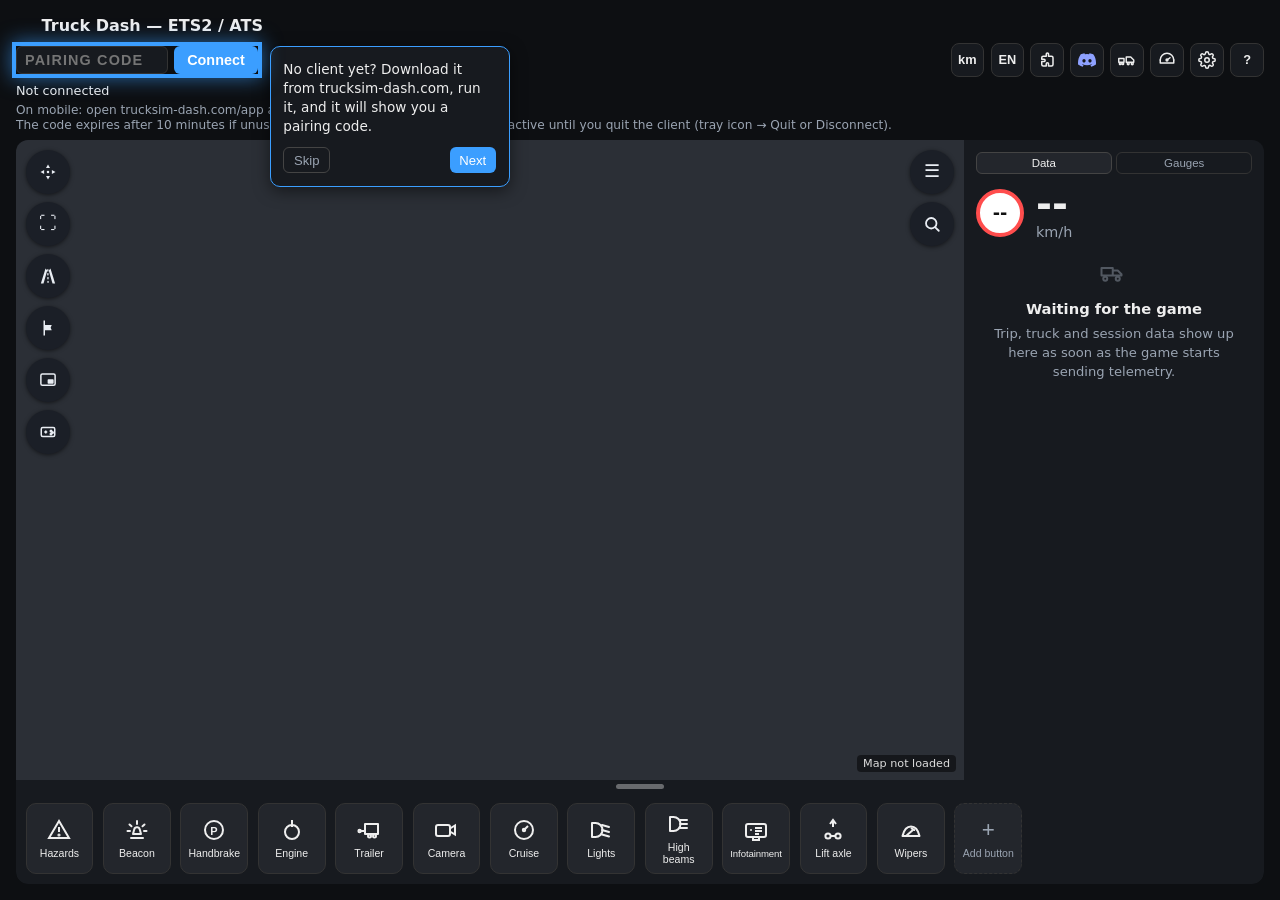
==== docs/app/index.html @ 6ca16608 "Merge upstream/main while preserving local dashboard changes" ====
<!doctype html>
<html lang="en">
<head>
<meta charset="utf-8" />
<meta name="robots" content="noindex, nofollow" />
<meta name="viewport" content="width=device-width, initial-scale=1, maximum-scale=1, viewport-fit=cover" />
<!-- viewport-fit=cover: sin esto env(safe-area-inset-*) vale 0 y en pantalla
     completa las indicaciones quedan abajo de la camara del telefono. -->
<title>Truck Dash – Live Dashboard</title>
<link rel="icon" type="image/svg+xml" href="assets/logo.svg" />
<link rel="manifest" href="manifest.json" />
<meta name="theme-color" content="#0d0f12" />
<link rel="apple-touch-icon" href="assets/icon-192.png" />
<meta name="mobile-web-app-capable" content="yes" />
<meta name="apple-mobile-web-app-capable" content="yes" />
<meta name="apple-mobile-web-app-status-bar-style" content="black-translucent" />
<link rel="stylesheet" href="vendor/maplibre-gl-4.7.1.css" />
<link rel="stylesheet" href="../dash/dash.css?v=20261011b" />
<link rel="stylesheet" href="app.css?v=20261011b" />
</head>
<body>
  <div id="toastContainer"></div>
  <h1 class="appTitle"><img src="assets/logo.svg" alt="" style="height:1.1em;width:1.1em;" /> Truck Dash — ETS2 / ATS</h1>
  <div class="setup" id="setupRow">
    <input id="backendUrl" value="wss://truck-companion-production.up.railway.app" size="34" style="display:none" />
    <div class="connectGroup" id="connectGroup">
      <input id="code" data-i18n-placeholder="pairingCode" maxlength="8" style="text-transform:uppercase" />
      <button id="connectBtn" data-i18n="connect">Connect</button>
    </div>
    <div class="statusChip" id="statusChip" hidden>
      <span class="statusDot" id="statusDot"></span>
      <span id="statusChipText"></span><span id="spectatorCode" hidden></span>
      <button id="changeCodeBtn" class="chipBtn" data-i18n-title="changeCode" title="Use another code">✎</button>
    </div>
    <div class="topActions">
      <button class="iconBtn secondary" id="unitToggle" data-i18n-title="toggleUnits" title="Toggle units">km</button>
      <select class="iconBtn secondary langSelect" id="langSelect" data-i18n-title="toggleLanguage" title="Language">
        <option value="en" title="English">EN</option>
        <option value="es" title="Español">ES</option>
        <option value="de" title="Deutsch">DE</option>
        <option value="fr" title="Français">FR</option>
        <option value="pt" title="Português (BR)">PT</option>
        <option value="pl" title="Polski">PL</option>
        <option value="tr" title="Türkçe">TR</option>
        <option value="ru" title="Русский">RU</option>
      </select>
      <button class="iconBtn secondary" id="modsBtn" data-i18n-title="modsTitle" title="Map mods"><svg viewBox="0 0 24 24" width="18" height="18" fill="none" stroke="currentColor" stroke-width="2" stroke-linecap="round" stroke-linejoin="round"><path d="M14 7h4a2 2 0 0 1 2 2v9a2 2 0 0 1-2 2h-4v-3a1.5 1.5 0 0 0-3 0v3H7a2 2 0 0 1-2-2v-4h3a1.5 1.5 0 0 0 0-3H5V9a2 2 0 0 1 2-2h4V4a1.5 1.5 0 0 1 3 0v3z"/></svg></button>
      <a class="iconBtn secondary discord" id="discordBtn" href="https://discord.gg/K7Xq4628tg" target="_blank" rel="noopener" data-i18n-title="joinDiscord" title="Join our Discord"><svg viewBox="0 0 127.14 96.36" width="18" height="18" fill="currentColor"><path d="M107.7,8.07A105.15,105.15,0,0,0,81.47,0a72.06,72.06,0,0,0-3.36,6.83A97.68,97.68,0,0,0,49,6.83,72.37,72.37,0,0,0,45.64,0,105.89,105.89,0,0,0,19.39,8.09C2.79,32.65-1.71,56.6.54,80.21h0A105.73,105.73,0,0,0,32.71,96.36,77.7,77.7,0,0,0,39.6,85.25a68.42,68.42,0,0,1-10.85-5.18c.91-.66,1.8-1.34,2.66-2a75.57,75.57,0,0,0,64.32,0c.87.71,1.76,1.39,2.66,2a68.68,68.68,0,0,1-10.87,5.19,77,77,0,0,0,6.89,11.1A105.25,105.25,0,0,0,126.6,80.22h0C129.24,52.84,122.9,29.11,107.7,8.07ZM42.45,65.69C36.18,65.69,31,60,31,53s5-12.74,11.43-12.74S54,46,53.89,53,48.84,65.69,42.45,65.69Zm42.24,0C78.41,65.69,73.25,60,73.25,53s5-12.74,11.44-12.74S96.23,46,96.12,53,91.08,65.69,84.69,65.69Z"/></svg></a>
      <button class="iconBtn secondary" id="convoyBtn" data-i18n-title="convoyTitle" title="Convoy (beta)" style="position:relative"><svg viewBox="0 0 24 24" width="18" height="18" fill="none" stroke="currentColor" stroke-width="1.9" stroke-linecap="round" stroke-linejoin="round"><path d="M1 10h7v5H1z"/><circle cx="3" cy="17" r="1.2"/><circle cx="6.4" cy="17" r="1.2"/><path d="M11 8h6l4 4v3H11z"/><circle cx="13.6" cy="17" r="1.3"/><circle cx="19" cy="17" r="1.3"/></svg><span id="convoyBadge" class="mapBtnBadge" style="display:none">0</span></button>
      <button class="iconBtn" id="dashBtn" data-i18n-title="dashOpenPanel" title="Dashboard panel"><svg viewBox="0 0 24 24" width="18" height="18" fill="none" stroke="currentColor" stroke-width="2" stroke-linecap="round" stroke-linejoin="round"><path d="M3 12a9 9 0 0 1 18 0"/><path d="M3 12v4h18v-4"/><path d="M12 12l4-3"/><circle cx="12" cy="12" r="1.2" fill="currentColor"/></svg></button>
      <button class="iconBtn" id="settingsBtn" data-i18n-title="settings" title="Settings"><svg viewBox="0 0 24 24" width="18" height="18" fill="none" stroke="currentColor" stroke-width="2" stroke-linecap="round" stroke-linejoin="round"><circle cx="12" cy="12" r="3"/><path d="M19.4 15a1.65 1.65 0 0 0 .33 1.82l.06.06a2 2 0 1 1-2.83 2.83l-.06-.06a1.65 1.65 0 0 0-1.82-.33 1.65 1.65 0 0 0-1 1.51V21a2 2 0 1 1-4 0v-.09A1.65 1.65 0 0 0 9 19.4a1.65 1.65 0 0 0-1.82.33l-.06.06a2 2 0 1 1-2.83-2.83l.06-.06A1.65 1.65 0 0 0 4.6 15a1.65 1.65 0 0 0-1.51-1H3a2 2 0 1 1 0-4h.09A1.65 1.65 0 0 0 4.6 9a1.65 1.65 0 0 0-.33-1.82l-.06-.06a2 2 0 1 1 2.83-2.83l.06.06A1.65 1.65 0 0 0 9 4.6a1.65 1.65 0 0 0 1-1.51V3a2 2 0 1 1 4 0v.09a1.65 1.65 0 0 0 1 1.51 1.65 1.65 0 0 0 1.82-.33l.06-.06a2 2 0 1 1 2.83 2.83l-.06.06A1.65 1.65 0 0 0 19.4 9a1.65 1.65 0 0 0 1.51 1H21a2 2 0 1 1 0 4h-.09a1.65 1.65 0 0 0-1.51 1z"/></svg></button>
      <button class="iconBtn" id="helpBtn" data-i18n-title="replayTour" title="Show quick tour">?</button>
    </div>
  </div>

  <!-- Panel a pantalla completa: el mismo modulo que sirve docs/dash/ en un
       segundo dispositivo. Aca esta para quien tiene uno solo y quiere
       alternar sin recargar el mapa. -->
  <div id="dashOverlay" class="dashOverlay" hidden>
    <div class="dashOverlayBar">
      <span class="dashOverlayTitle" data-i18n="dashTitle">Dashboard</span>
      <div class="sizeGroup" id="dashSizeGroup" data-i18n-title="dashSize">
        <button class="iconBtn secondary" data-dash-scale="0.85">S</button>
        <button class="iconBtn secondary" data-dash-scale="1">M</button>
        <button class="iconBtn secondary" data-dash-scale="1.2">L</button>
      </div>
      <button class="iconBtn" id="dashCloseBtn" data-i18n-title="dashOpenGps" title="GPS map">✕</button>
    </div>
    <div id="dashOverlayPanel"></div>
  </div>

  <div id="settingsModal" class="settingsOverlay" style="display:none;">
    <div class="settingsPanel">
      <h3 data-i18n="settingsTitle">Settings</h3>

      <div class="settingsQuick">
        <button id="setUnitToggle" class="settingsLinkBtn">km</button>
        <select id="setLangSelect" class="settingsLinkBtn">
        <option value="en">English</option>
        <option value="es">Español</option>
        <option value="de">Deutsch</option>
        <option value="fr">Français</option>
        <option value="pt">Português (BR)</option>
        <option value="pl">Polski</option>
        <option value="tr">Türkçe</option>
        <option value="ru">Русский</option>
        </select>
        <button id="setModsBtn" class="settingsLinkBtn" data-i18n="modsTitle">Map mods</button>
        <button id="setDlcBtn" class="settingsLinkBtn" data-i18n="dlcTitle">DLCs</button>
        <a class="settingsLinkBtn" href="https://discord.gg/K7Xq4628tg" target="_blank" rel="noopener">Discord</a>
        <a class="settingsLinkBtn" id="guideLink" href="https://trucksim-dash.com/guide/" target="_blank" rel="noopener" data-i18n="guideLink">User guide</a>
      </div>

      <p class="settingsSectionTitle" data-i18n="settingsMiniHudTitle">Show in mini-HUD (when info panel is hidden):</p>
      <label class="settingsRow"><input type="checkbox" id="setMiniFuelPct" /> <span data-i18n="fuel">Fuel</span></label>
      <label class="settingsRow"><input type="checkbox" id="setMiniFuelRange" /> <span data-i18n="range">Range</span></label>
      <label class="settingsRow"><input type="checkbox" id="setMiniEta" /> <span data-i18n="etaGame">In-game ETA</span></label>
      <label class="settingsRow"><input type="checkbox" id="setMiniDistance" /> <span data-i18n="distanceLeft">Distance left</span></label>
      <label class="settingsRow"><input type="checkbox" id="setMiniCruise" /> <span data-i18n="cruiseControl">Cruise control</span></label>
      <label class="settingsRow"><input type="checkbox" id="setMiniGps" /> <span data-i18n="settingsGpsDirections">GPS directions</span></label>
      <label class="settingsRow"><input type="checkbox" id="setMiniRest" /> <span data-i18n="nextRest">Next rest stop</span></label>

      <p class="settingsSectionTitle" data-i18n="settingsLiveTitle">Other players nearby:</p>
      <label class="settingsRow"><input type="checkbox" id="setLiveShare" /> <span data-i18n="settingsLiveShare">Share my position and see others (same game/map only)</span></label>
      <label class="settingsRow"><input type="checkbox" id="setLiveShareRoute" /> <span data-i18n="settingsLiveShareRoute">Also show my route on the live map</span></label>
      <p id="liveShareLanHint" class="waypointModalExplain" data-i18n="liveShareLanHint" hidden>On the same Wi-Fi (LAN) this is set from the dashboard opened with the pairing code.</p>
      <label class="settingsRow"><input type="checkbox" id="setLiveHideOthers" /> <span data-i18n="settingsLiveHideOthers">Hide other players' markers on the map</span></label>

      <p class="settingsSectionTitle" data-i18n="settingsButtonsTitle">Map buttons:</p>
      <label class="settingsRow"><input type="checkbox" id="setDarkButtons" /> <span data-i18n="settingsDarkButtons">Dark buttons, to match the dark map</span></label>
      <label class="settingsRow"><input type="checkbox" id="setFadeButtons" /> <span data-i18n="settingsFadeButtons">Fade them out while driving and bring them back on touch</span></label>
      <button id="setMoveButtonsBtn" class="settingsLinkBtn" data-i18n="settingsMoveButtons">Move the buttons</button>

      <p class="settingsSectionTitle" data-i18n="settingsBaseTitle">Base map:</p>
      <label class="settingsRow"><input type="checkbox" id="setRealBase" /> <span data-i18n="settingsRealBase">Real base map: coastline, lakes, rivers and built-up areas under the roads</span></label>
      <p class="settingsHint" data-i18n="settingsRealBaseHint">Map data from Natural Earth. Adds about 1 MB the first time. Grand Utopia has no real base map: it is a standalone map.</p>

      <p class="settingsSectionTitle" data-i18n="settingsLiteTitle">Lite mode (old phones / tablets):</p>
      <label class="settingsRow"><input type="checkbox" id="setLiteMode" /> <span data-i18n="settingsLiteMode">Lite mode: lower-resolution rendering, no animations or 3D, fewer labels, no road names in directions</span></label>
      <label class="settingsRow"><input type="checkbox" id="setLiteNoRouting" /> <span data-i18n="settingsLiteNoRouting">Also skip routing (no route line, turn-by-turn or real ETA) — saves the most memory</span></label>
      <p class="settingsHint" data-i18n="settingsLiteHint">Applies after a reload. Use it if the page crashes or the map never finishes loading on an older device.</p>

      <p class="settingsSectionTitle" data-i18n="settingsRouteTitle">Route preference:</p>
      <label class="settingsRow"><input type="radio" name="routeProfile" id="setRouteFastest" value="fastest" /> <span data-i18n="settingsRouteFastest">Fastest — prefers highways, like the in-game GPS</span></label>
      <label class="settingsRow"><input type="radio" name="routeProfile" id="setRouteShortest" value="shortest" /> <span data-i18n="settingsRouteShortest">Shortest distance</span></label>

      <p class="settingsSectionTitle" data-i18n="settingsCurrencyTitle">Job pay in your currency:</p>
      <select id="setCurrency" class="settingsLinkBtn settingsSelect"></select>
      <p class="settingsHint" data-i18n="currencyHint">Worked out from your device's time zone (or its language) — no location, nothing tracked. Shown next to the pay here and in the Discord #jobs post; only the currency code is sent.</p>

      <p class="settingsSectionTitle" data-i18n="settingsRouteColorTitle">Route line color:</p>
      <div class="colorOptions">
        <button class="colorSwatch" data-color="#ef3434" style="background:#ef3434" data-i18n-title="colorRed" title="Red"></button>
        <button class="colorSwatch" data-color="#3b9eff" style="background:#3b9eff" data-i18n-title="colorBlue" title="Blue"></button>
        <button class="colorSwatch" data-color="#4caf50" style="background:#4caf50" data-i18n-title="colorGreen" title="Green"></button>
      </div>

      <p class="settingsSectionTitle" data-i18n="settingsNavZoomTitle">Map zoom in navigation mode:</p>
      <div class="navZoomRow">
        <span data-i18n="navZoomFar">Farther</span>
        <input type="range" id="setNavZoom" min="8" max="13" step="0.5" value="10" />
        <span data-i18n="navZoomNear">Closer</span>
        <button id="setNavZoomDefault" class="settingsLinkBtn" data-i18n="navZoomDefault">Default</button>
      </div>
      <p class="settingsHint" data-i18n="settingsNavZoomHint">You can still pinch to zoom while driving; the recenter button goes back to this zoom.</p>

      <p class="settingsSectionTitle" data-i18n="settingsTruckSizeTitle">Truck marker size:</p>
      <div class="navZoomRow">
        <span data-i18n="truckSizeNormal">Normal</span>
        <input type="range" id="setTruckSize" min="1" max="3" step="0.25" value="1" />
        <span data-i18n="truckSizeHuge">3×</span>
        <button id="setTruckSizeDefault" class="settingsLinkBtn" data-i18n="navZoomDefault">Default</button>
      </div>

      <p class="settingsSectionTitle" data-i18n="settingsVoiceTitle">Voice guidance:</p>
      <label class="settingsRow"><input type="checkbox" id="setVoice" /> <span data-i18n="settingsVoice">Speak the directions (navigation mode)</span></label>
      <p id="voiceOtherTabHint" class="settingsHint" data-i18n="voiceOtherTab" hidden>Truck Dash is open in another tab of this browser: the directions are spoken there. Open this tab to move them here.</p>
      <div class="voiceRow">
        <select id="setVoiceName" class="settingsLinkBtn settingsSelect"></select>
        <button id="setVoiceTest" class="settingsLinkBtn" data-i18n="settingsVoiceTest">Test</button>
      </div>
      <label class="voiceRow" for="setVoiceTiming"><span data-i18n="settingsVoiceTiming">Say the turn:</span>
        <select id="setVoiceTiming" class="settingsLinkBtn settingsSelect">
          <option value="early" data-i18n="voiceTimingEarly">Well ahead</option>
          <option value="normal" data-i18n="voiceTimingNormal">Shortly before</option>
          <option value="late" data-i18n="voiceTimingLate">Right at the turn</option>
        </select>
      </label>
      <p class="settingsHint" data-i18n="settingsVoiceHint">Announces each turn ahead of time and again at the turn, plus arrival, without road names. The in-game GPS can talk too: you may want to keep just one.</p>

      <p class="settingsSectionTitle" data-i18n="settingsCommandsTitle">Truck command buttons:</p>
      <button id="settingsRemapBtn" class="settingsLinkBtn" data-i18n="cmdRemap">Remap keys</button>

      <p class="settingsSectionTitle" data-i18n="dashSecondDeviceTitle">Dashboard on another device:</p>
      <p class="settingsHint" data-i18n="dashConnectHint"></p>
      <button id="dashCopyLinkBtn" class="settingsLinkBtn" data-i18n="dashCopyLink">Copy the panel link</button>

      <p class="settingsSectionTitle" data-i18n="settingsHistoryTitle">Trip history (saved on this device only):</p>
      <div id="tripHistoryList" class="tripHistory"></div>
      <button id="tripHistoryClearBtn" class="settingsLinkBtn" data-i18n="tripHistoryClear">Clear history</button>

      <p class="settingsSectionTitle" data-i18n="settingsAboutTitle">About:</p>
      <p class="settingsAbout"><a href="https://trucksim-dash.com/" target="_blank" rel="noopener">trucksim-dash.com</a> · <a href="https://github.com/Nethercap/truck-companion" target="_blank" rel="noopener">GitHub</a> · <a href="https://trucksim-dash.com/privacy.html" target="_blank" rel="noopener" data-i18n="privacyLink">Privacy</a> · <a href="https://trucksim-dash.com/terms.html" target="_blank" rel="noopener" data-i18n="termsLink">Terms</a> · <a href="https://github.com/Nethercap/truck-companion/releases" target="_blank" rel="noopener" data-i18n="changelogLink">Changelog</a> · <a href="https://tecito.app/truckdash" target="_blank" rel="noopener" data-i18n="supportLink">Support</a></p>
      <a id="roadmapLink" class="settingsLinkBtn settingsLinkA" href="https://trucksim-dash.com/#roadmap" target="_blank" rel="noopener" data-i18n="roadmapLink">What's next</a>
      <button id="reportProblemBtn" class="settingsLinkBtn" data-i18n="reportProblem">Report a problem</button>

      <button id="settingsCloseBtn" data-i18n="close">Close</button>
    </div>
  </div>

  <div id="convoyModal" class="settingsOverlay" style="display:none;">
    <div class="settingsPanel">
      <h3><span data-i18n="convoyTitle">Convoy</span> <span class="betaTag">beta</span></h3>
      <div id="convoyOut">
        <p class="settingsHint" data-i18n="convoyIntro">Share a code with friends: everyone sees each other on the map and in a card carousel. Each one runs their own game and client - no need to be in the same session.</p>
        <label class="settingsRow"><span data-i18n="convoyNickLabel">Nickname</span> <input id="convoyNick" type="text" maxlength="16" class="convoyInput" placeholder="Netherman"></label>
        <label class="settingsRow"><input type="checkbox" id="convoyShareIncome"> <span data-i18n="convoyShareIncome">Show my job pay to the others</span></label>
        <p class="settingsSectionTitle" data-i18n="convoyCreateTitle">Start a convoy:</p>
        <label class="settingsRow"><input type="checkbox" id="convoyPostSummary"> <span data-i18n="convoyPostSummary">Post a summary in the Truck Dash Discord when it ends</span></label>
        <button id="convoyCreateBtn" class="settingsLinkBtn" data-i18n="convoyCreate">Create convoy</button>
        <p class="settingsSectionTitle" data-i18n="convoyJoinTitle">Join one:</p>
        <div class="convoyJoinRow"><input id="convoyCodeInput" type="text" maxlength="6" class="convoyInput code" placeholder="CODE" autocapitalize="characters"><button id="convoyJoinBtn" class="settingsLinkBtn" data-i18n="convoyJoin">Join</button></div>
        <p class="settingsHint" id="convoyNotConnected" hidden data-i18n="convoyNotConnected">Connect your client first (enter your pairing code).</p>
        <p class="settingsHint" id="convoyUnavailable" hidden></p>
        <p class="settingsHint" data-i18n="convoyPrivacyHint">Convoy members see your position and trip data while you are in. Nothing is stored when the convoy ends. The buttons always control only your own truck.</p>
      </div>
      <div id="convoyIn" hidden>
        <div class="convoyCodeRow"><span id="convoyCodeBig" class="convoyCodeBig"></span><button id="convoyCopyBtn" class="settingsLinkBtn" data-i18n="convoyCopyLink">Copy link</button></div>
        <div id="convoyMemberList" class="convoyMemberList"></div>
        <div class="convoyMeta"><span id="convoySpectators"></span></div>
        <label class="settingsRow"><input type="checkbox" id="convoyShowMarkers"> <span data-i18n="convoyShowMarkers">Show members on the map (arrows and edge chips)</span></label>
        <label class="settingsRow"><input type="checkbox" id="convoyMute"> <span data-i18n="convoyMute">Mute convoy sounds</span></label>
        <div class="convoyActions">
          <button id="convoyLeaveBtn" class="settingsLinkBtn" data-i18n="convoyLeave">Leave convoy</button>
          <button id="convoyCloseConvoyBtn" class="settingsLinkBtn danger" hidden data-i18n="convoyCloseConvoy">End convoy for everyone</button>
        </div>
      </div>
      <button id="convoyModalClose" data-i18n="close">Close</button>
    </div>
  </div>

  <div id="dlcModal" class="settingsOverlay" style="display:none;">
    <div class="settingsPanel">
      <h3 data-i18n="dlcTitle">DLCs</h3>
      <p class="settingsAbout" data-i18n="dlcHint">Uncheck the map DLCs you do not own and routes will avoid their roads. If there is no way around one, the route uses it anyway and tells you.</p>
      <label class="settingsRow"><input type="radio" name="dlcAuto" id="setDlcAuto" value="auto" /> <span data-i18n="dlcAutoLabel">Automatic: read from the game (needs client 1.5.28 or newer)</span></label>
      <p class="settingsAbout" id="dlcAutoStatus" style="margin:0 0 0.4rem 1.6rem"></p>
      <label class="settingsRow"><input type="radio" name="dlcAuto" id="setDlcManual" value="manual" /> <span data-i18n="modsManualLabel">Choose manually</span></label>
      <div id="dlcLists"></div>
      <button id="dlcCloseBtn" data-i18n="close">Close</button>
    </div>
  </div>

  <div id="modsModal" class="settingsOverlay" style="display:none;">
    <div class="settingsPanel">
      <h3 data-i18n="modsTitle">Map mods</h3>

      <label class="settingsRow"><input type="radio" name="modsAuto" id="setModsAuto" value="auto" /> <span data-i18n="modsAutoLabel">Automatic — read from the game (needs client 1.5.1+)</span></label>
      <p class="settingsAbout" id="modsAutoStatus" style="margin:0 0 0.4rem 1.6rem"></p>
      <label class="settingsRow"><input type="radio" name="modsAuto" id="setModsManual" value="manual" /> <span data-i18n="modsManualLabel">Choose manually</span></label>

      <div id="modsManualBlock">
      <p class="settingsSectionTitle">American Truck Simulator</p>
      <label class="settingsRow"><input type="radio" name="atsMod" id="setAtsModNone" value="none" /> <span data-i18n="settingsNoMod">None</span></label>
      <label class="settingsRow"><input type="radio" name="atsMod" id="setCoastToCoast" value="c2c" /> <span data-i18n="settingsCoastToCoast">I have Coast to Coast installed</span></label>
      <label class="settingsRow"><input type="radio" name="atsMod" id="setProModsCanada" value="promods_canada" /> <span data-i18n="settingsProModsCanada">I have ProMods Canada installed</span></label>
      <label class="settingsRow"><input type="radio" name="atsMod" id="setC2CProModsCanada" value="c2c_promods_canada" /> <span data-i18n="settingsC2CProModsCanada">I have Coast to Coast + ProMods Canada installed</span></label>
      <label class="settingsRow"><input type="radio" name="atsMod" id="setReforma" value="reforma" /> <span data-i18n="settingsReforma">I have Reforma (Mexico, with Sierra Nevada) installed</span></label>
      <label class="settingsRow"><input type="radio" name="atsMod" id="setReformaAll" value="reforma_c2c_promods_canada" /> <span data-i18n="settingsReformaAll">I have Reforma + Coast to Coast + ProMods Canada installed</span></label>
      <label class="settingsRow"><input type="radio" name="atsMod" id="setCanada" value="canada" /> <span data-i18n="settingsCanada">I have Western + Eastern Canada Expansion installed</span></label>
      <label class="settingsRow"><input type="radio" name="atsMod" id="setC2CCanada" value="c2c_canada" /> <span data-i18n="settingsC2CCanada">I have Coast to Coast + Western/Eastern Canada Expansion (with their C2C connections)</span></label>

      <p class="settingsSectionTitle">Euro Truck Simulator 2</p>
      <label class="settingsRow"><input type="radio" name="ets2Mod" id="setEts2ModNone" value="none" /> <span data-i18n="settingsNoMod">None</span></label>
      <label class="settingsRow"><input type="radio" name="ets2Mod" id="setProMods" value="promods" /> <span data-i18n="settingsProMods">I have ProMods (Europe + all addons) installed</span></label>
      <label class="settingsRow"><input type="radio" name="ets2Mod" id="setProModsRusMap" value="promods_rusmap" /> <span data-i18n="settingsProModsRusMap">I have ProMods + RusMap (with the ProMods-RusMap connector)</span></label>
      <label class="settingsRow"><input type="radio" name="ets2Mod" id="setProModsRoex" value="promods_roex" /> <span data-i18n="settingsProModsRoex">I have ProMods + Roextended (Hybrid edition)</span></label>
      <label class="settingsRow"><input type="radio" name="ets2Mod" id="setProModsRusMapRoex" value="promods_rusmap_roex" /> <span data-i18n="settingsProModsRusMapRoex">I have ProMods + RusMap + Roextended (Hybrid edition)</span></label>
      <label class="settingsRow"><input type="radio" name="ets2Mod" id="setGrandUtopia" value="gu" /> <span data-i18n="settingsGrandUtopia">I play on Grand Utopia (standalone map)</span></label>
      <label class="settingsRow"><input type="radio" name="ets2Mod" id="setEuGrandUtopia" value="eugu" /> <span data-i18n="settingsEuGrandUtopia">I have European Grand Utopia (Grand Utopia joined to Europe)</span></label>
      <label class="settingsRow"><input type="radio" name="ets2Mod" id="setProModsEuGrandUtopia" value="promods_eugu" /> <span data-i18n="settingsProModsEuGrandUtopia">I have ProMods + European Grand Utopia (with its ProMods patch)</span></label>
      <label class="settingsRow"><input type="radio" name="ets2Mod" id="setTruckersMP" value="tmp" /> <span data-i18n="settingsTruckersMP">I play on TruckersMP (base map + TruckersMP HQ and CD road)</span></label>
      </div>

      <p class="settingsAbout modsCredits" id="modsCredits"></p>
      <button id="modsCloseBtn" data-i18n="close">Close</button>
    </div>
  </div>

  <div id="poiModal" class="settingsOverlay" style="display:none;">
    <div class="settingsPanel poiPanel">
      <button id="poiCloseX" class="panelCloseX" type="button" data-i18n-title="close" title="Close" aria-label="Close">×</button>
      <h3 data-i18n="poiTitle">Find nearby</h3>
      <button id="poiNearestFuelBtn" class="settingsLinkBtn poiQuick" data-i18n="poiNearestFuel">⛽ Nearest fuel station</button>
      <div class="poiChips">
        <button class="poiChip active" data-code="g">⛽ <span data-i18n="poiCatFuel">Fuel station</span></button>
        <button class="poiChip" data-code="p">🅿️ <span data-i18n="poiCatRest">Rest area</span></button>
        <button class="poiChip" data-code="s">🔧 <span data-i18n="poiCatService">Service</span></button>
        <button class="poiChip" data-code="r">🏠 <span data-i18n="poiCatGarage">Garage</span></button>
        <button class="poiChip" data-code="d">🚛 <span data-i18n="poiCatDealer">Truck dealer</span></button>
        <button class="poiChip" data-code="w">⚖️ <span data-i18n="poiCatWeigh">Weigh station</span></button>
        <button class="poiChip" data-code="a" hidden>🧭 <span data-i18n="poiCatAtlas">Atlas</span></button>
      </div>
      <input id="poiCityInput" class="poiSearch" type="search" list="poiCityList" data-i18n-placeholder="poiCityPlaceholder" placeholder="City (optional)…" autocomplete="off" />
      <datalist id="poiCityList"></datalist>
      <input id="poiSearchInput" class="poiSearch" type="search" data-i18n-placeholder="poiSearchPlaceholder" placeholder="Company or city…" autocomplete="off" />
      <div id="poiResults" class="poiResults"></div>
      <p class="waypointModalExplain" data-i18n="poiHint">Tap a place to route through it as a waypoint.</p>
      <button id="poiCloseBtn" data-i18n="close">Close</button>
    </div>
  </div>

  <div id="waypointModal" class="settingsOverlay" style="display:none;">
    <div class="settingsPanel">
      <h3 data-i18n="waypointModalTitle">Waypoint added</h3>
      <p data-i18n="waypointModalQuestion">Did you also set this point as a waypoint in the game's own GPS/map?</p>
      <div class="waypointModalButtons">
        <button id="waypointConfirmInGameBtn" data-i18n="waypointModalYes">Yes, I set it in-game too</button>
        <button id="waypointConfirmNotInGameBtn" class="secondary" data-i18n="waypointModalNo">No, just here</button>
      </div>
      <p class="waypointModalExplain" data-i18n="waypointModalExplain">If you set it in-game too, the game's own ETA/distance already account for the detour, so we don't touch those numbers - we just draw the route through this point. If not, the game has no idea about this point, so we calculate our own distance/time through it separately (shown as "with waypoint" under the ETA rows) - the game's own numbers will keep ignoring the detour.</p>
    </div>
  </div>
  <div id="status" data-i18n="notConnected">Not connected</div>
  <div id="setupHints" class="setupHints">
    <span id="mobileHint" data-i18n="mobileHint">On mobile: open trucksim-dash.com/app and enter your pairing code.</span>
    <span id="pairingDurationHint" data-i18n="pairingDurationHint">The code expires after 10 minutes if unused. Once connected, the session stays active until you quit the client (tray icon → Quit).</span>
    <span id="activePlayersHint" style="display:none;"></span>
  </div>
  <div id="updateBanner" class="updateBanner" style="display:none;">
    <span id="updateBannerText"></span>
    <a id="updateBannerLink" href="#" target="_blank" rel="noopener" data-i18n="updateBannerLink">Download</a>
    <button id="updateBannerClose" aria-label="Dismiss">✕</button>
  </div>

  <!-- Fuera del mapa a proposito: adentro tapaba justo lo que se quiere
       mover. Solo aparece mientras se acomoda. -->
  <div id="layoutBar" class="layoutBar" style="display:none">
    <span data-i18n="layoutHint">Drag whatever you want to move; the handle moves a whole button group</span>
    <label class="layoutBarGrid"><input type="checkbox" id="layoutGridChk" checked /> <span data-i18n="layoutGrid">Grid</span></label>
    <button id="layoutResetBtn" class="settingsLinkBtn" data-i18n="layoutReset">Reset</button>
    <button id="layoutDoneBtn" class="settingsLinkBtn" data-i18n="layoutDone">Done</button>
  </div>

  <div class="layout" id="layout">
   <div class="rowWrap">
    <div id="mapPanel">
      <div id="mapCanvas"></div>
      <div id="convoyEdgeLayer" class="convoyEdgeLayer"></div>
      <div id="convoyMsgPop" class="convoyMsgPop" style="display:none"></div>
      <!-- Resumen de la ruta (PR #1 de Vladimir Kutkovoy): progreso, lo que
           falta, tiempo restante y hora de llegada, con un boton para sacar
           la ruta del mapa. -->
      <div id="routeSummary" class="routeSummary" hidden>
        <div class="routeProgressTrack"><div id="routeProgressBar" class="routeProgressBar"></div></div>
        <div class="routeSummaryRow">
          <span class="routeStat"><b id="routeRemaining">--</b> <span data-i18n="routeRemainingLabel">Left</span></span>
          <span class="routeStat"><b id="routeDuration">--</b> <span data-i18n="routeDurationLabel">Time</span></span>
          <span class="routeStat"><b id="routeArrival">--</b> <span data-i18n="routeArrivalLabel">Arrival</span></span>
          <button id="routeResetBtn" class="routeResetBtn" data-i18n-title="routeReset" title="Clear the route from the map"><svg viewBox="0 0 24 24" width="17" height="17" fill="none" stroke="currentColor" stroke-width="2" stroke-linecap="round" stroke-linejoin="round"><circle cx="6" cy="19" r="2"/><path d="M8 19h4.5a3.5 3.5 0 0 0 0-7h-1a3.5 3.5 0 0 1 0-7H16"/><circle cx="18" cy="5" r="2"/><path d="M3 3l18 18"/></svg></button>
          <button id="routeMinBtn" class="routeResetBtn" data-i18n-title="routeSummaryMin" title="Minimize the route summary"><svg viewBox="0 0 24 24" width="18" height="18" fill="none" stroke="currentColor" stroke-width="2.2" stroke-linecap="round" stroke-linejoin="round"><path d="M6 9l6 6 6-6"/></svg></button>
        </div>
        <div id="routeStop" class="routeStop" hidden><span id="routeStopName"></span><button id="routeStopSkip" class="routeStopSkip" data-i18n="routeSkipStop">Skip</button></div>
        <div id="routeApprox" class="routeApprox" hidden></div>
        <!-- Minimizado queda solo la barra de progreso; tocarla lo abre. -->
        <button id="routeExpandBtn" class="routeExpandBtn" data-i18n-title="routeSummaryShow" title="Show the route summary"></button>
      </div>
      <div id="bottomRightHud" class="bottomRightHud">
        <div id="miniHudExtra" class="miniHudExtra"></div>
      </div>
      <div class="mapHint" id="mapHint" data-i18n="mapNotLoaded">Map not loaded</div>
      <div class="mapNoWebgl" id="mapNoWebgl" hidden>
        <b data-i18n="noWebglTitle">The map needs WebGL</b>
        <p data-i18n="noWebglBody">This browser has WebGL turned off, so the map can't be drawn. Speed, trip, truck and the rest of the dashboard still work.</p>
        <p class="muted" data-i18n="noWebglFix">To see the map, turn WebGL on (in LibreWolf: about:config, set webgl.disabled to false) or open the dashboard in Chrome, Edge or Firefox.</p>
      </div>
      <div id="mapLoading" class="mapLoading" style="display:none;"><span class="mapSpinner"></span><span id="mapLoadingText"></span></div>
      <div id="reconnectBanner"></div>
      <div class="mapLeftControls mapBtnGroup" id="mapLeftControls">
        <button id="recenterBtn" class="mapBtn" data-i18n-title="recenter" title="Recenter on truck"><svg viewBox="0 0 24 24" width="18" height="18" fill="currentColor"><path d="M12 2 L14.7 6.8 L9.3 6.8 Z"/><path d="M12 22 L14.7 17.2 L9.3 17.2 Z"/><path d="M2 12 L6.8 9.3 L6.8 14.7 Z"/><path d="M22 12 L17.2 9.3 L17.2 14.7 Z"/><circle cx="12" cy="12" r="1.7"/></svg></button>
        <button id="fullscreenBtn" class="mapBtn" data-i18n-title="toggleFullscreen" title="Fullscreen">⛶</button>
        <button id="navToggleBtn" class="mapBtn" data-i18n-title="toggleNavMode" title="Navigation mode"><svg viewBox="0 0 24 24" width="18" height="18" fill="currentColor"><path d="M8.7 2 L2.5 22 L6 22 L11 4.7 Z"/><path d="M15.3 2 L21.5 22 L18 22 L13 4.7 Z"/><rect x="10.9" y="3" width="1.7" height="3"/><rect x="11" y="8.2" width="1.7" height="3"/><rect x="11.1" y="13.4" width="1.7" height="3"/><rect x="11.2" y="18.6" width="1.7" height="2.5"/></svg></button>
        <button id="tilt3dBtn" class="mapBtn" data-i18n-title="toggle3d" title="3D view" style="display:none"><span class="btnText">3D</span></button>
        <button id="waypointBtn" class="mapBtn" data-i18n-title="toggleWaypointMode" title="Add waypoint"><span id="waypointCount" class="mapBtnBadge" style="display:none">0</span><svg viewBox="0 0 24 24" width="18" height="18" fill="currentColor"><path d="M6 2v20h2v-7h9l-1.5-3.5L17 8H8V2H6z"/></svg></button>
        <button id="pipBtn" class="mapBtn" style="display:none" data-i18n-title="pipOverlay" title="Pop out a small window that stays on top of the game"><svg viewBox="0 0 24 24" width="18" height="18" fill="none" stroke="currentColor" stroke-width="2" stroke-linecap="round" stroke-linejoin="round"><rect x="2.5" y="4" width="19" height="15" rx="2"/><rect x="11.5" y="11" width="8" height="6" rx="1" fill="currentColor" stroke="none"/></svg></button>
        <button id="commandsToggleBtn" class="mapBtn" data-i18n-title="toggleCommands" title="Truck commands"><svg viewBox="0 0 24 24" width="18" height="18" fill="none" stroke="currentColor" stroke-width="2"><rect x="3" y="6" width="18" height="12" rx="2"/><path d="M7 12h4M9 10v4"/><circle cx="16" cy="10.5" r="1"/><circle cx="18" cy="12.5" r="1"/><circle cx="16" cy="14.5" r="1"/></svg></button>
        <button id="convoyMsgBtn" class="mapBtn" style="display:none" data-i18n-title="convoyMsgBtn" title="Quick message to the convoy"><svg viewBox="0 0 24 24" width="18" height="18" fill="none" stroke="currentColor" stroke-width="2" stroke-linecap="round" stroke-linejoin="round"><path d="M4 6.5h16v10H10l-4.5 3.2V16.5H4z"/><path d="M8 10h8M8 13h5"/></svg></button>
      </div>

      <div id="navPanel" class="navPanel" style="display:none;"></div>

      <div id="emptyState" class="emptyState" style="display:none;">
        <div class="emptyStateCard">
          <div class="emptyStateIcon" id="emptyStateIcon"></div>
          <div class="emptyStateTitle" id="emptyStateTitle"></div>
          <div class="emptyStateBody" id="emptyStateBody"></div>
          <a class="emptyStateLink" id="emptyStateLink" href="https://trucksim-dash.com/#get-started" target="_blank" rel="noopener" style="display:none;"></a>
          <a class="emptyStateDemo" id="emptyStateDemo" href="?demo=1" style="display:none;" data-i18n="emptyDemoLink">or try the demo</a>
        </div>
      </div>

      <div id="topRightControls">
        <div id="miniHud">
          <div class="miniHudTop">
            <div class="limitSign" id="miniLimitSign">--</div>
            <div class="roadBadge mini" id="miniRoadBadge" style="display:none"></div>
            <div>
              <div class="speedBig" id="miniSpeedBig">--</div>
              <div class="speedUnit" id="miniSpeedUnitLabel">km/h</div>
            </div>
            <div class="cruiseDisplay" id="miniCruiseDisplay" style="display:none">
              <div>
                <div class="cruiseSpeed" id="miniCruiseSpeed">--</div>
              </div>
            </div>
          </div>
        </div>
<div class="mapBtnGroup" id="topRightBtns">
        <button id="panelToggleBtn" class="mapBtn" data-i18n-title="togglePanel" title="Show/hide info">☰</button>
        <button id="poiBtn" class="mapBtn" data-i18n-title="poiTitle" title="Find nearby"><svg viewBox="0 0 24 24" width="18" height="18" fill="none" stroke="currentColor" stroke-width="2.4" stroke-linecap="round"><circle cx="11" cy="11" r="7"/><path d="M21 21l-4.3-4.3"/></svg></button>
      </div>
        </div>
    </div>

    <div id="infoPanel" class="noData">
     <div class="swipeHint" id="swipeHint">›</div>
     <div class="panelTabs" id="panelTabs">
       <button class="panelTab active" data-view="data" data-i18n="tabData">Data</button>
       <button class="panelTab" data-view="gauges" data-i18n="tabGauges">Gauges</button>
     </div>
     <div class="panelSwipe" id="panelSwipe">
      <div class="panelPage" id="infoPageContent">
      <div class="speedRow">
        <div class="limitSign" id="limitSign">--</div>
        <div>
          <div class="speedBig" id="speedBig">--</div>
          <div class="speedUnit" id="speedUnitLabel">km/h</div>
          <div class="roadBadge" id="roadBadge" style="display:none"></div>
        </div>
        <div class="cruiseDisplay" id="cruiseDisplay" style="display:none">
          <svg viewBox="0 0 24 24" width="22" height="22" fill="none" stroke="currentColor" stroke-width="2"><circle cx="12" cy="12" r="9"/><path d="M12 12 L16 8"/><circle cx="12" cy="12" r="1.2" fill="currentColor"/></svg>
          <div>
            <div class="cruiseSpeed" id="cruiseSpeed">--</div>
            <div class="speedUnit" data-i18n="cruiseControl">Cruise control</div>
          </div>
        </div>
        <div class="fuelStack">
          <div id="fuelPctLine">-</div>
          <div id="fuelRangeLine">-</div>
          <div id="fuelAvgLine">-</div>
        </div>
      </div>

      <div id="panelEmpty">
        <svg viewBox="0 0 24 24" fill="none" stroke="currentColor" stroke-width="1.6" stroke-linecap="round" stroke-linejoin="round"><path d="M2 14h9V8H2zM11 10h4l3 3v1h-7z"/><circle cx="5" cy="16.5" r="1.6"/><circle cx="15" cy="16.5" r="1.6"/></svg>
        <span class="emptyTitle" data-i18n="panelEmptyTitle">Waiting for the game</span>
        <span data-i18n="panelEmptyBody">Trip, truck and session data show up here as soon as the game starts sending telemetry.</span>
      </div>

      <div class="card">
        <div class="cardTitle" data-i18n="cardTrip">Trip</div>
        <div class="route">
          <div class="cities">
            <span id="citySrc">?</span>
            <span class="arrow">→</span>
            <span id="cityDst">?</span>
          </div>
          <div class="row"><span class="label" data-i18n="cargo">Cargo</span><span id="cargo">-</span></div>
          <div class="row"><span class="label" data-i18n="etaGame">In-game ETA</span><span id="etaGame">-</span></div>
          <div class="row waypointSubRow" id="etaGameWaypointRow" hidden><span class="label" data-i18n="withWaypoint" data-i18n-title="withWaypointHint" title="Estimated by the app via your waypoint - the game does not know about it">📍 via waypoint</span><span id="etaGameWaypoint">-</span></div>
          <div class="row" id="nextCityRow" hidden><span class="label" data-i18n="nextCity">Next city</span><span id="nextCity">-</span></div>
          <div class="row" id="gameClockRow" hidden><span class="label" data-i18n="gameClock">Game time</span><span id="gameClock">-</span></div>
          <div class="row" id="jobDeadlineRow" hidden><span class="label" data-i18n="jobDeadline">Job deadline</span><span id="jobDeadline">-</span></div>
          <div class="row"><span class="label" data-i18n="etaReal">Real ETA</span><span id="etaReal">-</span></div>
          <div class="row waypointSubRow" id="etaRealWaypointRow" hidden><span class="label" data-i18n="withWaypoint" data-i18n-title="withWaypointHint" title="Estimated by the app via your waypoint - the game does not know about it">📍 via waypoint</span><span id="etaRealWaypoint">-</span></div>
          <div class="row" id="restStopRow" hidden><span class="label" data-i18n="nextRest">Next rest stop</span><span id="restStop">-</span></div>
          <div id="waypointRow" class="waypointRow" hidden>
            <div class="row" style="border-bottom:none;padding-bottom:0"><span class="label" data-i18n="waypointsLabel">Waypoints</span><button id="waypointClearAllBtn" class="waypointClearBtn" data-i18n="waypointClearAll">Clear all</button></div>
            <div id="waypointList" class="waypointList"></div>
          </div>
          <div class="row"><span class="label" data-i18n="jobPay">Job pay</span><span id="jobIncome">-</span></div>
        </div>
      </div>

      <div class="card liveMapCard" id="liveMapCard" hidden>
        <div class="cardTitle cardTitleRow"><span data-i18n="liveMapTitle">Live map</span><span id="liveMapCount" class="convoyStatus"></span></div>
        <div class="convoyMeta liveMapHead"><span id="liveMapVariant"></span><button id="liveMapFitBtn" class="waypointClearBtn" data-i18n="liveMapFitAll">Show all</button></div>
        <div id="liveMapList"></div>
        <div class="convoyActions"><a class="settingsLinkBtn" href="/live/" data-i18n="liveMapAll">All maps</a></div>
      </div>

      <div class="card convoyCards" id="convoyCards" hidden>
        <div class="cardTitle cardTitleRow"><span><span data-i18n="convoyCardsTitle">Convoy</span> <span class="betaTag">beta</span></span><span id="convoyDots" class="convoyDots"></span></div>
        <div class="convoyCardsScroll" id="convoyCardsScroll"></div>
      </div>

      <div class="card">
        <div class="cardTitle" data-i18n="cardTruck">Truck</div>
        <div class="row"><span class="label" data-i18n="truck">Truck</span><span id="truck">-</span></div>
        <div class="row" id="odometerRow" hidden><span class="label" data-i18n="odometer">Odometer</span><span id="odometer">-</span></div>
        <div class="statLine" id="wearLine">-</div>
        <div class="row" id="mechanicalAlertsRow" style="display:none"><span class="label" data-i18n="alerts">Alerts</span><span id="mechanicalAlerts" style="color:var(--danger)">-</span></div>
      </div>

      <div class="card">
        <div class="cardTitle cardTitleRow"><span data-i18n="cardSession">Session</span><button id="sessionResetBtn" class="waypointClearBtn" data-i18n="sessionReset">Reset</button></div>
        <div class="row"><span class="label" data-i18n="tolls">Tolls paid</span><span id="tollsTotal">-</span></div>
        <div class="row"><span class="label" data-i18n="fines">Fines</span><span id="finesTotal">-</span></div>
        <div class="row"><span class="label" data-i18n="ferryTrain">Ferry/train trips</span><span id="ferryTrainCount">0</span></div>
      </div>
      </div>
      <div class="panelPage gaugesPage" id="gaugesPage">
        <svg class="cluster" viewBox="0 0 320 200" xmlns="http://www.w3.org/2000/svg">
          <!-- Velocimetro (arco 240deg, de -120 a +120 desde arriba) -->
          <g transform="translate(90 105)">
            <path class="dialTrack" d="M -60.6 35 A 70 70 0 1 1 60.6 35" />
            <path class="dialFill" id="gaugeSpeedFill" d="M -60.6 35 A 70 70 0 1 1 60.6 35" />
            <g id="gaugeSpeedTicks"></g>
            <line class="needle" id="gaugeSpeedNeedle" x1="0" y1="8" x2="0" y2="-58" transform="rotate(-120)" />
            <circle class="needleHub" r="5" />
            <text class="dialValue" id="gaugeSpeedValue" y="52" text-anchor="middle">--</text>
            <text class="dialUnit" id="gaugeSpeedUnit" y="66" text-anchor="middle">km/h</text>
            <g id="gaugeLimit" transform="translate(0 -84)" style="display:none">
              <circle r="13" fill="#fff" stroke="#ff4d4d" stroke-width="3" />
              <text id="gaugeLimitValue" y="4" text-anchor="middle" font-size="11" font-weight="800" fill="#111">--</text>
            </g>
          </g>
          <!-- RPM -->
          <g transform="translate(240 105)">
            <path class="dialTrack" d="M -47.6 27.5 A 55 55 0 1 1 47.6 27.5" />
            <path class="dialFill rpm" id="gaugeRpmFill" d="M -47.6 27.5 A 55 55 0 1 1 47.6 27.5" />
            <line class="needle" id="gaugeRpmNeedle" x1="0" y1="6" x2="0" y2="-45" transform="rotate(-120)" />
            <circle class="needleHub" r="4" />
            <text class="dialValue small" id="gaugeRpmValue" y="44" text-anchor="middle">--</text>
            <text class="dialUnit" y="56" text-anchor="middle">rpm</text>
            <text class="gearText" id="gaugeGear" y="-6" text-anchor="middle">N</text>
          </g>
          <!-- Combustible -->
          <g transform="translate(20 180)">
            <text class="dialUnit" x="0" y="-8" data-i18n="fuel">Fuel</text>
            <rect class="barTrack" x="0" y="0" width="280" height="8" rx="4" />
            <rect class="barFill" id="gaugeFuelBar" x="0" y="0" width="0" height="8" rx="4" />
            <text class="dialUnit" id="gaugeFuelText" x="280" y="-8" text-anchor="end">--</text>
          </g>
        </svg>
        <div class="gaugesFooter">
          <span id="gaugeOdometer">-</span>
          <span id="gaugeCruise" style="display:none">CC <b id="gaugeCruiseValue">--</b></span>
          <span id="gaugeRange">-</span>
        </div>
      </div>
      <div class="panelPage" id="commandsSlotPortrait"></div>
     </div>
    </div>
   </div>

    <div id="commandsDrawer">
      <div class="commandsPeek" id="commandsPeek"><div class="commandsPeekTab"></div></div>
    </div>

    <div id="commandsPanel" style="display:none;">
      <div class="cmdGrid">
        <button class="cmdBtn" id="cmdHazards" data-action="toggle_hazards" data-i18n-title="cmdHazards" title="Hazard lights">
          <svg viewBox="0 0 24 24" fill="none" stroke="currentColor" stroke-width="2"><path d="M12 3 L2 20 h20 Z"/><path d="M12 9v5"/><circle cx="12" cy="17" r="0.6" fill="currentColor"/></svg>
          <span data-i18n="cmdHazards">Hazards</span>
        </button>
        <button class="cmdBtn" id="cmdBeacon" data-action="toggle_beacon" data-i18n-title="cmdBeacon" title="Beacon light">
          <svg viewBox="0 0 24 24" fill="none" stroke="currentColor" stroke-width="2" stroke-linecap="round" stroke-linejoin="round"><path d="M6 20h12"/><path d="M8 16h8l-1.2-4.5a2.9 2.9 0 0 0-5.6 0z"/><path d="M12 3v3M4.5 6.5l2 1.8M19.5 6.5l-2 1.8M2.5 13h2.5M19 13h2.5"/></svg>
          <span data-i18n="cmdBeacon">Beacon</span>
        </button>
        <button class="cmdBtn" id="cmdHandbrake" data-action="toggle_parking_brake" data-i18n-title="cmdHandbrake" title="Parking brake">
          <svg viewBox="0 0 24 24" fill="none" stroke="currentColor" stroke-width="2"><circle cx="12" cy="12" r="9"/><text x="12" y="16.5" text-anchor="middle" font-size="11" font-weight="700" fill="currentColor" stroke="none" font-family="sans-serif">P</text></svg>
          <span data-i18n="cmdHandbrake">Handbrake</span>
        </button>
        <button class="cmdBtn" id="cmdEngine" data-action="toggle_engine" data-i18n-title="cmdEngine" title="Engine">
          <svg viewBox="0 0 24 24" fill="none" stroke="currentColor" stroke-width="2"><path d="M12 2v7"/><circle cx="12" cy="14" r="7"/></svg>
          <span data-i18n="cmdEngine">Engine</span>
        </button>
        <button class="cmdBtn" id="cmdTrailer" data-action="toggle_trailer" data-i18n-title="cmdTrailer" title="Trailer attach/detach">
          <svg viewBox="0 0 24 24" fill="none" stroke="currentColor" stroke-width="2" stroke-linecap="round" stroke-linejoin="round"><path d="M8 6h13v10H8z"/><path d="M8 13H4.2"/><circle cx="2.6" cy="13" r="1.2"/><circle cx="12.5" cy="18" r="1.5"/><circle cx="17.5" cy="18" r="1.5"/></svg>
          <span data-i18n="cmdTrailer">Trailer</span>
        </button>
        <button class="cmdBtn" id="cmdCamera" data-action="cycle_camera" data-i18n-title="cmdCamera" title="Switch camera">
          <svg viewBox="0 0 24 24" fill="none" stroke="currentColor" stroke-width="2"><rect x="2" y="7" width="14" height="11" rx="2"/><path d="M16 10.5l5-3v9l-5-3Z"/></svg>
          <span data-i18n="cmdCamera">Camera</span>
        </button>
        <button class="cmdBtn" id="cmdCruise" data-action="toggle_cruise_control" data-i18n-title="cmdCruise" title="Cruise control">
          <svg viewBox="0 0 24 24" fill="none" stroke="currentColor" stroke-width="2"><circle cx="12" cy="12" r="9"/><path d="M12 12 L16 8"/><circle cx="12" cy="12" r="1.2" fill="currentColor"/></svg>
          <span data-i18n="cmdCruise">Cruise</span>
        </button>
        <button class="cmdBtn" id="cmdLights" data-action="cycle_lights" data-i18n-title="cmdLights" title="Cycle lights">
          <svg viewBox="0 0 24 24" fill="none" stroke="currentColor" stroke-width="2" stroke-linecap="round" stroke-linejoin="round"><path d="M3 5h3.5a7 7 0 0 1 0 14H3z"/><path d="M13 7l7 2M13 12l7 2M13 16.5l7 2"/></svg>
          <span data-i18n="cmdLights">Lights</span>
        </button>
        <button class="cmdBtn" id="cmdHighBeam" data-action="toggle_high_beam" data-i18n-title="cmdHighBeam" title="High beams">
          <svg viewBox="0 0 24 24" fill="none" stroke="currentColor" stroke-width="2" stroke-linecap="round" stroke-linejoin="round"><path d="M3 5h3.5a7 7 0 0 1 0 14H3z"/><path d="M13 8h7M13 12h7M13 16h7"/></svg>
          <span data-i18n="cmdHighBeam">High beams</span>
        </button>
        <button class="cmdBtn" id="cmdInfotainment" data-action="toggle_infotainment" data-i18n-title="cmdInfotainment" title="Infotainment screen">
          <svg viewBox="0 0 24 24" fill="none" stroke="currentColor" stroke-width="2"><rect x="2" y="5" width="20" height="13" rx="2"/><path d="M8 21h8M9 18v3M15 18v3"/><circle cx="7" cy="11" r="1" fill="currentColor" stroke="none"/><path d="M11 9h7M11 12h7M11 15h4"/></svg>
          <span data-i18n="cmdInfotainment">Infotainment</span>
        </button>
        <button class="cmdBtn" id="cmdLiftAxle" data-action="toggle_lift_axle" data-i18n-title="cmdLiftAxle" title="Lift axle">
          <svg viewBox="0 0 24 24" fill="none" stroke="currentColor" stroke-width="2"><path d="M12 2v7M9 6l3-4 3 4"/><circle cx="7" cy="18" r="2.6"/><circle cx="17" cy="18" r="2.6"/><path d="M9.5 18h5"/></svg>
          <span data-i18n="cmdLiftAxle">Lift axle</span>
        </button>
        <button class="cmdBtn" id="cmdWipers" data-action="toggle_wipers" data-i18n-title="cmdWipers" title="Wipers">
          <svg viewBox="0 0 24 24" fill="none" stroke="currentColor" stroke-width="2" stroke-linecap="round" stroke-linejoin="round"><path d="M3.5 18c1.5-6.5 4-9.5 8.5-9.5s7 3 8.5 9.5z"/><path d="M7 18l7.2-6.2"/><path d="M12.6 10.3l2.7 1.7"/></svg>
          <span data-i18n="cmdWipers">Wipers</span>
        </button>
        <!-- botones custom del usuario (hasta 3) + boton de agregar: los arma renderCustomButtons() -->
      </div>
    </div>
  </div>

  <div id="customBtnModal" class="settingsOverlay" style="display:none;">
    <div class="settingsPanel">
      <h3 data-i18n="customBtnModalTitle">Custom button</h3>
      <p class="waypointModalExplain" data-i18n="customBtnExplain">The client presses this key in the game, exactly like the built-in buttons. Bind the same key to something in the game's controls.</p>
      <div class="keybindRow"><span data-i18n="customBtnLabel">Label</span><input type="text" id="customBtnTitle" maxlength="14" style="width:140px" /></div>
      <div class="keybindRow" style="margin-top:0.5rem"><span data-i18n="customBtnKey">Key</span><input type="text" id="customBtnKey" maxlength="24" style="width:140px" data-i18n-placeholder="customBtnKeyPlaceholder" placeholder="Press a key…" /></div>
      <p class="waypointModalExplain" data-i18n="customBtnKeyHint">Click the field and press the key (Ctrl / Shift / Alt combos work). Letters, digits, F1–F24, numpad and the usual punctuation.</p>
      <div class="waypointModalButtons">
        <button id="customBtnSave" data-i18n="save">Save</button>
        <button id="customBtnDelete" class="secondary" data-i18n="customBtnDelete">Delete</button>
        <button id="customBtnCancel" class="secondary" data-i18n="close">Close</button>
      </div>
    </div>
  </div>

  <div id="keybindsModal" class="settingsOverlay" style="display:none;">
    <div class="settingsPanel">
      <h3 data-i18n="keybindsModalTitle">Remap keys</h3>
      <p class="waypointModalExplain" data-i18n="keybindsModalExplain">Keys must match your in-game control settings. Leave a field empty to leave that command unassigned.</p>
      <div id="keybindsList"></div>
      <div class="waypointModalButtons">
        <button id="keybindsSaveBtn" data-i18n="save">Save</button>
        <button id="keybindsCloseBtn" class="secondary" data-i18n="close">Close</button>
      </div>
    </div>
  </div>

  <div id="tourOverlay" class="tourOverlay" style="display:none;">
    <div id="tourTooltip" class="tourTooltip">
      <p id="tourText"></p>
      <div class="tourButtons">
        <button id="tourSkipBtn" class="secondary" data-i18n="tourSkip">Skip</button>
        <button id="tourNextBtn" data-i18n="tourNext">Next</button>
      </div>
    </div>
  </div>

<script src="vendor/maplibre-gl-4.7.1.js"></script>
<script src="vendor/pmtiles-3.2.0.js"></script>
<script src="vendor/proj4-2.15.0.js"></script>
<script src="variants.js?v=20261011b"></script>
<script src="pure.js?v=20261011b"></script>
<script src="i18n.js?v=20261011b"></script>
<script src="i18n_en_es.js?v=20261011b"></script>
<script src="../dash/dash.js?v=20261011b"></script>
<script src="app.js?v=20261011b"></script>
<script src="convoy.js?v=20261011b"></script>
<script src="livemap.js?v=20261011b"></script>
</body>
</html>
---- docs/app/vendor/maplibre-gl-4.7.1.css ----
.maplibregl-map{font:12px/20px Helvetica Neue,Arial,Helvetica,sans-serif;overflow:hidden;position:relative;-webkit-tap-highlight-color:rgb(0 0 0/0)}.maplibregl-canvas{left:0;position:absolute;top:0}.maplibregl-map:fullscreen{height:100%;width:100%}.maplibregl-ctrl-group button.maplibregl-ctrl-compass{touch-action:none}.maplibregl-canvas-container.maplibregl-interactive,.maplibregl-ctrl-group button.maplibregl-ctrl-compass{cursor:grab;-webkit-user-select:none;-moz-user-select:none;user-select:none}.maplibregl-canvas-container.maplibregl-interactive.maplibregl-track-pointer{cursor:pointer}.maplibregl-canvas-container.maplibregl-interactive:active,.maplibregl-ctrl-group button.maplibregl-ctrl-compass:active{cursor:grabbing}.maplibregl-canvas-container.maplibregl-touch-zoom-rotate,.maplibregl-canvas-container.maplibregl-touch-zoom-rotate .maplibregl-canvas{touch-action:pan-x pan-y}.maplibregl-canvas-container.maplibregl-touch-drag-pan,.maplibregl-canvas-container.maplibregl-touch-drag-pan .maplibregl-canvas{touch-action:pinch-zoom}.maplibregl-canvas-container.maplibregl-touch-zoom-rotate.maplibregl-touch-drag-pan,.maplibregl-canvas-container.maplibregl-touch-zoom-rotate.maplibregl-touch-drag-pan .maplibregl-canvas{touch-action:none}.maplibregl-canvas-container.maplibregl-touch-drag-pan.maplibregl-cooperative-gestures,.maplibregl-canvas-container.maplibregl-touch-drag-pan.maplibregl-cooperative-gestures .maplibregl-canvas{touch-action:pan-x pan-y}.maplibregl-ctrl-bottom-left,.maplibregl-ctrl-bottom-right,.maplibregl-ctrl-top-left,.maplibregl-ctrl-top-right{pointer-events:none;position:absolute;z-index:2}.maplibregl-ctrl-top-left{left:0;top:0}.maplibregl-ctrl-top-right{right:0;top:0}.maplibregl-ctrl-bottom-left{bottom:0;left:0}.maplibregl-ctrl-bottom-right{bottom:0;right:0}.maplibregl-ctrl{clear:both;pointer-events:auto;transform:translate(0)}.maplibregl-ctrl-top-left .maplibregl-ctrl{float:left;margin:10px 0 0 10px}.maplibregl-ctrl-top-right .maplibregl-ctrl{float:right;margin:10px 10px 0 0}.maplibregl-ctrl-bottom-left .maplibregl-ctrl{float:left;margin:0 0 10px 10px}.maplibregl-ctrl-bottom-right .maplibregl-ctrl{float:right;margin:0 10px 10px 0}.maplibregl-ctrl-group{background:#fff;border-radius:4px}.maplibregl-ctrl-group:not(:empty){box-shadow:0 0 0 2px rgba(0,0,0,.1)}@media (forced-colors:active){.maplibregl-ctrl-group:not(:empty){box-shadow:0 0 0 2px ButtonText}}.maplibregl-ctrl-group button{background-color:transparent;border:0;box-sizing:border-box;cursor:pointer;display:block;height:29px;outline:none;padding:0;width:29px}.maplibregl-ctrl-group button+button{border-top:1px solid #ddd}.maplibregl-ctrl button .maplibregl-ctrl-icon{background-position:50%;background-repeat:no-repeat;display:block;height:100%;width:100%}@media (forced-colors:active){.maplibregl-ctrl-icon{background-color:transparent}.maplibregl-ctrl-group button+button{border-top:1px solid ButtonText}}.maplibregl-ctrl button::-moz-focus-inner{border:0;padding:0}.maplibregl-ctrl-attrib-button:focus,.maplibregl-ctrl-group button:focus{box-shadow:0 0 2px 2px #0096ff}.maplibregl-ctrl button:disabled{cursor:not-allowed}.maplibregl-ctrl button:disabled .maplibregl-ctrl-icon{opacity:.25}.maplibregl-ctrl button:not(:disabled):hover{background-color:rgb(0 0 0/5%)}.maplibregl-ctrl-group button:focus:focus-visible{box-shadow:0 0 2px 2px #0096ff}.maplibregl-ctrl-group button:focus:not(:focus-visible){box-shadow:none}.maplibregl-ctrl-group button:focus:first-child{border-radius:4px 4px 0 0}.maplibregl-ctrl-group button:focus:last-child{border-radius:0 0 4px 4px}.maplibregl-ctrl-group button:focus:only-child{border-radius:inherit}.maplibregl-ctrl button.maplibregl-ctrl-zoom-out .maplibregl-ctrl-icon{background-image:url("data:image/svg+xml;charset=utf-8,%3Csvg xmlns='http://www.w3.org/2000/svg' width='29' height='29' fill='%23333' viewBox='0 0 29 29'%3E%3Cpath d='M10 13c-.75 0-1.5.75-1.5 1.5S9.25 16 10 16h9c.75 0 1.5-.75 1.5-1.5S19.75 13 19 13z'/%3E%3C/svg%3E")}.maplibregl-ctrl button.maplibregl-ctrl-zoom-in .maplibregl-ctrl-icon{background-image:url("data:image/svg+xml;charset=utf-8,%3Csvg xmlns='http://www.w3.org/2000/svg' width='29' height='29' fill='%23333' viewBox='0 0 29 29'%3E%3Cpath d='M14.5 8.5c-.75 0-1.5.75-1.5 1.5v3h-3c-.75 0-1.5.75-1.5 1.5S9.25 16 10 16h3v3c0 .75.75 1.5 1.5 1.5S16 19.75 16 19v-3h3c.75 0 1.5-.75 1.5-1.5S19.75 13 19 13h-3v-3c0-.75-.75-1.5-1.5-1.5'/%3E%3C/svg%3E")}@media (forced-colors:active){.maplibregl-ctrl button.maplibregl-ctrl-zoom-out .maplibregl-ctrl-icon{background-image:url("data:image/svg+xml;charset=utf-8,%3Csvg xmlns='http://www.w3.org/2000/svg' width='29' height='29' fill='%23fff' viewBox='0 0 29 29'%3E%3Cpath d='M10 13c-.75 0-1.5.75-1.5 1.5S9.25 16 10 16h9c.75 0 1.5-.75 1.5-1.5S19.75 13 19 13z'/%3E%3C/svg%3E")}.maplibregl-ctrl button.maplibregl-ctrl-zoom-in .maplibregl-ctrl-icon{background-image:url("data:image/svg+xml;charset=utf-8,%3Csvg xmlns='http://www.w3.org/2000/svg' width='29' height='29' fill='%23fff' viewBox='0 0 29 29'%3E%3Cpath d='M14.5 8.5c-.75 0-1.5.75-1.5 1.5v3h-3c-.75 0-1.5.75-1.5 1.5S9.25 16 10 16h3v3c0 .75.75 1.5 1.5 1.5S16 19.75 16 19v-3h3c.75 0 1.5-.75 1.5-1.5S19.75 13 19 13h-3v-3c0-.75-.75-1.5-1.5-1.5'/%3E%3C/svg%3E")}}@media (forced-colors:active) and (prefers-color-scheme:light){.maplibregl-ctrl button.maplibregl-ctrl-zoom-out .maplibregl-ctrl-icon{background-image:url("data:image/svg+xml;charset=utf-8,%3Csvg xmlns='http://www.w3.org/2000/svg' width='29' height='29' viewBox='0 0 29 29'%3E%3Cpath d='M10 13c-.75 0-1.5.75-1.5 1.5S9.25 16 10 16h9c.75 0 1.5-.75 1.5-1.5S19.75 13 19 13z'/%3E%3C/svg%3E")}.maplibregl-ctrl button.maplibregl-ctrl-zoom-in .maplibregl-ctrl-icon{background-image:url("data:image/svg+xml;charset=utf-8,%3Csvg xmlns='http://www.w3.org/2000/svg' width='29' height='29' viewBox='0 0 29 29'%3E%3Cpath d='M14.5 8.5c-.75 0-1.5.75-1.5 1.5v3h-3c-.75 0-1.5.75-1.5 1.5S9.25 16 10 16h3v3c0 .75.75 1.5 1.5 1.5S16 19.75 16 19v-3h3c.75 0 1.5-.75 1.5-1.5S19.75 13 19 13h-3v-3c0-.75-.75-1.5-1.5-1.5'/%3E%3C/svg%3E")}}.maplibregl-ctrl button.maplibregl-ctrl-fullscreen .maplibregl-ctrl-icon{background-image:url("data:image/svg+xml;charset=utf-8,%3Csvg xmlns='http://www.w3.org/2000/svg' width='29' height='29' fill='%23333' viewBox='0 0 29 29'%3E%3Cpath d='M24 16v5.5c0 1.75-.75 2.5-2.5 2.5H16v-1l3-1.5-4-5.5 1-1 5.5 4 1.5-3zM6 16l1.5 3 5.5-4 1 1-4 5.5 3 1.5v1H7.5C5.75 24 5 23.25 5 21.5V16zm7-11v1l-3 1.5 4 5.5-1 1-5.5-4L6 13H5V7.5C5 5.75 5.75 5 7.5 5zm11 2.5c0-1.75-.75-2.5-2.5-2.5H16v1l3 1.5-4 5.5 1 1 5.5-4 1.5 3h1z'/%3E%3C/svg%3E")}.maplibregl-ctrl button.maplibregl-ctrl-shrink .maplibregl-ctrl-icon{background-image:url("data:image/svg+xml;charset=utf-8,%3Csvg xmlns='http://www.w3.org/2000/svg' width='29' height='29' viewBox='0 0 29 29'%3E%3Cpath d='M18.5 16c-1.75 0-2.5.75-2.5 2.5V24h1l1.5-3 5.5 4 1-1-4-5.5 3-1.5v-1zM13 18.5c0-1.75-.75-2.5-2.5-2.5H5v1l3 1.5L4 24l1 1 5.5-4 1.5 3h1zm3-8c0 1.75.75 2.5 2.5 2.5H24v-1l-3-1.5L25 5l-1-1-5.5 4L17 5h-1zM10.5 13c1.75 0 2.5-.75 2.5-2.5V5h-1l-1.5 3L5 4 4 5l4 5.5L5 12v1z'/%3E%3C/svg%3E")}@media (forced-colors:active){.maplibregl-ctrl button.maplibregl-ctrl-fullscreen .maplibregl-ctrl-icon{background-image:url("data:image/svg+xml;charset=utf-8,%3Csvg xmlns='http://www.w3.org/2000/svg' width='29' height='29' fill='%23fff' viewBox='0 0 29 29'%3E%3Cpath d='M24 16v5.5c0 1.75-.75 2.5-2.5 2.5H16v-1l3-1.5-4-5.5 1-1 5.5 4 1.5-3zM6 16l1.5 3 5.5-4 1 1-4 5.5 3 1.5v1H7.5C5.75 24 5 23.25 5 21.5V16zm7-11v1l-3 1.5 4 5.5-1 1-5.5-4L6 13H5V7.5C5 5.75 5.75 5 7.5 5zm11 2.5c0-1.75-.75-2.5-2.5-2.5H16v1l3 1.5-4 5.5 1 1 5.5-4 1.5 3h1z'/%3E%3C/svg%3E")}.maplibregl-ctrl button.maplibregl-ctrl-shrink .maplibregl-ctrl-icon{background-image:url("data:image/svg+xml;charset=utf-8,%3Csvg xmlns='http://www.w3.org/2000/svg' width='29' height='29' fill='%23fff' viewBox='0 0 29 29'%3E%3Cpath d='M18.5 16c-1.75 0-2.5.75-2.5 2.5V24h1l1.5-3 5.5 4 1-1-4-5.5 3-1.5v-1zM13 18.5c0-1.75-.75-2.5-2.5-2.5H5v1l3 1.5L4 24l1 1 5.5-4 1.5 3h1zm3-8c0 1.75.75 2.5 2.5 2.5H24v-1l-3-1.5L25 5l-1-1-5.5 4L17 5h-1zM10.5 13c1.75 0 2.5-.75 2.5-2.5V5h-1l-1.5 3L5 4 4 5l4 5.5L5 12v1z'/%3E%3C/svg%3E")}}@media (forced-colors:active) and (prefers-color-scheme:light){.maplibregl-ctrl button.maplibregl-ctrl-fullscreen .maplibregl-ctrl-icon{background-image:url("data:image/svg+xml;charset=utf-8,%3Csvg xmlns='http://www.w3.org/2000/svg' width='29' height='29' viewBox='0 0 29 29'%3E%3Cpath d='M24 16v5.5c0 1.75-.75 2.5-2.5 2.5H16v-1l3-1.5-4-5.5 1-1 5.5 4 1.5-3zM6 16l1.5 3 5.5-4 1 1-4 5.5 3 1.5v1H7.5C5.75 24 5 23.25 5 21.5V16zm7-11v1l-3 1.5 4 5.5-1 1-5.5-4L6 13H5V7.5C5 5.75 5.75 5 7.5 5zm11 2.5c0-1.75-.75-2.5-2.5-2.5H16v1l3 1.5-4 5.5 1 1 5.5-4 1.5 3h1z'/%3E%3C/svg%3E")}.maplibregl-ctrl button.maplibregl-ctrl-shrink .maplibregl-ctrl-icon{background-image:url("data:image/svg+xml;charset=utf-8,%3Csvg xmlns='http://www.w3.org/2000/svg' width='29' height='29' viewBox='0 0 29 29'%3E%3Cpath d='M18.5 16c-1.75 0-2.5.75-2.5 2.5V24h1l1.5-3 5.5 4 1-1-4-5.5 3-1.5v-1zM13 18.5c0-1.75-.75-2.5-2.5-2.5H5v1l3 1.5L4 24l1 1 5.5-4 1.5 3h1zm3-8c0 1.75.75 2.5 2.5 2.5H24v-1l-3-1.5L25 5l-1-1-5.5 4L17 5h-1zM10.5 13c1.75 0 2.5-.75 2.5-2.5V5h-1l-1.5 3L5 4 4 5l4 5.5L5 12v1z'/%3E%3C/svg%3E")}}.maplibregl-ctrl button.maplibregl-ctrl-compass .maplibregl-ctrl-icon{background-image:url("data:image/svg+xml;charset=utf-8,%3Csvg xmlns='http://www.w3.org/2000/svg' width='29' height='29' fill='%23333' viewBox='0 0 29 29'%3E%3Cpath d='m10.5 14 4-8 4 8z'/%3E%3Cpath fill='%23ccc' d='m10.5 16 4 8 4-8z'/%3E%3C/svg%3E")}@media (forced-colors:active){.maplibregl-ctrl button.maplibregl-ctrl-compass .maplibregl-ctrl-icon{background-image:url("data:image/svg+xml;charset=utf-8,%3Csvg xmlns='http://www.w3.org/2000/svg' width='29' height='29' fill='%23fff' viewBox='0 0 29 29'%3E%3Cpath d='m10.5 14 4-8 4 8z'/%3E%3Cpath fill='%23ccc' d='m10.5 16 4 8 4-8z'/%3E%3C/svg%3E")}}@media (forced-colors:active) and (prefers-color-scheme:light){.maplibregl-ctrl button.maplibregl-ctrl-compass .maplibregl-ctrl-icon{background-image:url("data:image/svg+xml;charset=utf-8,%3Csvg xmlns='http://www.w3.org/2000/svg' width='29' height='29' viewBox='0 0 29 29'%3E%3Cpath d='m10.5 14 4-8 4 8z'/%3E%3Cpath fill='%23ccc' d='m10.5 16 4 8 4-8z'/%3E%3C/svg%3E")}}.maplibregl-ctrl button.maplibregl-ctrl-terrain .maplibregl-ctrl-icon{background-image:url("data:image/svg+xml;charset=utf-8,%3Csvg xmlns='http://www.w3.org/2000/svg' width='22' height='22' fill='%23333' viewBox='0 0 22 22'%3E%3Cpath d='m1.754 13.406 4.453-4.851 3.09 3.09 3.281 3.277.969-.969-3.309-3.312 3.844-4.121 6.148 6.886h1.082v-.855l-7.207-8.07-4.84 5.187L6.169 6.57l-5.48 5.965v.871ZM.688 16.844h20.625v1.375H.688Zm0 0'/%3E%3C/svg%3E")}.maplibregl-ctrl button.maplibregl-ctrl-terrain-enabled .maplibregl-ctrl-icon{background-image:url("data:image/svg+xml;charset=utf-8,%3Csvg xmlns='http://www.w3.org/2000/svg' width='22' height='22' fill='%2333b5e5' viewBox='0 0 22 22'%3E%3Cpath d='m1.754 13.406 4.453-4.851 3.09 3.09 3.281 3.277.969-.969-3.309-3.312 3.844-4.121 6.148 6.886h1.082v-.855l-7.207-8.07-4.84 5.187L6.169 6.57l-5.48 5.965v.871ZM.688 16.844h20.625v1.375H.688Zm0 0'/%3E%3C/svg%3E")}.maplibregl-ctrl button.maplibregl-ctrl-geolocate .maplibregl-ctrl-icon{background-image:url("data:image/svg+xml;charset=utf-8,%3Csvg xmlns='http://www.w3.org/2000/svg' width='29' height='29' fill='%23333' viewBox='0 0 20 20'%3E%3Cpath d='M10 4C9 4 9 5 9 5v.1A5 5 0 0 0 5.1 9H5s-1 0-1 1 1 1 1 1h.1A5 5 0 0 0 9 14.9v.1s0 1 1 1 1-1 1-1v-.1a5 5 0 0 0 3.9-3.9h.1s1 0 1-1-1-1-1-1h-.1A5 5 0 0 0 11 5.1V5s0-1-1-1m0 2.5a3.5 3.5 0 1 1 0 7 3.5 3.5 0 1 1 0-7'/%3E%3Ccircle cx='10' cy='10' r='2'/%3E%3C/svg%3E")}.maplibregl-ctrl button.maplibregl-ctrl-geolocate:disabled .maplibregl-ctrl-icon{background-image:url("data:image/svg+xml;charset=utf-8,%3Csvg xmlns='http://www.w3.org/2000/svg' width='29' height='29' fill='%23aaa' viewBox='0 0 20 20'%3E%3Cpath d='M10 4C9 4 9 5 9 5v.1A5 5 0 0 0 5.1 9H5s-1 0-1 1 1 1 1 1h.1A5 5 0 0 0 9 14.9v.1s0 1 1 1 1-1 1-1v-.1a5 5 0 0 0 3.9-3.9h.1s1 0 1-1-1-1-1-1h-.1A5 5 0 0 0 11 5.1V5s0-1-1-1m0 2.5a3.5 3.5 0 1 1 0 7 3.5 3.5 0 1 1 0-7'/%3E%3Ccircle cx='10' cy='10' r='2'/%3E%3Cpath fill='red' d='m14 5 1 1-9 9-1-1z'/%3E%3C/svg%3E")}.maplibregl-ctrl button.maplibregl-ctrl-geolocate.maplibregl-ctrl-geolocate-active .maplibregl-ctrl-icon{background-image:url("data:image/svg+xml;charset=utf-8,%3Csvg xmlns='http://www.w3.org/2000/svg' width='29' height='29' fill='%2333b5e5' viewBox='0 0 20 20'%3E%3Cpath d='M10 4C9 4 9 5 9 5v.1A5 5 0 0 0 5.1 9H5s-1 0-1 1 1 1 1 1h.1A5 5 0 0 0 9 14.9v.1s0 1 1 1 1-1 1-1v-.1a5 5 0 0 0 3.9-3.9h.1s1 0 1-1-1-1-1-1h-.1A5 5 0 0 0 11 5.1V5s0-1-1-1m0 2.5a3.5 3.5 0 1 1 0 7 3.5 3.5 0 1 1 0-7'/%3E%3Ccircle cx='10' cy='10' r='2'/%3E%3C/svg%3E")}.maplibregl-ctrl button.maplibregl-ctrl-geolocate.maplibregl-ctrl-geolocate-active-error .maplibregl-ctrl-icon{background-image:url("data:image/svg+xml;charset=utf-8,%3Csvg xmlns='http://www.w3.org/2000/svg' width='29' height='29' fill='%23e58978' viewBox='0 0 20 20'%3E%3Cpath d='M10 4C9 4 9 5 9 5v.1A5 5 0 0 0 5.1 9H5s-1 0-1 1 1 1 1 1h.1A5 5 0 0 0 9 14.9v.1s0 1 1 1 1-1 1-1v-.1a5 5 0 0 0 3.9-3.9h.1s1 0 1-1-1-1-1-1h-.1A5 5 0 0 0 11 5.1V5s0-1-1-1m0 2.5a3.5 3.5 0 1 1 0 7 3.5 3.5 0 1 1 0-7'/%3E%3Ccircle cx='10' cy='10' r='2'/%3E%3C/svg%3E")}.maplibregl-ctrl button.maplibregl-ctrl-geolocate.maplibregl-ctrl-geolocate-background .maplibregl-ctrl-icon{background-image:url("data:image/svg+xml;charset=utf-8,%3Csvg xmlns='http://www.w3.org/2000/svg' width='29' height='29' fill='%2333b5e5' viewBox='0 0 20 20'%3E%3Cpath d='M10 4C9 4 9 5 9 5v.1A5 5 0 0 0 5.1 9H5s-1 0-1 1 1 1 1 1h.1A5 5 0 0 0 9 14.9v.1s0 1 1 1 1-1 1-1v-.1a5 5 0 0 0 3.9-3.9h.1s1 0 1-1-1-1-1-1h-.1A5 5 0 0 0 11 5.1V5s0-1-1-1m0 2.5a3.5 3.5 0 1 1 0 7 3.5 3.5 0 1 1 0-7'/%3E%3C/svg%3E")}.maplibregl-ctrl button.maplibregl-ctrl-geolocate.maplibregl-ctrl-geolocate-background-error .maplibregl-ctrl-icon{background-image:url("data:image/svg+xml;charset=utf-8,%3Csvg xmlns='http://www.w3.org/2000/svg' width='29' height='29' fill='%23e54e33' viewBox='0 0 20 20'%3E%3Cpath d='M10 4C9 4 9 5 9 5v.1A5 5 0 0 0 5.1 9H5s-1 0-1 1 1 1 1 1h.1A5 5 0 0 0 9 14.9v.1s0 1 1 1 1-1 1-1v-.1a5 5 0 0 0 3.9-3.9h.1s1 0 1-1-1-1-1-1h-.1A5 5 0 0 0 11 5.1V5s0-1-1-1m0 2.5a3.5 3.5 0 1 1 0 7 3.5 3.5 0 1 1 0-7'/%3E%3C/svg%3E")}.maplibregl-ctrl button.maplibregl-ctrl-geolocate.maplibregl-ctrl-geolocate-waiting .maplibregl-ctrl-icon{animation:maplibregl-spin 2s linear infinite}@media (forced-colors:active){.maplibregl-ctrl button.maplibregl-ctrl-geolocate .maplibregl-ctrl-icon{background-image:url("data:image/svg+xml;charset=utf-8,%3Csvg xmlns='http://www.w3.org/2000/svg' width='29' height='29' fill='%23fff' viewBox='0 0 20 20'%3E%3Cpath d='M10 4C9 4 9 5 9 5v.1A5 5 0 0 0 5.1 9H5s-1 0-1 1 1 1 1 1h.1A5 5 0 0 0 9 14.9v.1s0 1 1 1 1-1 1-1v-.1a5 5 0 0 0 3.9-3.9h.1s1 0 1-1-1-1-1-1h-.1A5 5 0 0 0 11 5.1V5s0-1-1-1m0 2.5a3.5 3.5 0 1 1 0 7 3.5 3.5 0 1 1 0-7'/%3E%3Ccircle cx='10' cy='10' r='2'/%3E%3C/svg%3E")}.maplibregl-ctrl button.maplibregl-ctrl-geolocate:disabled .maplibregl-ctrl-icon{background-image:url("data:image/svg+xml;charset=utf-8,%3Csvg xmlns='http://www.w3.org/2000/svg' width='29' height='29' fill='%23999' viewBox='0 0 20 20'%3E%3Cpath d='M10 4C9 4 9 5 9 5v.1A5 5 0 0 0 5.1 9H5s-1 0-1 1 1 1 1 1h.1A5 5 0 0 0 9 14.9v.1s0 1 1 1 1-1 1-1v-.1a5 5 0 0 0 3.9-3.9h.1s1 0 1-1-1-1-1-1h-.1A5 5 0 0 0 11 5.1V5s0-1-1-1m0 2.5a3.5 3.5 0 1 1 0 7 3.5 3.5 0 1 1 0-7'/%3E%3Ccircle cx='10' cy='10' r='2'/%3E%3Cpath fill='red' d='m14 5 1 1-9 9-1-1z'/%3E%3C/svg%3E")}.maplibregl-ctrl button.maplibregl-ctrl-geolocate.maplibregl-ctrl-geolocate-active .maplibregl-ctrl-icon{background-image:url("data:image/svg+xml;charset=utf-8,%3Csvg xmlns='http://www.w3.org/2000/svg' width='29' height='29' fill='%2333b5e5' viewBox='0 0 20 20'%3E%3Cpath d='M10 4C9 4 9 5 9 5v.1A5 5 0 0 0 5.1 9H5s-1 0-1 1 1 1 1 1h.1A5 5 0 0 0 9 14.9v.1s0 1 1 1 1-1 1-1v-.1a5 5 0 0 0 3.9-3.9h.1s1 0 1-1-1-1-1-1h-.1A5 5 0 0 0 11 5.1V5s0-1-1-1m0 2.5a3.5 3.5 0 1 1 0 7 3.5 3.5 0 1 1 0-7'/%3E%3Ccircle cx='10' cy='10' r='2'/%3E%3C/svg%3E")}.maplibregl-ctrl button.maplibregl-ctrl-geolocate.maplibregl-ctrl-geolocate-active-error .maplibregl-ctrl-icon{background-image:url("data:image/svg+xml;charset=utf-8,%3Csvg xmlns='http://www.w3.org/2000/svg' width='29' height='29' fill='%23e58978' viewBox='0 0 20 20'%3E%3Cpath d='M10 4C9 4 9 5 9 5v.1A5 5 0 0 0 5.1 9H5s-1 0-1 1 1 1 1 1h.1A5 5 0 0 0 9 14.9v.1s0 1 1 1 1-1 1-1v-.1a5 5 0 0 0 3.9-3.9h.1s1 0 1-1-1-1-1-1h-.1A5 5 0 0 0 11 5.1V5s0-1-1-1m0 2.5a3.5 3.5 0 1 1 0 7 3.5 3.5 0 1 1 0-7'/%3E%3Ccircle cx='10' cy='10' r='2'/%3E%3C/svg%3E")}.maplibregl-ctrl button.maplibregl-ctrl-geolocate.maplibregl-ctrl-geolocate-background .maplibregl-ctrl-icon{background-image:url("data:image/svg+xml;charset=utf-8,%3Csvg xmlns='http://www.w3.org/2000/svg' width='29' height='29' fill='%2333b5e5' viewBox='0 0 20 20'%3E%3Cpath d='M10 4C9 4 9 5 9 5v.1A5 5 0 0 0 5.1 9H5s-1 0-1 1 1 1 1 1h.1A5 5 0 0 0 9 14.9v.1s0 1 1 1 1-1 1-1v-.1a5 5 0 0 0 3.9-3.9h.1s1 0 1-1-1-1-1-1h-.1A5 5 0 0 0 11 5.1V5s0-1-1-1m0 2.5a3.5 3.5 0 1 1 0 7 3.5 3.5 0 1 1 0-7'/%3E%3C/svg%3E")}.maplibregl-ctrl button.maplibregl-ctrl-geolocate.maplibregl-ctrl-geolocate-background-error .maplibregl-ctrl-icon{background-image:url("data:image/svg+xml;charset=utf-8,%3Csvg xmlns='http://www.w3.org/2000/svg' width='29' height='29' fill='%23e54e33' viewBox='0 0 20 20'%3E%3Cpath d='M10 4C9 4 9 5 9 5v.1A5 5 0 0 0 5.1 9H5s-1 0-1 1 1 1 1 1h.1A5 5 0 0 0 9 14.9v.1s0 1 1 1 1-1 1-1v-.1a5 5 0 0 0 3.9-3.9h.1s1 0 1-1-1-1-1-1h-.1A5 5 0 0 0 11 5.1V5s0-1-1-1m0 2.5a3.5 3.5 0 1 1 0 7 3.5 3.5 0 1 1 0-7'/%3E%3C/svg%3E")}}@media (forced-colors:active) and (prefers-color-scheme:light){.maplibregl-ctrl button.maplibregl-ctrl-geolocate .maplibregl-ctrl-icon{background-image:url("data:image/svg+xml;charset=utf-8,%3Csvg xmlns='http://www.w3.org/2000/svg' width='29' height='29' viewBox='0 0 20 20'%3E%3Cpath d='M10 4C9 4 9 5 9 5v.1A5 5 0 0 0 5.1 9H5s-1 0-1 1 1 1 1 1h.1A5 5 0 0 0 9 14.9v.1s0 1 1 1 1-1 1-1v-.1a5 5 0 0 0 3.9-3.9h.1s1 0 1-1-1-1-1-1h-.1A5 5 0 0 0 11 5.1V5s0-1-1-1m0 2.5a3.5 3.5 0 1 1 0 7 3.5 3.5 0 1 1 0-7'/%3E%3Ccircle cx='10' cy='10' r='2'/%3E%3C/svg%3E")}.maplibregl-ctrl button.maplibregl-ctrl-geolocate:disabled .maplibregl-ctrl-icon{background-image:url("data:image/svg+xml;charset=utf-8,%3Csvg xmlns='http://www.w3.org/2000/svg' width='29' height='29' fill='%23666' viewBox='0 0 20 20'%3E%3Cpath d='M10 4C9 4 9 5 9 5v.1A5 5 0 0 0 5.1 9H5s-1 0-1 1 1 1 1 1h.1A5 5 0 0 0 9 14.9v.1s0 1 1 1 1-1 1-1v-.1a5 5 0 0 0 3.9-3.9h.1s1 0 1-1-1-1-1-1h-.1A5 5 0 0 0 11 5.1V5s0-1-1-1m0 2.5a3.5 3.5 0 1 1 0 7 3.5 3.5 0 1 1 0-7'/%3E%3Ccircle cx='10' cy='10' r='2'/%3E%3Cpath fill='red' d='m14 5 1 1-9 9-1-1z'/%3E%3C/svg%3E")}}@keyframes maplibregl-spin{0%{transform:rotate(0deg)}to{transform:rotate(1turn)}}a.maplibregl-ctrl-logo{background-image:url("data:image/svg+xml;charset=utf-8,%3Csvg xmlns='http://www.w3.org/2000/svg' width='88' height='23' fill='none'%3E%3Cpath fill='%23000' fill-opacity='.4' fill-rule='evenodd' d='M17.408 16.796h-1.827l2.501-12.095h.198l3.324 6.533.988 2.19.988-2.19 3.258-6.533h.181l2.6 12.095h-1.81l-1.218-5.644-.362-1.71-.658 1.71-2.929 5.644h-.098l-2.914-5.644-.757-1.71-.345 1.71zm1.958-3.42-.726 3.663a1.255 1.255 0 0 1-1.232 1.011h-1.827a1.255 1.255 0 0 1-1.229-1.509l2.501-12.095a1.255 1.255 0 0 1 1.23-1.001h.197a1.25 1.25 0 0 1 1.12.685l3.19 6.273 3.125-6.263a1.25 1.25 0 0 1 1.123-.695h.181a1.255 1.255 0 0 1 1.227.991l1.443 6.71a5 5 0 0 1 .314-.787l.009-.016a4.6 4.6 0 0 1 1.777-1.887c.782-.46 1.668-.667 2.611-.667a4.6 4.6 0 0 1 1.7.32l.306.134c.21-.16.474-.256.759-.256h1.694a1.255 1.255 0 0 1 1.212.925 1.255 1.255 0 0 1 1.212-.925h1.711c.284 0 .545.094.755.252.613-.3 1.312-.45 2.075-.45 1.356 0 2.557.445 3.482 1.4q.47.48.763 1.064V4.701a1.255 1.255 0 0 1 1.255-1.255h1.86A1.255 1.255 0 0 1 54.44 4.7v9.194h2.217c.19 0 .37.043.532.118v-4.77c0-.356.147-.678.385-.906a2.42 2.42 0 0 1-.682-1.71c0-.665.267-1.253.735-1.7a2.45 2.45 0 0 1 1.722-.674 2.43 2.43 0 0 1 1.705.675q.318.302.504.683V4.7a1.255 1.255 0 0 1 1.255-1.255h1.744A1.255 1.255 0 0 1 65.812 4.7v3.335a4.8 4.8 0 0 1 1.526-.246c.938 0 1.817.214 2.59.69a4.47 4.47 0 0 1 1.67 1.743v-.98a1.255 1.255 0 0 1 1.256-1.256h1.777c.233 0 .451.064.639.174a3.4 3.4 0 0 1 1.567-.372c.346 0 .861.02 1.285.232a1.25 1.25 0 0 1 .689 1.004 4.7 4.7 0 0 1 .853-.588c.795-.44 1.675-.647 2.61-.647 1.385 0 2.65.39 3.525 1.396.836.938 1.168 2.173 1.168 3.528q-.001.515-.056 1.051a1.255 1.255 0 0 1-.947 1.09l.408.952a1.255 1.255 0 0 1-.477 1.552c-.418.268-.92.463-1.458.612-.613.171-1.304.244-2.049.244-1.06 0-2.043-.207-2.886-.698l-.015-.008c-.798-.48-1.419-1.135-1.818-1.963l-.004-.008a5.8 5.8 0 0 1-.548-2.512q0-.429.053-.843a1.3 1.3 0 0 1-.333-.086l-.166-.004c-.223 0-.426.062-.643.228-.03.024-.142.139-.142.59v3.883a1.255 1.255 0 0 1-1.256 1.256h-1.777a1.255 1.255 0 0 1-1.256-1.256V15.69l-.032.057a4.8 4.8 0 0 1-1.86 1.833 5.04 5.04 0 0 1-2.484.634 4.5 4.5 0 0 1-1.935-.424 1.25 1.25 0 0 1-.764.258h-1.71a1.255 1.255 0 0 1-1.256-1.255V7.687a2.4 2.4 0 0 1-.428.625c.253.23.412.561.412.93v7.553a1.255 1.255 0 0 1-1.256 1.255h-1.843a1.25 1.25 0 0 1-.894-.373c-.228.23-.544.373-.894.373H51.32a1.255 1.255 0 0 1-1.256-1.255v-1.251l-.061.117a4.7 4.7 0 0 1-1.782 1.884 4.77 4.77 0 0 1-2.485.67 5.6 5.6 0 0 1-1.485-.188l.009 2.764a1.255 1.255 0 0 1-1.255 1.259h-1.729a1.255 1.255 0 0 1-1.255-1.255v-3.537a1.255 1.255 0 0 1-1.167.793h-1.679a1.25 1.25 0 0 1-.77-.263 4.5 4.5 0 0 1-1.945.429c-.885 0-1.724-.21-2.495-.632l-.017-.01a5 5 0 0 1-1.081-.836 1.255 1.255 0 0 1-1.254 1.312h-1.81a1.255 1.255 0 0 1-1.228-.99l-.782-3.625-2.044 3.939a1.25 1.25 0 0 1-1.115.676h-.098a1.25 1.25 0 0 1-1.116-.68l-2.061-3.994zM35.92 16.63l.207-.114.223-.15q.493-.356.735-.785l.061-.118.033 1.332h1.678V9.242h-1.694l-.033 1.267q-.133-.329-.526-.658l-.032-.028a3.2 3.2 0 0 0-.668-.428l-.27-.12a3.3 3.3 0 0 0-1.235-.23q-1.136-.001-1.974.493a3.36 3.36 0 0 0-1.3 1.382q-.445.89-.444 2.074 0 1.2.51 2.107a3.8 3.8 0 0 0 1.382 1.381 3.9 3.9 0 0 0 1.893.477q.795 0 1.455-.33zm-2.789-5.38q-.576.675-.575 1.762 0 1.102.559 1.794.576.675 1.645.675a2.25 2.25 0 0 0 .934-.19 2.2 2.2 0 0 0 .468-.29l.178-.161a2.2 2.2 0 0 0 .397-.561q.244-.5.244-1.15v-.115q0-.708-.296-1.267l-.043-.077a2.2 2.2 0 0 0-.633-.709l-.13-.086-.047-.028a2.1 2.1 0 0 0-1.073-.285q-1.052 0-1.629.692zm2.316 2.706c.163-.17.28-.407.28-.83v-.114c0-.292-.06-.508-.15-.68a.96.96 0 0 0-.353-.389.85.85 0 0 0-.464-.127c-.4 0-.56.114-.664.239l-.01.012c-.148.174-.275.45-.275.945 0 .506.122.801.27.99.097.11.266.224.68.224.303 0 .504-.09.687-.269zm7.545 1.705a2.6 2.6 0 0 0 .331.423q.319.33.755.548l.173.074q.65.255 1.49.255 1.02 0 1.844-.493a3.45 3.45 0 0 0 1.316-1.4q.493-.904.493-2.089 0-1.909-.988-2.913-.988-1.02-2.584-1.02-.898 0-1.575.347a3 3 0 0 0-.415.262l-.199.166a3.4 3.4 0 0 0-.64.82V9.242h-1.712v11.553h1.729l-.017-5.134zm.53-1.138q.206.29.48.5l.155.11.053.034q.51.296 1.119.297 1.07 0 1.645-.675.577-.69.576-1.762 0-1.119-.576-1.777-.558-.675-1.645-.675-.435 0-.835.16a2 2 0 0 0-.284.136 2 2 0 0 0-.363.254 2.2 2.2 0 0 0-.46.569l-.082.162a2.6 2.6 0 0 0-.213 1.072v.115q0 .707.296 1.267l.135.211zm.964-.818a1.1 1.1 0 0 0 .367.385.94.94 0 0 0 .476.118c.423 0 .59-.117.687-.23.159-.194.28-.478.28-.95 0-.53-.133-.8-.266-.952l-.021-.025c-.078-.094-.231-.221-.68-.221a1 1 0 0 0-.503.135l-.012.007a.86.86 0 0 0-.335.343c-.073.133-.132.324-.132.614v.115a1.4 1.4 0 0 0 .14.66zm15.7-6.222q.347-.346.346-.856a1.05 1.05 0 0 0-.345-.79 1.18 1.18 0 0 0-.84-.329q-.51 0-.855.33a1.05 1.05 0 0 0-.346.79q0 .51.346.855.345.346.856.346.51 0 .839-.346zm4.337 9.314.033-1.332q.191.403.59.747l.098.081a4 4 0 0 0 .316.224l.223.122a3.2 3.2 0 0 0 1.44.322 3.8 3.8 0 0 0 1.875-.477 3.5 3.5 0 0 0 1.382-1.366q.527-.89.526-2.09 0-1.184-.444-2.073a3.24 3.24 0 0 0-1.283-1.399q-.823-.51-1.942-.51a3.5 3.5 0 0 0-1.527.344l-.086.043-.165.09a3 3 0 0 0-.33.214q-.432.315-.656.707a2 2 0 0 0-.099.198l.082-1.283V4.701h-1.744v12.095zm.473-2.509a2.5 2.5 0 0 0 .566.7q.117.098.245.18l.144.08a2.1 2.1 0 0 0 .975.232q1.07 0 1.645-.675.576-.69.576-1.778 0-1.102-.576-1.777-.56-.691-1.645-.692a2.2 2.2 0 0 0-1.015.235q-.22.113-.415.282l-.15.142a2.1 2.1 0 0 0-.42.594q-.223.479-.223 1.1v.115q0 .705.293 1.26zm2.616-.293c.157-.191.28-.479.28-.967 0-.51-.13-.79-.276-.961l-.021-.026c-.082-.1-.232-.225-.67-.225a.87.87 0 0 0-.681.279l-.012.011c-.154.155-.274.38-.274.807v.115c0 .285.057.499.144.669a1.1 1.1 0 0 0 .367.405c.137.082.28.123.455.123.423 0 .59-.118.686-.23zm8.266-3.013q.345-.13.724-.14l.069-.002q.493 0 .642.099l.247-1.794q-.196-.099-.717-.099a2.3 2.3 0 0 0-.545.063 2 2 0 0 0-.411.148 2.2 2.2 0 0 0-.4.249 2.5 2.5 0 0 0-.485.499 2.7 2.7 0 0 0-.32.581l-.05.137v-1.48h-1.778v7.553h1.777v-3.884q0-.546.159-.943a1.5 1.5 0 0 1 .466-.636 2.5 2.5 0 0 1 .399-.253 2 2 0 0 1 .224-.099zm9.784 2.656.05-.922q0-1.743-.856-2.698-.838-.97-2.584-.97-1.119-.001-2.007.493a3.46 3.46 0 0 0-1.4 1.382q-.493.906-.493 2.106 0 1.07.428 1.975.428.89 1.332 1.432.906.526 2.255.526.973 0 1.668-.185l.044-.012.135-.04q.613-.184.984-.421l-.542-1.267q-.3.162-.642.274l-.297.087q-.51.131-1.3.131-.954 0-1.497-.444a1.6 1.6 0 0 1-.192-.193q-.366-.44-.512-1.234l-.004-.021zm-5.427-1.256-.003.022h3.752v-.138q-.011-.727-.288-1.118a1 1 0 0 0-.156-.176q-.46-.428-1.316-.428-.986 0-1.494.604-.379.45-.494 1.234zm-27.053 2.77V4.7h-1.86v12.095h5.333V15.15zm7.103-5.908v7.553h-1.843V9.242h1.843z'/%3E%3Cpath fill='%23fff' d='m19.63 11.151-.757-1.71-.345 1.71-1.12 5.644h-1.827L18.083 4.7h.197l3.325 6.533.988 2.19.988-2.19L26.839 4.7h.181l2.6 12.095h-1.81l-1.218-5.644-.362-1.71-.658 1.71-2.93 5.644h-.098l-2.913-5.644zm14.836 5.81q-1.02 0-1.893-.478a3.8 3.8 0 0 1-1.381-1.382q-.51-.906-.51-2.106 0-1.185.444-2.074a3.36 3.36 0 0 1 1.3-1.382q.839-.494 1.974-.494a3.3 3.3 0 0 1 1.234.231 3.3 3.3 0 0 1 .97.575q.396.33.527.659l.033-1.267h1.694v7.553H37.18l-.033-1.332q-.279.593-1.02 1.053a3.17 3.17 0 0 1-1.662.444zm.296-1.482q.938 0 1.58-.642.642-.66.642-1.711v-.115q0-.708-.296-1.267a2.2 2.2 0 0 0-.807-.872 2.1 2.1 0 0 0-1.119-.313q-1.053 0-1.629.692-.575.675-.575 1.76 0 1.103.559 1.795.577.675 1.645.675zm6.521-6.237h1.711v1.4q.906-1.597 2.83-1.597 1.596 0 2.584 1.02.988 1.005.988 2.914 0 1.185-.493 2.09a3.46 3.46 0 0 1-1.316 1.399 3.5 3.5 0 0 1-1.844.493q-.954 0-1.662-.329a2.67 2.67 0 0 1-1.086-.97l.017 5.134h-1.728zm4.048 6.22q1.07 0 1.645-.674.577-.69.576-1.762 0-1.119-.576-1.777-.558-.675-1.645-.675-.592 0-1.12.296-.51.28-.822.823-.296.527-.296 1.234v.115q0 .708.296 1.267.313.543.823.855.51.296 1.119.297z'/%3E%3Cpath fill='%23e1e3e9' d='M51.325 4.7h1.86v10.45h3.473v1.646h-5.333zm7.12 4.542h1.843v7.553h-1.843zm.905-1.415a1.16 1.16 0 0 1-.856-.346 1.17 1.17 0 0 1-.346-.856 1.05 1.05 0 0 1 .346-.79q.346-.329.856-.329.494 0 .839.33a1.05 1.05 0 0 1 .345.79 1.16 1.16 0 0 1-.345.855q-.33.346-.84.346zm7.875 9.133a3.17 3.17 0 0 1-1.662-.444q-.723-.46-1.004-1.053l-.033 1.332h-1.71V4.701h1.743v4.657l-.082 1.283q.279-.658 1.086-1.119a3.5 3.5 0 0 1 1.778-.477q1.119 0 1.942.51a3.24 3.24 0 0 1 1.283 1.4q.445.888.444 2.072 0 1.201-.526 2.09a3.5 3.5 0 0 1-1.382 1.366 3.8 3.8 0 0 1-1.876.477zm-.296-1.481q1.069 0 1.645-.675.577-.69.577-1.778 0-1.102-.577-1.776-.56-.691-1.645-.692a2.12 2.12 0 0 0-1.58.659q-.642.641-.642 1.694v.115q0 .71.296 1.267a2.4 2.4 0 0 0 .807.872 2.1 2.1 0 0 0 1.119.313zm5.927-6.237h1.777v1.481q.263-.757.856-1.217a2.14 2.14 0 0 1 1.349-.46q.527 0 .724.098l-.247 1.794q-.149-.099-.642-.099-.774 0-1.416.494-.626.493-.626 1.58v3.883h-1.777V9.242zm9.534 7.718q-1.35 0-2.255-.526-.904-.543-1.332-1.432a4.6 4.6 0 0 1-.428-1.975q0-1.2.493-2.106a3.46 3.46 0 0 1 1.4-1.382q.889-.495 2.007-.494 1.744 0 2.584.97.855.956.856 2.7 0 .444-.05.92h-5.43q.18 1.005.708 1.45.542.443 1.497.443.79 0 1.3-.131a4 4 0 0 0 .938-.362l.542 1.267q-.411.263-1.119.46-.708.198-1.711.197zm1.596-4.558q.016-1.02-.444-1.432-.46-.428-1.316-.428-1.728 0-1.991 1.86z'/%3E%3Cpath d='M5.074 15.948a.484.657 0 0 0-.486.659v1.84a.484.657 0 0 0 .486.659h4.101a.484.657 0 0 0 .486-.659v-1.84a.484.657 0 0 0-.486-.659zm3.56 1.16H5.617v.838h3.017z' style='fill:%23fff;fill-rule:evenodd;stroke-width:1.03600001'/%3E%3Cg style='stroke-width:1.12603545'%3E%3Cpath d='M-9.408-1.416c-3.833-.025-7.056 2.912-7.08 6.615-.02 3.08 1.653 4.832 3.107 6.268.903.892 1.721 1.74 2.32 2.902l-.525-.004c-.543-.003-.992.304-1.24.639a1.87 1.87 0 0 0-.362 1.121l-.011 1.877c-.003.402.104.787.347 1.125.244.338.688.653 1.23.656l4.142.028c.542.003.99-.306 1.238-.641a1.87 1.87 0 0 0 .363-1.121l.012-1.875a1.87 1.87 0 0 0-.348-1.127c-.243-.338-.688-.653-1.23-.656l-.518-.004c.597-1.145 1.425-1.983 2.348-2.87 1.473-1.414 3.18-3.149 3.2-6.226-.016-3.59-2.923-6.684-6.993-6.707m-.006 1.1v.002c3.274.02 5.92 2.532 5.9 5.6-.017 2.706-1.39 4.026-2.863 5.44-1.034.994-2.118 2.033-2.814 3.633-.018.041-.052.055-.075.065q-.013.004-.02.01a.34.34 0 0 1-.226.084.34.34 0 0 1-.224-.086l-.092-.077c-.699-1.615-1.768-2.669-2.781-3.67-1.454-1.435-2.797-2.762-2.78-5.478.02-3.067 2.7-5.545 5.975-5.523m-.02 2.826c-1.62-.01-2.944 1.315-2.955 2.96-.01 1.646 1.295 2.988 2.916 2.999h.002c1.621.01 2.943-1.316 2.953-2.961.011-1.646-1.294-2.988-2.916-2.998m-.005 1.1c1.017.006 1.829.83 1.822 1.89s-.83 1.874-1.848 1.867c-1.018-.006-1.829-.83-1.822-1.89s.83-1.874 1.848-1.868m-2.155 11.857 4.14.025c.271.002.49.305.487.676l-.013 1.875c-.003.37-.224.67-.495.668l-4.14-.025c-.27-.002-.487-.306-.485-.676l.012-1.875c.003-.37.224-.67.494-.668' style='color:%23000;font-style:normal;font-variant:normal;font-weight:400;font-stretch:normal;font-size:medium;line-height:normal;font-family:sans-serif;font-variant-ligatures:normal;font-variant-position:normal;font-variant-caps:normal;font-variant-numeric:normal;font-variant-alternates:normal;font-feature-settings:normal;text-indent:0;text-align:start;text-decoration:none;text-decoration-line:none;text-decoration-style:solid;text-decoration-color:%23000;letter-spacing:normal;word-spacing:normal;text-transform:none;writing-mode:lr-tb;direction:ltr;text-orientation:mixed;dominant-baseline:auto;baseline-shift:baseline;text-anchor:start;white-space:normal;shape-padding:0;clip-rule:evenodd;display:inline;overflow:visible;visibility:visible;opacity:1;isolation:auto;mix-blend-mode:normal;color-interpolation:sRGB;color-interpolation-filters:linearRGB;solid-color:%23000;solid-opacity:1;vector-effect:none;fill:%23000;fill-opacity:.4;fill-rule:evenodd;stroke:none;stroke-width:2.47727823;stroke-linecap:butt;stroke-linejoin:miter;stroke-miterlimit:4;stroke-dasharray:none;stroke-dashoffset:0;stroke-opacity:1;color-rendering:auto;image-rendering:auto;shape-rendering:auto;text-rendering:auto' transform='translate(15.553 2.85)scale(.88807)'/%3E%3Cpath d='M-9.415-.316C-12.69-.338-15.37 2.14-15.39 5.207c-.017 2.716 1.326 4.041 2.78 5.477 1.013 1 2.081 2.055 2.78 3.67l.092.076a.34.34 0 0 0 .225.086.34.34 0 0 0 .227-.083l.019-.01c.022-.009.057-.024.074-.064.697-1.6 1.78-2.64 2.814-3.634 1.473-1.414 2.847-2.733 2.864-5.44.02-3.067-2.627-5.58-5.901-5.601m-.057 8.784c1.621.011 2.944-1.315 2.955-2.96.01-1.646-1.295-2.988-2.916-2.999-1.622-.01-2.945 1.315-2.955 2.96s1.295 2.989 2.916 3' style='clip-rule:evenodd;fill:%23e1e3e9;fill-opacity:1;fill-rule:evenodd;stroke:none;stroke-width:2.47727823;stroke-miterlimit:4;stroke-dasharray:none;stroke-opacity:.4' transform='translate(15.553 2.85)scale(.88807)'/%3E%3Cpath d='M-11.594 15.465c-.27-.002-.492.297-.494.668l-.012 1.876c-.003.371.214.673.485.675l4.14.027c.271.002.492-.298.495-.668l.012-1.877c.003-.37-.215-.672-.485-.674z' style='clip-rule:evenodd;fill:%23fff;fill-opacity:1;fill-rule:evenodd;stroke:none;stroke-width:2.47727823;stroke-miterlimit:4;stroke-dasharray:none;stroke-opacity:.4' transform='translate(15.553 2.85)scale(.88807)'/%3E%3C/g%3E%3C/svg%3E");background-repeat:no-repeat;cursor:pointer;display:block;height:23px;margin:0 0 -4px -4px;overflow:hidden;width:88px}a.maplibregl-ctrl-logo.maplibregl-compact{width:14px}@media (forced-colors:active){a.maplibregl-ctrl-logo{background-color:transparent;background-image:url("data:image/svg+xml;charset=utf-8,%3Csvg xmlns='http://www.w3.org/2000/svg' width='88' height='23' fill='none'%3E%3Cpath fill='%23000' fill-opacity='.4' fill-rule='evenodd' d='M17.408 16.796h-1.827l2.501-12.095h.198l3.324 6.533.988 2.19.988-2.19 3.258-6.533h.181l2.6 12.095h-1.81l-1.218-5.644-.362-1.71-.658 1.71-2.929 5.644h-.098l-2.914-5.644-.757-1.71-.345 1.71zm1.958-3.42-.726 3.663a1.255 1.255 0 0 1-1.232 1.011h-1.827a1.255 1.255 0 0 1-1.229-1.509l2.501-12.095a1.255 1.255 0 0 1 1.23-1.001h.197a1.25 1.25 0 0 1 1.12.685l3.19 6.273 3.125-6.263a1.25 1.25 0 0 1 1.123-.695h.181a1.255 1.255 0 0 1 1.227.991l1.443 6.71a5 5 0 0 1 .314-.787l.009-.016a4.6 4.6 0 0 1 1.777-1.887c.782-.46 1.668-.667 2.611-.667a4.6 4.6 0 0 1 1.7.32l.306.134c.21-.16.474-.256.759-.256h1.694a1.255 1.255 0 0 1 1.212.925 1.255 1.255 0 0 1 1.212-.925h1.711c.284 0 .545.094.755.252.613-.3 1.312-.45 2.075-.45 1.356 0 2.557.445 3.482 1.4q.47.48.763 1.064V4.701a1.255 1.255 0 0 1 1.255-1.255h1.86A1.255 1.255 0 0 1 54.44 4.7v9.194h2.217c.19 0 .37.043.532.118v-4.77c0-.356.147-.678.385-.906a2.42 2.42 0 0 1-.682-1.71c0-.665.267-1.253.735-1.7a2.45 2.45 0 0 1 1.722-.674 2.43 2.43 0 0 1 1.705.675q.318.302.504.683V4.7a1.255 1.255 0 0 1 1.255-1.255h1.744A1.255 1.255 0 0 1 65.812 4.7v3.335a4.8 4.8 0 0 1 1.526-.246c.938 0 1.817.214 2.59.69a4.47 4.47 0 0 1 1.67 1.743v-.98a1.255 1.255 0 0 1 1.256-1.256h1.777c.233 0 .451.064.639.174a3.4 3.4 0 0 1 1.567-.372c.346 0 .861.02 1.285.232a1.25 1.25 0 0 1 .689 1.004 4.7 4.7 0 0 1 .853-.588c.795-.44 1.675-.647 2.61-.647 1.385 0 2.65.39 3.525 1.396.836.938 1.168 2.173 1.168 3.528q-.001.515-.056 1.051a1.255 1.255 0 0 1-.947 1.09l.408.952a1.255 1.255 0 0 1-.477 1.552c-.418.268-.92.463-1.458.612-.613.171-1.304.244-2.049.244-1.06 0-2.043-.207-2.886-.698l-.015-.008c-.798-.48-1.419-1.135-1.818-1.963l-.004-.008a5.8 5.8 0 0 1-.548-2.512q0-.429.053-.843a1.3 1.3 0 0 1-.333-.086l-.166-.004c-.223 0-.426.062-.643.228-.03.024-.142.139-.142.59v3.883a1.255 1.255 0 0 1-1.256 1.256h-1.777a1.255 1.255 0 0 1-1.256-1.256V15.69l-.032.057a4.8 4.8 0 0 1-1.86 1.833 5.04 5.04 0 0 1-2.484.634 4.5 4.5 0 0 1-1.935-.424 1.25 1.25 0 0 1-.764.258h-1.71a1.255 1.255 0 0 1-1.256-1.255V7.687a2.4 2.4 0 0 1-.428.625c.253.23.412.561.412.93v7.553a1.255 1.255 0 0 1-1.256 1.255h-1.843a1.25 1.25 0 0 1-.894-.373c-.228.23-.544.373-.894.373H51.32a1.255 1.255 0 0 1-1.256-1.255v-1.251l-.061.117a4.7 4.7 0 0 1-1.782 1.884 4.77 4.77 0 0 1-2.485.67 5.6 5.6 0 0 1-1.485-.188l.009 2.764a1.255 1.255 0 0 1-1.255 1.259h-1.729a1.255 1.255 0 0 1-1.255-1.255v-3.537a1.255 1.255 0 0 1-1.167.793h-1.679a1.25 1.25 0 0 1-.77-.263 4.5 4.5 0 0 1-1.945.429c-.885 0-1.724-.21-2.495-.632l-.017-.01a5 5 0 0 1-1.081-.836 1.255 1.255 0 0 1-1.254 1.312h-1.81a1.255 1.255 0 0 1-1.228-.99l-.782-3.625-2.044 3.939a1.25 1.25 0 0 1-1.115.676h-.098a1.25 1.25 0 0 1-1.116-.68l-2.061-3.994zM35.92 16.63l.207-.114.223-.15q.493-.356.735-.785l.061-.118.033 1.332h1.678V9.242h-1.694l-.033 1.267q-.133-.329-.526-.658l-.032-.028a3.2 3.2 0 0 0-.668-.428l-.27-.12a3.3 3.3 0 0 0-1.235-.23q-1.136-.001-1.974.493a3.36 3.36 0 0 0-1.3 1.382q-.445.89-.444 2.074 0 1.2.51 2.107a3.8 3.8 0 0 0 1.382 1.381 3.9 3.9 0 0 0 1.893.477q.795 0 1.455-.33zm-2.789-5.38q-.576.675-.575 1.762 0 1.102.559 1.794.576.675 1.645.675a2.25 2.25 0 0 0 .934-.19 2.2 2.2 0 0 0 .468-.29l.178-.161a2.2 2.2 0 0 0 .397-.561q.244-.5.244-1.15v-.115q0-.708-.296-1.267l-.043-.077a2.2 2.2 0 0 0-.633-.709l-.13-.086-.047-.028a2.1 2.1 0 0 0-1.073-.285q-1.052 0-1.629.692zm2.316 2.706c.163-.17.28-.407.28-.83v-.114c0-.292-.06-.508-.15-.68a.96.96 0 0 0-.353-.389.85.85 0 0 0-.464-.127c-.4 0-.56.114-.664.239l-.01.012c-.148.174-.275.45-.275.945 0 .506.122.801.27.99.097.11.266.224.68.224.303 0 .504-.09.687-.269zm7.545 1.705a2.6 2.6 0 0 0 .331.423q.319.33.755.548l.173.074q.65.255 1.49.255 1.02 0 1.844-.493a3.45 3.45 0 0 0 1.316-1.4q.493-.904.493-2.089 0-1.909-.988-2.913-.988-1.02-2.584-1.02-.898 0-1.575.347a3 3 0 0 0-.415.262l-.199.166a3.4 3.4 0 0 0-.64.82V9.242h-1.712v11.553h1.729l-.017-5.134zm.53-1.138q.206.29.48.5l.155.11.053.034q.51.296 1.119.297 1.07 0 1.645-.675.577-.69.576-1.762 0-1.119-.576-1.777-.558-.675-1.645-.675-.435 0-.835.16a2 2 0 0 0-.284.136 2 2 0 0 0-.363.254 2.2 2.2 0 0 0-.46.569l-.082.162a2.6 2.6 0 0 0-.213 1.072v.115q0 .707.296 1.267l.135.211zm.964-.818a1.1 1.1 0 0 0 .367.385.94.94 0 0 0 .476.118c.423 0 .59-.117.687-.23.159-.194.28-.478.28-.95 0-.53-.133-.8-.266-.952l-.021-.025c-.078-.094-.231-.221-.68-.221a1 1 0 0 0-.503.135l-.012.007a.86.86 0 0 0-.335.343c-.073.133-.132.324-.132.614v.115a1.4 1.4 0 0 0 .14.66zm15.7-6.222q.347-.346.346-.856a1.05 1.05 0 0 0-.345-.79 1.18 1.18 0 0 0-.84-.329q-.51 0-.855.33a1.05 1.05 0 0 0-.346.79q0 .51.346.855.345.346.856.346.51 0 .839-.346zm4.337 9.314.033-1.332q.191.403.59.747l.098.081a4 4 0 0 0 .316.224l.223.122a3.2 3.2 0 0 0 1.44.322 3.8 3.8 0 0 0 1.875-.477 3.5 3.5 0 0 0 1.382-1.366q.527-.89.526-2.09 0-1.184-.444-2.073a3.24 3.24 0 0 0-1.283-1.399q-.823-.51-1.942-.51a3.5 3.5 0 0 0-1.527.344l-.086.043-.165.09a3 3 0 0 0-.33.214q-.432.315-.656.707a2 2 0 0 0-.099.198l.082-1.283V4.701h-1.744v12.095zm.473-2.509a2.5 2.5 0 0 0 .566.7q.117.098.245.18l.144.08a2.1 2.1 0 0 0 .975.232q1.07 0 1.645-.675.576-.69.576-1.778 0-1.102-.576-1.777-.56-.691-1.645-.692a2.2 2.2 0 0 0-1.015.235q-.22.113-.415.282l-.15.142a2.1 2.1 0 0 0-.42.594q-.223.479-.223 1.1v.115q0 .705.293 1.26zm2.616-.293c.157-.191.28-.479.28-.967 0-.51-.13-.79-.276-.961l-.021-.026c-.082-.1-.232-.225-.67-.225a.87.87 0 0 0-.681.279l-.012.011c-.154.155-.274.38-.274.807v.115c0 .285.057.499.144.669a1.1 1.1 0 0 0 .367.405c.137.082.28.123.455.123.423 0 .59-.118.686-.23zm8.266-3.013q.345-.13.724-.14l.069-.002q.493 0 .642.099l.247-1.794q-.196-.099-.717-.099a2.3 2.3 0 0 0-.545.063 2 2 0 0 0-.411.148 2.2 2.2 0 0 0-.4.249 2.5 2.5 0 0 0-.485.499 2.7 2.7 0 0 0-.32.581l-.05.137v-1.48h-1.778v7.553h1.777v-3.884q0-.546.159-.943a1.5 1.5 0 0 1 .466-.636 2.5 2.5 0 0 1 .399-.253 2 2 0 0 1 .224-.099zm9.784 2.656.05-.922q0-1.743-.856-2.698-.838-.97-2.584-.97-1.119-.001-2.007.493a3.46 3.46 0 0 0-1.4 1.382q-.493.906-.493 2.106 0 1.07.428 1.975.428.89 1.332 1.432.906.526 2.255.526.973 0 1.668-.185l.044-.012.135-.04q.613-.184.984-.421l-.542-1.267q-.3.162-.642.274l-.297.087q-.51.131-1.3.131-.954 0-1.497-.444a1.6 1.6 0 0 1-.192-.193q-.366-.44-.512-1.234l-.004-.021zm-5.427-1.256-.003.022h3.752v-.138q-.011-.727-.288-1.118a1 1 0 0 0-.156-.176q-.46-.428-1.316-.428-.986 0-1.494.604-.379.45-.494 1.234zm-27.053 2.77V4.7h-1.86v12.095h5.333V15.15zm7.103-5.908v7.553h-1.843V9.242h1.843z'/%3E%3Cpath fill='%23fff' d='m19.63 11.151-.757-1.71-.345 1.71-1.12 5.644h-1.827L18.083 4.7h.197l3.325 6.533.988 2.19.988-2.19L26.839 4.7h.181l2.6 12.095h-1.81l-1.218-5.644-.362-1.71-.658 1.71-2.93 5.644h-.098l-2.913-5.644zm14.836 5.81q-1.02 0-1.893-.478a3.8 3.8 0 0 1-1.381-1.382q-.51-.906-.51-2.106 0-1.185.444-2.074a3.36 3.36 0 0 1 1.3-1.382q.839-.494 1.974-.494a3.3 3.3 0 0 1 1.234.231 3.3 3.3 0 0 1 .97.575q.396.33.527.659l.033-1.267h1.694v7.553H37.18l-.033-1.332q-.279.593-1.02 1.053a3.17 3.17 0 0 1-1.662.444zm.296-1.482q.938 0 1.58-.642.642-.66.642-1.711v-.115q0-.708-.296-1.267a2.2 2.2 0 0 0-.807-.872 2.1 2.1 0 0 0-1.119-.313q-1.053 0-1.629.692-.575.675-.575 1.76 0 1.103.559 1.795.577.675 1.645.675zm6.521-6.237h1.711v1.4q.906-1.597 2.83-1.597 1.596 0 2.584 1.02.988 1.005.988 2.914 0 1.185-.493 2.09a3.46 3.46 0 0 1-1.316 1.399 3.5 3.5 0 0 1-1.844.493q-.954 0-1.662-.329a2.67 2.67 0 0 1-1.086-.97l.017 5.134h-1.728zm4.048 6.22q1.07 0 1.645-.674.577-.69.576-1.762 0-1.119-.576-1.777-.558-.675-1.645-.675-.592 0-1.12.296-.51.28-.822.823-.296.527-.296 1.234v.115q0 .708.296 1.267.313.543.823.855.51.296 1.119.297z'/%3E%3Cpath fill='%23e1e3e9' d='M51.325 4.7h1.86v10.45h3.473v1.646h-5.333zm7.12 4.542h1.843v7.553h-1.843zm.905-1.415a1.16 1.16 0 0 1-.856-.346 1.17 1.17 0 0 1-.346-.856 1.05 1.05 0 0 1 .346-.79q.346-.329.856-.329.494 0 .839.33a1.05 1.05 0 0 1 .345.79 1.16 1.16 0 0 1-.345.855q-.33.346-.84.346zm7.875 9.133a3.17 3.17 0 0 1-1.662-.444q-.723-.46-1.004-1.053l-.033 1.332h-1.71V4.701h1.743v4.657l-.082 1.283q.279-.658 1.086-1.119a3.5 3.5 0 0 1 1.778-.477q1.119 0 1.942.51a3.24 3.24 0 0 1 1.283 1.4q.445.888.444 2.072 0 1.201-.526 2.09a3.5 3.5 0 0 1-1.382 1.366 3.8 3.8 0 0 1-1.876.477zm-.296-1.481q1.069 0 1.645-.675.577-.69.577-1.778 0-1.102-.577-1.776-.56-.691-1.645-.692a2.12 2.12 0 0 0-1.58.659q-.642.641-.642 1.694v.115q0 .71.296 1.267a2.4 2.4 0 0 0 .807.872 2.1 2.1 0 0 0 1.119.313zm5.927-6.237h1.777v1.481q.263-.757.856-1.217a2.14 2.14 0 0 1 1.349-.46q.527 0 .724.098l-.247 1.794q-.149-.099-.642-.099-.774 0-1.416.494-.626.493-.626 1.58v3.883h-1.777V9.242zm9.534 7.718q-1.35 0-2.255-.526-.904-.543-1.332-1.432a4.6 4.6 0 0 1-.428-1.975q0-1.2.493-2.106a3.46 3.46 0 0 1 1.4-1.382q.889-.495 2.007-.494 1.744 0 2.584.97.855.956.856 2.7 0 .444-.05.92h-5.43q.18 1.005.708 1.45.542.443 1.497.443.79 0 1.3-.131a4 4 0 0 0 .938-.362l.542 1.267q-.411.263-1.119.46-.708.198-1.711.197zm1.596-4.558q.016-1.02-.444-1.432-.46-.428-1.316-.428-1.728 0-1.991 1.86z'/%3E%3Cpath d='M5.074 15.948a.484.657 0 0 0-.486.659v1.84a.484.657 0 0 0 .486.659h4.101a.484.657 0 0 0 .486-.659v-1.84a.484.657 0 0 0-.486-.659zm3.56 1.16H5.617v.838h3.017z' style='fill:%23fff;fill-rule:evenodd;stroke-width:1.03600001'/%3E%3Cg style='stroke-width:1.12603545'%3E%3Cpath d='M-9.408-1.416c-3.833-.025-7.056 2.912-7.08 6.615-.02 3.08 1.653 4.832 3.107 6.268.903.892 1.721 1.74 2.32 2.902l-.525-.004c-.543-.003-.992.304-1.24.639a1.87 1.87 0 0 0-.362 1.121l-.011 1.877c-.003.402.104.787.347 1.125.244.338.688.653 1.23.656l4.142.028c.542.003.99-.306 1.238-.641a1.87 1.87 0 0 0 .363-1.121l.012-1.875a1.87 1.87 0 0 0-.348-1.127c-.243-.338-.688-.653-1.23-.656l-.518-.004c.597-1.145 1.425-1.983 2.348-2.87 1.473-1.414 3.18-3.149 3.2-6.226-.016-3.59-2.923-6.684-6.993-6.707m-.006 1.1v.002c3.274.02 5.92 2.532 5.9 5.6-.017 2.706-1.39 4.026-2.863 5.44-1.034.994-2.118 2.033-2.814 3.633-.018.041-.052.055-.075.065q-.013.004-.02.01a.34.34 0 0 1-.226.084.34.34 0 0 1-.224-.086l-.092-.077c-.699-1.615-1.768-2.669-2.781-3.67-1.454-1.435-2.797-2.762-2.78-5.478.02-3.067 2.7-5.545 5.975-5.523m-.02 2.826c-1.62-.01-2.944 1.315-2.955 2.96-.01 1.646 1.295 2.988 2.916 2.999h.002c1.621.01 2.943-1.316 2.953-2.961.011-1.646-1.294-2.988-2.916-2.998m-.005 1.1c1.017.006 1.829.83 1.822 1.89s-.83 1.874-1.848 1.867c-1.018-.006-1.829-.83-1.822-1.89s.83-1.874 1.848-1.868m-2.155 11.857 4.14.025c.271.002.49.305.487.676l-.013 1.875c-.003.37-.224.67-.495.668l-4.14-.025c-.27-.002-.487-.306-.485-.676l.012-1.875c.003-.37.224-.67.494-.668' style='color:%23000;font-style:normal;font-variant:normal;font-weight:400;font-stretch:normal;font-size:medium;line-height:normal;font-family:sans-serif;font-variant-ligatures:normal;font-variant-position:normal;font-variant-caps:normal;font-variant-numeric:normal;font-variant-alternates:normal;font-feature-settings:normal;text-indent:0;text-align:start;text-decoration:none;text-decoration-line:none;text-decoration-style:solid;text-decoration-color:%23000;letter-spacing:normal;word-spacing:normal;text-transform:none;writing-mode:lr-tb;direction:ltr;text-orientation:mixed;dominant-baseline:auto;baseline-shift:baseline;text-anchor:start;white-space:normal;shape-padding:0;clip-rule:evenodd;display:inline;overflow:visible;visibility:visible;opacity:1;isolation:auto;mix-blend-mode:normal;color-interpolation:sRGB;color-interpolation-filters:linearRGB;solid-color:%23000;solid-opacity:1;vector-effect:none;fill:%23000;fill-opacity:.4;fill-rule:evenodd;stroke:none;stroke-width:2.47727823;stroke-linecap:butt;stroke-linejoin:miter;stroke-miterlimit:4;stroke-dasharray:none;stroke-dashoffset:0;stroke-opacity:1;color-rendering:auto;image-rendering:auto;shape-rendering:auto;text-rendering:auto' transform='translate(15.553 2.85)scale(.88807)'/%3E%3Cpath d='M-9.415-.316C-12.69-.338-15.37 2.14-15.39 5.207c-.017 2.716 1.326 4.041 2.78 5.477 1.013 1 2.081 2.055 2.78 3.67l.092.076a.34.34 0 0 0 .225.086.34.34 0 0 0 .227-.083l.019-.01c.022-.009.057-.024.074-.064.697-1.6 1.78-2.64 2.814-3.634 1.473-1.414 2.847-2.733 2.864-5.44.02-3.067-2.627-5.58-5.901-5.601m-.057 8.784c1.621.011 2.944-1.315 2.955-2.96.01-1.646-1.295-2.988-2.916-2.999-1.622-.01-2.945 1.315-2.955 2.96s1.295 2.989 2.916 3' style='clip-rule:evenodd;fill:%23e1e3e9;fill-opacity:1;fill-rule:evenodd;stroke:none;stroke-width:2.47727823;stroke-miterlimit:4;stroke-dasharray:none;stroke-opacity:.4' transform='translate(15.553 2.85)scale(.88807)'/%3E%3Cpath d='M-11.594 15.465c-.27-.002-.492.297-.494.668l-.012 1.876c-.003.371.214.673.485.675l4.14.027c.271.002.492-.298.495-.668l.012-1.877c.003-.37-.215-.672-.485-.674z' style='clip-rule:evenodd;fill:%23fff;fill-opacity:1;fill-rule:evenodd;stroke:none;stroke-width:2.47727823;stroke-miterlimit:4;stroke-dasharray:none;stroke-opacity:.4' transform='translate(15.553 2.85)scale(.88807)'/%3E%3C/g%3E%3C/svg%3E")}}@media (forced-colors:active) and (prefers-color-scheme:light){a.maplibregl-ctrl-logo{background-image:url("data:image/svg+xml;charset=utf-8,%3Csvg xmlns='http://www.w3.org/2000/svg' width='88' height='23' fill='none'%3E%3Cpath fill='%23000' fill-opacity='.4' fill-rule='evenodd' d='M17.408 16.796h-1.827l2.501-12.095h.198l3.324 6.533.988 2.19.988-2.19 3.258-6.533h.181l2.6 12.095h-1.81l-1.218-5.644-.362-1.71-.658 1.71-2.929 5.644h-.098l-2.914-5.644-.757-1.71-.345 1.71zm1.958-3.42-.726 3.663a1.255 1.255 0 0 1-1.232 1.011h-1.827a1.255 1.255 0 0 1-1.229-1.509l2.501-12.095a1.255 1.255 0 0 1 1.23-1.001h.197a1.25 1.25 0 0 1 1.12.685l3.19 6.273 3.125-6.263a1.25 1.25 0 0 1 1.123-.695h.181a1.255 1.255 0 0 1 1.227.991l1.443 6.71a5 5 0 0 1 .314-.787l.009-.016a4.6 4.6 0 0 1 1.777-1.887c.782-.46 1.668-.667 2.611-.667a4.6 4.6 0 0 1 1.7.32l.306.134c.21-.16.474-.256.759-.256h1.694a1.255 1.255 0 0 1 1.212.925 1.255 1.255 0 0 1 1.212-.925h1.711c.284 0 .545.094.755.252.613-.3 1.312-.45 2.075-.45 1.356 0 2.557.445 3.482 1.4q.47.48.763 1.064V4.701a1.255 1.255 0 0 1 1.255-1.255h1.86A1.255 1.255 0 0 1 54.44 4.7v9.194h2.217c.19 0 .37.043.532.118v-4.77c0-.356.147-.678.385-.906a2.42 2.42 0 0 1-.682-1.71c0-.665.267-1.253.735-1.7a2.45 2.45 0 0 1 1.722-.674 2.43 2.43 0 0 1 1.705.675q.318.302.504.683V4.7a1.255 1.255 0 0 1 1.255-1.255h1.744A1.255 1.255 0 0 1 65.812 4.7v3.335a4.8 4.8 0 0 1 1.526-.246c.938 0 1.817.214 2.59.69a4.47 4.47 0 0 1 1.67 1.743v-.98a1.255 1.255 0 0 1 1.256-1.256h1.777c.233 0 .451.064.639.174a3.4 3.4 0 0 1 1.567-.372c.346 0 .861.02 1.285.232a1.25 1.25 0 0 1 .689 1.004 4.7 4.7 0 0 1 .853-.588c.795-.44 1.675-.647 2.61-.647 1.385 0 2.65.39 3.525 1.396.836.938 1.168 2.173 1.168 3.528q-.001.515-.056 1.051a1.255 1.255 0 0 1-.947 1.09l.408.952a1.255 1.255 0 0 1-.477 1.552c-.418.268-.92.463-1.458.612-.613.171-1.304.244-2.049.244-1.06 0-2.043-.207-2.886-.698l-.015-.008c-.798-.48-1.419-1.135-1.818-1.963l-.004-.008a5.8 5.8 0 0 1-.548-2.512q0-.429.053-.843a1.3 1.3 0 0 1-.333-.086l-.166-.004c-.223 0-.426.062-.643.228-.03.024-.142.139-.142.59v3.883a1.255 1.255 0 0 1-1.256 1.256h-1.777a1.255 1.255 0 0 1-1.256-1.256V15.69l-.032.057a4.8 4.8 0 0 1-1.86 1.833 5.04 5.04 0 0 1-2.484.634 4.5 4.5 0 0 1-1.935-.424 1.25 1.25 0 0 1-.764.258h-1.71a1.255 1.255 0 0 1-1.256-1.255V7.687a2.4 2.4 0 0 1-.428.625c.253.23.412.561.412.93v7.553a1.255 1.255 0 0 1-1.256 1.255h-1.843a1.25 1.25 0 0 1-.894-.373c-.228.23-.544.373-.894.373H51.32a1.255 1.255 0 0 1-1.256-1.255v-1.251l-.061.117a4.7 4.7 0 0 1-1.782 1.884 4.77 4.77 0 0 1-2.485.67 5.6 5.6 0 0 1-1.485-.188l.009 2.764a1.255 1.255 0 0 1-1.255 1.259h-1.729a1.255 1.255 0 0 1-1.255-1.255v-3.537a1.255 1.255 0 0 1-1.167.793h-1.679a1.25 1.25 0 0 1-.77-.263 4.5 4.5 0 0 1-1.945.429c-.885 0-1.724-.21-2.495-.632l-.017-.01a5 5 0 0 1-1.081-.836 1.255 1.255 0 0 1-1.254 1.312h-1.81a1.255 1.255 0 0 1-1.228-.99l-.782-3.625-2.044 3.939a1.25 1.25 0 0 1-1.115.676h-.098a1.25 1.25 0 0 1-1.116-.68l-2.061-3.994zM35.92 16.63l.207-.114.223-.15q.493-.356.735-.785l.061-.118.033 1.332h1.678V9.242h-1.694l-.033 1.267q-.133-.329-.526-.658l-.032-.028a3.2 3.2 0 0 0-.668-.428l-.27-.12a3.3 3.3 0 0 0-1.235-.23q-1.136-.001-1.974.493a3.36 3.36 0 0 0-1.3 1.382q-.445.89-.444 2.074 0 1.2.51 2.107a3.8 3.8 0 0 0 1.382 1.381 3.9 3.9 0 0 0 1.893.477q.795 0 1.455-.33zm-2.789-5.38q-.576.675-.575 1.762 0 1.102.559 1.794.576.675 1.645.675a2.25 2.25 0 0 0 .934-.19 2.2 2.2 0 0 0 .468-.29l.178-.161a2.2 2.2 0 0 0 .397-.561q.244-.5.244-1.15v-.115q0-.708-.296-1.267l-.043-.077a2.2 2.2 0 0 0-.633-.709l-.13-.086-.047-.028a2.1 2.1 0 0 0-1.073-.285q-1.052 0-1.629.692zm2.316 2.706c.163-.17.28-.407.28-.83v-.114c0-.292-.06-.508-.15-.68a.96.96 0 0 0-.353-.389.85.85 0 0 0-.464-.127c-.4 0-.56.114-.664.239l-.01.012c-.148.174-.275.45-.275.945 0 .506.122.801.27.99.097.11.266.224.68.224.303 0 .504-.09.687-.269zm7.545 1.705a2.6 2.6 0 0 0 .331.423q.319.33.755.548l.173.074q.65.255 1.49.255 1.02 0 1.844-.493a3.45 3.45 0 0 0 1.316-1.4q.493-.904.493-2.089 0-1.909-.988-2.913-.988-1.02-2.584-1.02-.898 0-1.575.347a3 3 0 0 0-.415.262l-.199.166a3.4 3.4 0 0 0-.64.82V9.242h-1.712v11.553h1.729l-.017-5.134zm.53-1.138q.206.29.48.5l.155.11.053.034q.51.296 1.119.297 1.07 0 1.645-.675.577-.69.576-1.762 0-1.119-.576-1.777-.558-.675-1.645-.675-.435 0-.835.16a2 2 0 0 0-.284.136 2 2 0 0 0-.363.254 2.2 2.2 0 0 0-.46.569l-.082.162a2.6 2.6 0 0 0-.213 1.072v.115q0 .707.296 1.267l.135.211zm.964-.818a1.1 1.1 0 0 0 .367.385.94.94 0 0 0 .476.118c.423 0 .59-.117.687-.23.159-.194.28-.478.28-.95 0-.53-.133-.8-.266-.952l-.021-.025c-.078-.094-.231-.221-.68-.221a1 1 0 0 0-.503.135l-.012.007a.86.86 0 0 0-.335.343c-.073.133-.132.324-.132.614v.115a1.4 1.4 0 0 0 .14.66zm15.7-6.222q.347-.346.346-.856a1.05 1.05 0 0 0-.345-.79 1.18 1.18 0 0 0-.84-.329q-.51 0-.855.33a1.05 1.05 0 0 0-.346.79q0 .51.346.855.345.346.856.346.51 0 .839-.346zm4.337 9.314.033-1.332q.191.403.59.747l.098.081a4 4 0 0 0 .316.224l.223.122a3.2 3.2 0 0 0 1.44.322 3.8 3.8 0 0 0 1.875-.477 3.5 3.5 0 0 0 1.382-1.366q.527-.89.526-2.09 0-1.184-.444-2.073a3.24 3.24 0 0 0-1.283-1.399q-.823-.51-1.942-.51a3.5 3.5 0 0 0-1.527.344l-.086.043-.165.09a3 3 0 0 0-.33.214q-.432.315-.656.707a2 2 0 0 0-.099.198l.082-1.283V4.701h-1.744v12.095zm.473-2.509a2.5 2.5 0 0 0 .566.7q.117.098.245.18l.144.08a2.1 2.1 0 0 0 .975.232q1.07 0 1.645-.675.576-.69.576-1.778 0-1.102-.576-1.777-.56-.691-1.645-.692a2.2 2.2 0 0 0-1.015.235q-.22.113-.415.282l-.15.142a2.1 2.1 0 0 0-.42.594q-.223.479-.223 1.1v.115q0 .705.293 1.26zm2.616-.293c.157-.191.28-.479.28-.967 0-.51-.13-.79-.276-.961l-.021-.026c-.082-.1-.232-.225-.67-.225a.87.87 0 0 0-.681.279l-.012.011c-.154.155-.274.38-.274.807v.115c0 .285.057.499.144.669a1.1 1.1 0 0 0 .367.405c.137.082.28.123.455.123.423 0 .59-.118.686-.23zm8.266-3.013q.345-.13.724-.14l.069-.002q.493 0 .642.099l.247-1.794q-.196-.099-.717-.099a2.3 2.3 0 0 0-.545.063 2 2 0 0 0-.411.148 2.2 2.2 0 0 0-.4.249 2.5 2.5 0 0 0-.485.499 2.7 2.7 0 0 0-.32.581l-.05.137v-1.48h-1.778v7.553h1.777v-3.884q0-.546.159-.943a1.5 1.5 0 0 1 .466-.636 2.5 2.5 0 0 1 .399-.253 2 2 0 0 1 .224-.099zm9.784 2.656.05-.922q0-1.743-.856-2.698-.838-.97-2.584-.97-1.119-.001-2.007.493a3.46 3.46 0 0 0-1.4 1.382q-.493.906-.493 2.106 0 1.07.428 1.975.428.89 1.332 1.432.906.526 2.255.526.973 0 1.668-.185l.044-.012.135-.04q.613-.184.984-.421l-.542-1.267q-.3.162-.642.274l-.297.087q-.51.131-1.3.131-.954 0-1.497-.444a1.6 1.6 0 0 1-.192-.193q-.366-.44-.512-1.234l-.004-.021zm-5.427-1.256-.003.022h3.752v-.138q-.011-.727-.288-1.118a1 1 0 0 0-.156-.176q-.46-.428-1.316-.428-.986 0-1.494.604-.379.45-.494 1.234zm-27.053 2.77V4.7h-1.86v12.095h5.333V15.15zm7.103-5.908v7.553h-1.843V9.242h1.843z'/%3E%3Cpath fill='%23fff' d='m19.63 11.151-.757-1.71-.345 1.71-1.12 5.644h-1.827L18.083 4.7h.197l3.325 6.533.988 2.19.988-2.19L26.839 4.7h.181l2.6 12.095h-1.81l-1.218-5.644-.362-1.71-.658 1.71-2.93 5.644h-.098l-2.913-5.644zm14.836 5.81q-1.02 0-1.893-.478a3.8 3.8 0 0 1-1.381-1.382q-.51-.906-.51-2.106 0-1.185.444-2.074a3.36 3.36 0 0 1 1.3-1.382q.839-.494 1.974-.494a3.3 3.3 0 0 1 1.234.231 3.3 3.3 0 0 1 .97.575q.396.33.527.659l.033-1.267h1.694v7.553H37.18l-.033-1.332q-.279.593-1.02 1.053a3.17 3.17 0 0 1-1.662.444zm.296-1.482q.938 0 1.58-.642.642-.66.642-1.711v-.115q0-.708-.296-1.267a2.2 2.2 0 0 0-.807-.872 2.1 2.1 0 0 0-1.119-.313q-1.053 0-1.629.692-.575.675-.575 1.76 0 1.103.559 1.795.577.675 1.645.675zm6.521-6.237h1.711v1.4q.906-1.597 2.83-1.597 1.596 0 2.584 1.02.988 1.005.988 2.914 0 1.185-.493 2.09a3.46 3.46 0 0 1-1.316 1.399 3.5 3.5 0 0 1-1.844.493q-.954 0-1.662-.329a2.67 2.67 0 0 1-1.086-.97l.017 5.134h-1.728zm4.048 6.22q1.07 0 1.645-.674.577-.69.576-1.762 0-1.119-.576-1.777-.558-.675-1.645-.675-.592 0-1.12.296-.51.28-.822.823-.296.527-.296 1.234v.115q0 .708.296 1.267.313.543.823.855.51.296 1.119.297z'/%3E%3Cpath fill='%23e1e3e9' d='M51.325 4.7h1.86v10.45h3.473v1.646h-5.333zm7.12 4.542h1.843v7.553h-1.843zm.905-1.415a1.16 1.16 0 0 1-.856-.346 1.17 1.17 0 0 1-.346-.856 1.05 1.05 0 0 1 .346-.79q.346-.329.856-.329.494 0 .839.33a1.05 1.05 0 0 1 .345.79 1.16 1.16 0 0 1-.345.855q-.33.346-.84.346zm7.875 9.133a3.17 3.17 0 0 1-1.662-.444q-.723-.46-1.004-1.053l-.033 1.332h-1.71V4.701h1.743v4.657l-.082 1.283q.279-.658 1.086-1.119a3.5 3.5 0 0 1 1.778-.477q1.119 0 1.942.51a3.24 3.24 0 0 1 1.283 1.4q.445.888.444 2.072 0 1.201-.526 2.09a3.5 3.5 0 0 1-1.382 1.366 3.8 3.8 0 0 1-1.876.477zm-.296-1.481q1.069 0 1.645-.675.577-.69.577-1.778 0-1.102-.577-1.776-.56-.691-1.645-.692a2.12 2.12 0 0 0-1.58.659q-.642.641-.642 1.694v.115q0 .71.296 1.267a2.4 2.4 0 0 0 .807.872 2.1 2.1 0 0 0 1.119.313zm5.927-6.237h1.777v1.481q.263-.757.856-1.217a2.14 2.14 0 0 1 1.349-.46q.527 0 .724.098l-.247 1.794q-.149-.099-.642-.099-.774 0-1.416.494-.626.493-.626 1.58v3.883h-1.777V9.242zm9.534 7.718q-1.35 0-2.255-.526-.904-.543-1.332-1.432a4.6 4.6 0 0 1-.428-1.975q0-1.2.493-2.106a3.46 3.46 0 0 1 1.4-1.382q.889-.495 2.007-.494 1.744 0 2.584.97.855.956.856 2.7 0 .444-.05.92h-5.43q.18 1.005.708 1.45.542.443 1.497.443.79 0 1.3-.131a4 4 0 0 0 .938-.362l.542 1.267q-.411.263-1.119.46-.708.198-1.711.197zm1.596-4.558q.016-1.02-.444-1.432-.46-.428-1.316-.428-1.728 0-1.991 1.86z'/%3E%3Cpath d='M5.074 15.948a.484.657 0 0 0-.486.659v1.84a.484.657 0 0 0 .486.659h4.101a.484.657 0 0 0 .486-.659v-1.84a.484.657 0 0 0-.486-.659zm3.56 1.16H5.617v.838h3.017z' style='fill:%23fff;fill-rule:evenodd;stroke-width:1.03600001'/%3E%3Cg style='stroke-width:1.12603545'%3E%3Cpath d='M-9.408-1.416c-3.833-.025-7.056 2.912-7.08 6.615-.02 3.08 1.653 4.832 3.107 6.268.903.892 1.721 1.74 2.32 2.902l-.525-.004c-.543-.003-.992.304-1.24.639a1.87 1.87 0 0 0-.362 1.121l-.011 1.877c-.003.402.104.787.347 1.125.244.338.688.653 1.23.656l4.142.028c.542.003.99-.306 1.238-.641a1.87 1.87 0 0 0 .363-1.121l.012-1.875a1.87 1.87 0 0 0-.348-1.127c-.243-.338-.688-.653-1.23-.656l-.518-.004c.597-1.145 1.425-1.983 2.348-2.87 1.473-1.414 3.18-3.149 3.2-6.226-.016-3.59-2.923-6.684-6.993-6.707m-.006 1.1v.002c3.274.02 5.92 2.532 5.9 5.6-.017 2.706-1.39 4.026-2.863 5.44-1.034.994-2.118 2.033-2.814 3.633-.018.041-.052.055-.075.065q-.013.004-.02.01a.34.34 0 0 1-.226.084.34.34 0 0 1-.224-.086l-.092-.077c-.699-1.615-1.768-2.669-2.781-3.67-1.454-1.435-2.797-2.762-2.78-5.478.02-3.067 2.7-5.545 5.975-5.523m-.02 2.826c-1.62-.01-2.944 1.315-2.955 2.96-.01 1.646 1.295 2.988 2.916 2.999h.002c1.621.01 2.943-1.316 2.953-2.961.011-1.646-1.294-2.988-2.916-2.998m-.005 1.1c1.017.006 1.829.83 1.822 1.89s-.83 1.874-1.848 1.867c-1.018-.006-1.829-.83-1.822-1.89s.83-1.874 1.848-1.868m-2.155 11.857 4.14.025c.271.002.49.305.487.676l-.013 1.875c-.003.37-.224.67-.495.668l-4.14-.025c-.27-.002-.487-.306-.485-.676l.012-1.875c.003-.37.224-.67.494-.668' style='color:%23000;font-style:normal;font-variant:normal;font-weight:400;font-stretch:normal;font-size:medium;line-height:normal;font-family:sans-serif;font-variant-ligatures:normal;font-variant-position:normal;font-variant-caps:normal;font-variant-numeric:normal;font-variant-alternates:normal;font-feature-settings:normal;text-indent:0;text-align:start;text-decoration:none;text-decoration-line:none;text-decoration-style:solid;text-decoration-color:%23000;letter-spacing:normal;word-spacing:normal;text-transform:none;writing-mode:lr-tb;direction:ltr;text-orientation:mixed;dominant-baseline:auto;baseline-shift:baseline;text-anchor:start;white-space:normal;shape-padding:0;clip-rule:evenodd;display:inline;overflow:visible;visibility:visible;opacity:1;isolation:auto;mix-blend-mode:normal;color-interpolation:sRGB;color-interpolation-filters:linearRGB;solid-color:%23000;solid-opacity:1;vector-effect:none;fill:%23000;fill-opacity:.4;fill-rule:evenodd;stroke:none;stroke-width:2.47727823;stroke-linecap:butt;stroke-linejoin:miter;stroke-miterlimit:4;stroke-dasharray:none;stroke-dashoffset:0;stroke-opacity:1;color-rendering:auto;image-rendering:auto;shape-rendering:auto;text-rendering:auto' transform='translate(15.553 2.85)scale(.88807)'/%3E%3Cpath d='M-9.415-.316C-12.69-.338-15.37 2.14-15.39 5.207c-.017 2.716 1.326 4.041 2.78 5.477 1.013 1 2.081 2.055 2.78 3.67l.092.076a.34.34 0 0 0 .225.086.34.34 0 0 0 .227-.083l.019-.01c.022-.009.057-.024.074-.064.697-1.6 1.78-2.64 2.814-3.634 1.473-1.414 2.847-2.733 2.864-5.44.02-3.067-2.627-5.58-5.901-5.601m-.057 8.784c1.621.011 2.944-1.315 2.955-2.96.01-1.646-1.295-2.988-2.916-2.999-1.622-.01-2.945 1.315-2.955 2.96s1.295 2.989 2.916 3' style='clip-rule:evenodd;fill:%23e1e3e9;fill-opacity:1;fill-rule:evenodd;stroke:none;stroke-width:2.47727823;stroke-miterlimit:4;stroke-dasharray:none;stroke-opacity:.4' transform='translate(15.553 2.85)scale(.88807)'/%3E%3Cpath d='M-11.594 15.465c-.27-.002-.492.297-.494.668l-.012 1.876c-.003.371.214.673.485.675l4.14.027c.271.002.492-.298.495-.668l.012-1.877c.003-.37-.215-.672-.485-.674z' style='clip-rule:evenodd;fill:%23fff;fill-opacity:1;fill-rule:evenodd;stroke:none;stroke-width:2.47727823;stroke-miterlimit:4;stroke-dasharray:none;stroke-opacity:.4' transform='translate(15.553 2.85)scale(.88807)'/%3E%3C/g%3E%3C/svg%3E")}}.maplibregl-ctrl.maplibregl-ctrl-attrib{background-color:hsla(0,0%,100%,.5);margin:0;padding:0 5px}@media screen{.maplibregl-ctrl-attrib.maplibregl-compact{background-color:#fff;border-radius:12px;box-sizing:content-box;color:#000;margin:10px;min-height:20px;padding:2px 24px 2px 0;position:relative}.maplibregl-ctrl-attrib.maplibregl-compact-show{padding:2px 28px 2px 8px;visibility:visible}.maplibregl-ctrl-bottom-left>.maplibregl-ctrl-attrib.maplibregl-compact-show,.maplibregl-ctrl-top-left>.maplibregl-ctrl-attrib.maplibregl-compact-show{border-radius:12px;padding:2px 8px 2px 28px}.maplibregl-ctrl-attrib.maplibregl-compact .maplibregl-ctrl-attrib-inner{display:none}.maplibregl-ctrl-attrib-button{background-color:hsla(0,0%,100%,.5);background-image:url("data:image/svg+xml;charset=utf-8,%3Csvg xmlns='http://www.w3.org/2000/svg' width='24' height='24' fill-rule='evenodd' viewBox='0 0 20 20'%3E%3Cpath d='M4 10a6 6 0 1 0 12 0 6 6 0 1 0-12 0m5-3a1 1 0 1 0 2 0 1 1 0 1 0-2 0m0 3a1 1 0 1 1 2 0v3a1 1 0 1 1-2 0'/%3E%3C/svg%3E");border:0;border-radius:12px;box-sizing:border-box;cursor:pointer;display:none;height:24px;outline:none;position:absolute;right:0;top:0;width:24px}.maplibregl-ctrl-attrib summary.maplibregl-ctrl-attrib-button{-webkit-appearance:none;-moz-appearance:none;appearance:none;list-style:none}.maplibregl-ctrl-attrib summary.maplibregl-ctrl-attrib-button::-webkit-details-marker{display:none}.maplibregl-ctrl-bottom-left .maplibregl-ctrl-attrib-button,.maplibregl-ctrl-top-left .maplibregl-ctrl-attrib-button{left:0}.maplibregl-ctrl-attrib.maplibregl-compact .maplibregl-ctrl-attrib-button,.maplibregl-ctrl-attrib.maplibregl-compact-show .maplibregl-ctrl-attrib-inner{display:block}.maplibregl-ctrl-attrib.maplibregl-compact-show .maplibregl-ctrl-attrib-button{background-color:rgb(0 0 0/5%)}.maplibregl-ctrl-bottom-right>.maplibregl-ctrl-attrib.maplibregl-compact:after{bottom:0;right:0}.maplibregl-ctrl-top-right>.maplibregl-ctrl-attrib.maplibregl-compact:after{right:0;top:0}.maplibregl-ctrl-top-left>.maplibregl-ctrl-attrib.maplibregl-compact:after{left:0;top:0}.maplibregl-ctrl-bottom-left>.maplibregl-ctrl-attrib.maplibregl-compact:after{bottom:0;left:0}}@media screen and (forced-colors:active){.maplibregl-ctrl-attrib.maplibregl-compact:after{background-image:url("data:image/svg+xml;charset=utf-8,%3Csvg xmlns='http://www.w3.org/2000/svg' width='24' height='24' fill='%23fff' fill-rule='evenodd' viewBox='0 0 20 20'%3E%3Cpath d='M4 10a6 6 0 1 0 12 0 6 6 0 1 0-12 0m5-3a1 1 0 1 0 2 0 1 1 0 1 0-2 0m0 3a1 1 0 1 1 2 0v3a1 1 0 1 1-2 0'/%3E%3C/svg%3E")}}@media screen and (forced-colors:active) and (prefers-color-scheme:light){.maplibregl-ctrl-attrib.maplibregl-compact:after{background-image:url("data:image/svg+xml;charset=utf-8,%3Csvg xmlns='http://www.w3.org/2000/svg' width='24' height='24' fill-rule='evenodd' viewBox='0 0 20 20'%3E%3Cpath d='M4 10a6 6 0 1 0 12 0 6 6 0 1 0-12 0m5-3a1 1 0 1 0 2 0 1 1 0 1 0-2 0m0 3a1 1 0 1 1 2 0v3a1 1 0 1 1-2 0'/%3E%3C/svg%3E")}}.maplibregl-ctrl-attrib a{color:rgba(0,0,0,.75);text-decoration:none}.maplibregl-ctrl-attrib a:hover{color:inherit;text-decoration:underline}.maplibregl-attrib-empty{display:none}.maplibregl-ctrl-scale{background-color:hsla(0,0%,100%,.75);border:2px solid #333;border-top:#333;box-sizing:border-box;color:#333;font-size:10px;padding:0 5px}.maplibregl-popup{display:flex;left:0;pointer-events:none;position:absolute;top:0;will-change:transform}.maplibregl-popup-anchor-top,.maplibregl-popup-anchor-top-left,.maplibregl-popup-anchor-top-right{flex-direction:column}.maplibregl-popup-anchor-bottom,.maplibregl-popup-anchor-bottom-left,.maplibregl-popup-anchor-bottom-right{flex-direction:column-reverse}.maplibregl-popup-anchor-left{flex-direction:row}.maplibregl-popup-anchor-right{flex-direction:row-reverse}.maplibregl-popup-tip{border:10px solid transparent;height:0;width:0;z-index:1}.maplibregl-popup-anchor-top .maplibregl-popup-tip{align-self:center;border-bottom-color:#fff;border-top:none}.maplibregl-popup-anchor-top-left .maplibregl-popup-tip{align-self:flex-start;border-bottom-color:#fff;border-left:none;border-top:none}.maplibregl-popup-anchor-top-right .maplibregl-popup-tip{align-self:flex-end;border-bottom-color:#fff;border-right:none;border-top:none}.maplibregl-popup-anchor-bottom .maplibregl-popup-tip{align-self:center;border-bottom:none;border-top-color:#fff}.maplibregl-popup-anchor-bottom-left .maplibregl-popup-tip{align-self:flex-start;border-bottom:none;border-left:none;border-top-color:#fff}.maplibregl-popup-anchor-bottom-right .maplibregl-popup-tip{align-self:flex-end;border-bottom:none;border-right:none;border-top-color:#fff}.maplibregl-popup-anchor-left .maplibregl-popup-tip{align-self:center;border-left:none;border-right-color:#fff}.maplibregl-popup-anchor-right .maplibregl-popup-tip{align-self:center;border-left-color:#fff;border-right:none}.maplibregl-popup-close-button{background-color:transparent;border:0;border-radius:0 3px 0 0;cursor:pointer;position:absolute;right:0;top:0}.maplibregl-popup-close-button:hover{background-color:rgb(0 0 0/5%)}.maplibregl-popup-content{background:#fff;border-radius:3px;box-shadow:0 1px 2px rgba(0,0,0,.1);padding:15px 10px;pointer-events:auto;position:relative}.maplibregl-popup-anchor-top-left .maplibregl-popup-content{border-top-left-radius:0}.maplibregl-popup-anchor-top-right .maplibregl-popup-content{border-top-right-radius:0}.maplibregl-popup-anchor-bottom-left .maplibregl-popup-content{border-bottom-left-radius:0}.maplibregl-popup-anchor-bottom-right .maplibregl-popup-content{border-bottom-right-radius:0}.maplibregl-popup-track-pointer{display:none}.maplibregl-popup-track-pointer *{pointer-events:none;-webkit-user-select:none;-moz-user-select:none;user-select:none}.maplibregl-map:hover .maplibregl-popup-track-pointer{display:flex}.maplibregl-map:active .maplibregl-popup-track-pointer{display:none}.maplibregl-marker{left:0;position:absolute;top:0;transition:opacity .2s;will-change:transform}.maplibregl-user-location-dot,.maplibregl-user-location-dot:before{background-color:#1da1f2;border-radius:50%;height:15px;width:15px}.maplibregl-user-location-dot:before{animation:maplibregl-user-location-dot-pulse 2s infinite;content:"";position:absolute}.maplibregl-user-location-dot:after{border:2px solid #fff;border-radius:50%;box-shadow:0 0 3px rgba(0,0,0,.35);box-sizing:border-box;content:"";height:19px;left:-2px;position:absolute;top:-2px;width:19px}@keyframes maplibregl-user-location-dot-pulse{0%{opacity:1;transform:scale(1)}70%{opacity:0;transform:scale(3)}to{opacity:0;transform:scale(1)}}.maplibregl-user-location-dot-stale{background-color:#aaa}.maplibregl-user-location-dot-stale:after{display:none}.maplibregl-user-location-accuracy-circle{background-color:#1da1f233;border-radius:100%;height:1px;width:1px}.maplibregl-crosshair,.maplibregl-crosshair .maplibregl-interactive,.maplibregl-crosshair .maplibregl-interactive:active{cursor:crosshair}.maplibregl-boxzoom{background:#fff;border:2px dotted #202020;height:0;left:0;opacity:.5;position:absolute;top:0;width:0}.maplibregl-cooperative-gesture-screen{align-items:center;background:rgba(0,0,0,.4);color:#fff;display:flex;font-size:1.4em;inset:0;justify-content:center;line-height:1.2;opacity:0;padding:1rem;pointer-events:none;position:absolute;transition:opacity 1s ease 1s;z-index:99999}.maplibregl-cooperative-gesture-screen.maplibregl-show{opacity:1;transition:opacity .05s}.maplibregl-cooperative-gesture-screen .maplibregl-mobile-message{display:none}@media (hover:none),(width <= 480px){.maplibregl-cooperative-gesture-screen .maplibregl-desktop-message{display:none}.maplibregl-cooperative-gesture-screen .maplibregl-mobile-message{display:block}}.maplibregl-pseudo-fullscreen{height:100%!important;left:0!important;position:fixed!important;top:0!important;width:100%!important;z-index:99999}
---- docs/dash/dash.css ----
/* Panel de tablero. Lo usa la pagina de docs/dash/ y tambien la app, que lo
   muestra a pantalla completa sobre el mapa; por eso todo cuelga de
   .dashRoot y nada toca body ni :root desde aca. */

.dashRoot {
  /* Todo el panel escala con una sola variable: es un tablero que se mira a
     distinta distancia segun donde este apoyado el dispositivo, y el control
     de tamano solo cambia esto. */
  --d-scale: 1;
  --d-unit: calc(clamp(12px, 0.55vw + 0.5vh + 7px, 19px) * var(--d-scale));
  --d-gap: calc(var(--d-unit) * 0.55);
  --d-panel: #171a1f;
  --d-line: #272c33;
  --d-muted: #9aa4b2;
  --d-accent: #3b9eff;
  --d-ok: #7cc243;
  --d-mid: #e8cf3f;
  --d-warn: #ffb020;
  --d-bad: #ff4d4d;
  font-size: var(--d-unit);
  display: flex;
  flex-direction: column;
  gap: var(--d-gap);
  min-height: 0;
  color: #eee;
}

/* --- la cinta: el viaje entero, con el descanso y la carga encima --- */
.dRibbon {
  border: 2px solid var(--d-accent);
  border-radius: 3px;
  padding: 0.55em 0.9em 0.45em;
  flex-shrink: 0;
}
.dRibbon[hidden] { display: none; }
.dEnds { display: flex; align-items: flex-end; gap: 1em; }
.dFrom, .dTo { min-width: 0; flex: 1 1 0; }
.dTo { text-align: right; }
.dMiddle { text-align: center; flex-shrink: 0; }
.dEndCity { font-size: 0.9em; font-weight: 600; white-space: nowrap; overflow: hidden; text-overflow: ellipsis; }
.dEndCityBig { font-size: 1.6em; line-height: 1.05; }
.dEndSub { font-size: 0.7em; color: var(--d-muted); white-space: nowrap; overflow: hidden; text-overflow: ellipsis; }
.dEndSub[hidden], .dEndCity[hidden] { display: none; }
.dRemaining { font-size: 1.9em; font-weight: 600; line-height: 1; font-variant-numeric: tabular-nums; }

.dTrack { position: relative; height: 1.1em; margin-top: 0.5em; }
.dRail { position: absolute; top: 0.4em; left: 0; right: 0; height: 0.3em; background: var(--d-line); border-radius: 1em; }
.dDone { position: absolute; top: 0.4em; left: 0; width: 0; height: 0.3em; background: var(--d-accent); border-radius: 1em; transition: width 0.4s linear; }
/* Franja y no punto: no sabemos en que kilometro exacto vas a parar, y un
   punto prometeria una precision que no tenemos.
   Una arriba del riel y la otra abajo, en carriles propios: cuando las dos
   paradas caen cerca se superponian y la de abajo tapaba a la de arriba,
   que es justo cuando hay que ver que son dos cosas distintas. Separadas
   no necesitan transparencia para dejar ver el riel, asi que se ven mejor. */
.dBand { position: absolute; height: 0.22em; border-radius: 1em; opacity: 0.85; }
.dBand[hidden] { display: none; }
.dBand-rest { top: 0.08em; background: var(--d-warn); }
.dBand-fuel { top: 0.8em; background: var(--d-ok); }
.dTruck {
  position: absolute; top: 0.05em; width: 1em; height: 1em; border-radius: 50%;
  background: var(--d-accent); border: 0.18em solid var(--d-panel);
  transform: translateX(-50%); transition: left 0.4s linear;
}
.dMarks { position: relative; height: 1em; font-size: 0.68em; }
.dMark { position: absolute; white-space: nowrap; }
.dMark[hidden] { display: none; }
.dMark-rest { color: var(--d-warn); }
.dMark-fuel { color: var(--d-ok); }

/* --- grilla --- */
.dGrid {
  display: grid;
  gap: var(--d-gap);
  grid-template-columns: minmax(0, 1fr);
  grid-template-areas: "drive" "eta" "fuel" "truck" "strip";
  /* Las filas se estiran para ocupar el alto. Con align-content:start el
     panel dejaba un cuarto de pantalla en negro abajo, en vertical y en
     apaisado: un tablero con la pantalla a medio usar parece sin
     terminar. Cuando el contenido no entra, el overflow lo resuelve. */
  align-content: stretch;
  flex: 1 1 auto;
  min-height: 0;
  overflow-y: auto;
}
/* Sin viaje no hay tarjeta de llegada. Si la fila la sigue nombrando, el
   lugar queda reservado y vacio; el resto se corre y ocupa el ancho. */
.dGrid.sinViaje { grid-template-areas: "drive" "fuel" "truck" "strip"; }
.dCard {
  background: var(--d-panel);
  border-radius: 3px;
  /* El contenido queda agrupado arriba y es el MARCO el que se estira
     para llenar el alto (ver align-content en .dGrid). Repartirlo con
     space-between separaba tres lineas a lo largo de media pantalla y la
     tarjeta se leia desarmada. */
  padding: 0.6em 0.75em;
  display: flex;
  flex-direction: column;
  gap: 0.45em;
  min-width: 0;
}
.dCardHead { display: flex; justify-content: space-between; align-items: center; }
.dCardTitle { font-size: 0.7em; color: var(--d-muted); text-transform: uppercase; letter-spacing: 0.06em; }
.dReset {
  background: none; border: 1px solid var(--d-line); color: var(--d-muted);
  border-radius: 2px; font-size: 0.68em; padding: 0.15em 0.6em; cursor: pointer;
}
.dReset:hover { color: #eee; border-color: var(--d-muted); }

/* Dos columnas en cuanto hay lugar; la conduccion ocupa el ancho entero
   porque la velocidad es lo unico que se mira de reojo manejando. */
@media (min-width: 34rem) {
  .dGrid {
    grid-template-columns: minmax(0, 1fr) minmax(0, 1fr);
    grid-template-areas: "drive drive" "eta fuel" "truck truck" "strip strip";
  }
  .dGrid.sinViaje { grid-template-areas: "drive drive" "fuel fuel" "truck truck" "strip strip"; }
}
/* Vertical grande: el mismo problema que en apaisado, pero a nivel pagina.
   Con la formula comun una tablet de 1024x1366 se quedaba en el tope de
   19 px y el tablero ocupaba la mitad de arriba de la pantalla. Aca la
   unidad tambien sale del alto, con un techo por ancho: en vertical las
   columnas son angostas y si se agranda de mas el texto envuelve, la
   pagina crece y termina desbordando en vez de llenarse. Va ANTES del
   bloque apaisado para que a 5/4 justo mande el de apaisado.
   Los telefonos (menos de 34rem, una sola columna) no entran aca: ya
   venian usando el 78-86 % del alto. */
@media (min-width: 34rem) and (max-aspect-ratio: 5/4) {
  .dashRoot { --d-unit: calc(clamp(13.5px, min(2.1vh, 2.9vw), 40px) * var(--d-scale)); }
}
/* En vertical las tres columnas de la cinta son angostas y el renglon de
   abajo se comia la hora de llegada con puntos suspensivos. Aca envuelve:
   en vertical el alto es lo que sobra, y perder el dato es peor que una
   cinta un poco mas alta. En apaisado sigue recortando, que ahi el alto es
   justo lo que falta. */
@media (max-aspect-ratio: 5/4) {
  .dEndSub { white-space: normal; overflow: visible; overflow-wrap: break-word; }
  /* El nombre de la ciudad tambien envuelve, pero hasta dos renglones: es
     el texto mas grande de la cinta y "Klagenfurt am Worthersee" en una
     columna angosta se comia cuatro. */
  .dEndCity {
    white-space: normal; overflow-wrap: break-word; overflow: hidden;
    display: -webkit-box; -webkit-line-clamp: 2; -webkit-box-orient: vertical;
  }
}
/* Cuatro columnas cuando la pantalla es ancha Y baja. El corte mira la
   proporcion y no solo el ancho: un telefono apaisado mide 844x390, que en
   rem es "angosto" pero tiene 390 px de alto y en dos columnas no entra
   nada; una tablet vertical de 1024x1366 es mas ancha en rem y ahi cuatro
   columnas desperdiciarian todo el alto. */
@media (min-width: 52rem) and (min-aspect-ratio: 5/4) {
  /* Aca el alto es lo que aprieta: una sola fila de tarjetas, la cinta
     arriba y la franja abajo. Por eso la unidad sale del alto de la
     pantalla y no del ancho, que sobra. Con la formula comun un monitor de
     1080 se quedaba en el tope de 19 px y el tablero ocupaba un tercio de
     la pantalla, con las tarjetas vacias por dentro. */
  .dashRoot { --d-unit: calc(clamp(13.5px, 3vh, 40px) * var(--d-scale)); }
  .dGrid {
    grid-template-columns: 1.15fr repeat(3, minmax(0, 1fr));
    grid-template-areas: "drive eta fuel truck" "strip strip strip strip";
    /* Las tarjetas miden lo que mide lo que dicen. Estirarlas dejaba el
       texto arriba y un pozo negro abajo dentro de cada una; el hueco que
       sobra va una sola vez, entre las tarjetas y la franja. */
    grid-template-rows: auto auto;
    align-content: space-between;
  }
  .dGrid.sinViaje {
    grid-template-columns: 1.15fr minmax(0, 1fr) minmax(0, 1fr);
    grid-template-areas: "drive fuel truck" "strip strip strip";
  }
  .dEndCityBig { font-size: 2em; }
}
/* Monitor: la sesion y el vehiculo dejan de compartir columna. */
@media (min-width: 95rem) and (min-aspect-ratio: 5/4) {
  .dGrid {
    grid-template-columns: 1.3fr repeat(3, minmax(0, 1fr));
  }
}

/* --- conduccion --- */
/* Se permite que la marcha caiga abajo: con el tablero grande en una
   ventana angosta, velocidad + limite + marcha no entran en un renglon
   y antes el bloque de la marcha se salia de la tarjeta. */
.dSpeedRow { display: flex; align-items: center; gap: 0.6em; flex-wrap: wrap; max-width: 22em; }
.dSpeed { font-size: 3.1em; font-weight: 600; line-height: 0.95; font-variant-numeric: tabular-nums; }
.dSpeedUnit { font-size: 0.68em; color: var(--d-muted); }
.dLimit {
  width: 2.6em; height: 2.6em; border-radius: 50%;
  background: #fff; color: #111; border: 0.28em solid var(--d-bad);
  display: flex; align-items: center; justify-content: center;
  font-size: 1em; font-weight: 700; flex-shrink: 0;
}
.dLimit-off { opacity: 0.25; }
.dLimit-over { box-shadow: 0 0 0 0.25em rgba(255, 77, 77, 0.35); }
.dGearBox { margin-left: auto; text-align: right; min-width: 4.5em; }
.dGear { font-size: 1.5em; font-weight: 600; line-height: 1; }
.dCruise { font-size: 0.75em; color: var(--d-ok); }
.dCruise[hidden] { display: none; }
.dRpm { height: 0.28em; background: var(--d-line); border-radius: 1em; margin-top: 0.3em; }
.dRpmBar { display: block; height: 100%; width: 0; background: var(--d-accent); border-radius: 1em; }
.dRpmBar.dRpm-high { background: var(--d-bad); }

/* Rejilla y no flujo libre: asi los iconos caen en columnas parejas y el
   renglon incompleto queda alineado con los de arriba. */
.dIndicators { display: grid; grid-template-columns: repeat(auto-fit, minmax(1.9em, 1fr)); gap: 0.3em; justify-items: center; }
.dInd {
  width: 1.9em; height: 1.9em; border-radius: 2px;
  display: flex; align-items: center; justify-content: center;
  background: #10131700; border: 1px solid var(--d-line);
  color: #565d68;
}
.dInd[hidden] { display: none; }
.dInd svg { width: 1.2em; height: 1.2em; }
.dInd.on { color: var(--d-accent); border-color: var(--d-accent); background: rgba(59, 158, 255, 0.14); }
.dInd-beamHigh.on, .dInd-parking.on { color: #6fb7ff; }
.dInd-hazards.on, .dInd-parkingBrake.on { color: var(--d-bad); border-color: var(--d-bad); background: rgba(255, 77, 77, 0.14); }
.dInd-beacon.on { color: var(--d-warn); border-color: var(--d-warn); background: rgba(255, 176, 32, 0.14); }
/* Los guinos parpadean de verdad: apagado y encendido no alcanzan para algo
   que en el camion siempre se mueve. */
.dInd-blinkerLeft.on, .dInd-blinkerRight.on {
  color: var(--d-ok); border-color: var(--d-ok); background: rgba(124, 194, 67, 0.14);
  animation: dBlink 0.7s steps(1, end) infinite;
}
@keyframes dBlink { 50% { opacity: 0.25; } }
/* El retarder muestra en que paso esta: "2" solo no dice si es de tres o
   de cinco. */
.dInd-retarder { position: relative; }
.dInd-retarder[data-level]::after {
  content: attr(data-level);
  position: absolute; bottom: -0.15em; right: -0.15em;
  font-size: 0.5em; background: var(--d-accent); color: #04223f;
  border-radius: 2px; padding: 0 0.3em; font-weight: 700;
}

/* --- filas etiqueta/valor --- */
.dRows { display: flex; flex-direction: column; }
.dRow {
  display: flex; justify-content: space-between; gap: 0.6em;
  font-size: 0.85em; padding: 0.18em 0; border-top: 1px solid var(--d-line);
}
.dRow[hidden] { display: none; }
.dRows .dRow:first-child { border-top: none; }
.dLabel { color: var(--d-muted); white-space: nowrap; }
.dValue { font-variant-numeric: tabular-nums; text-align: right; }
.dRow.alerta .dValue { color: var(--d-bad); font-weight: 600; }

.dBig { margin-bottom: 0.1em; }
.dBigValue { font-size: 1.35em; font-weight: 600; line-height: 1.15; }
.dBigSub { font-size: 0.72em; color: var(--d-muted); }
.dBigSub:empty { display: none; }
.dPay { font-size: 1.25em; font-weight: 600; margin-top: 0.25em; }
.dPay:empty { display: none; }

.dVerdict { font-size: 0.8em; font-weight: 600; }
.dVerdict[hidden] { display: none; }
.dVerdict.bien { color: var(--d-ok); }
.dVerdict.mal { color: var(--d-warn); }

/* --- medidores --- */
/* Tres columnas si entran; si no, las que entren. Con "132 psi" en una
   sola linea, tres columnas fijas cortaban el numero en las pantallas
   mas chicas. */
/* El minimo es lo que mide "132 psi" y nada mas: con 4,2 em una tarjeta
   se quedaba en UNA columna y los seis medidores ocupaban seis
   renglones: es lo que desbordaba la tarjeta del camion en una tablet
   apaisada. */
.dGauges { display: grid; grid-template-columns: repeat(auto-fit, minmax(3.9em, 1fr)); gap: 0.35em; margin-top: 0.2em; }
.dGauge { min-width: 0; }
.dGauge[hidden] { display: none; }
/* Numero y unidad no se separan: con el tablero grande "132 psi" partia
   el renglon y quedaba el 132 arriba del psi. */
.dGaugeValue { font-size: 0.95em; font-weight: 600; font-variant-numeric: tabular-nums; white-space: nowrap; }
.dGaugeLabel { font-size: 0.64em; color: var(--d-muted); white-space: nowrap; overflow: hidden; text-overflow: ellipsis; }
.dGauge.alerta .dGaugeValue { color: var(--d-bad); }



/* --- las afirmaciones: primero la conclusion, despues lo que la sostiene --- */
.dClaim { font-size: 1.15em; font-weight: 600; line-height: 1.2; margin-bottom: 0.3em; }
.dSecondClaim { font-size: 0.85em; font-weight: 600; margin-bottom: 0.3em; }
.dClaim[hidden], .dSecondClaim[hidden], .dLine[hidden], .dStripBig[hidden] { display: none; }
.dClaim.bien, .dSecondClaim.bien { color: var(--d-ok); }
.dClaim.mal, .dSecondClaim.mal { color: var(--d-warn); }
.dLine { font-size: 0.78em; color: var(--d-muted); }
.dLine.dDim { color: #565d68; }
.dLine.alerta { color: var(--d-bad); }
.dCard[hidden] { display: none; }

/* --- la franja de abajo --- */
.dStrip {
  background: var(--d-panel); border-radius: 3px; padding: 0.5em 0.9em;
  display: flex; align-items: center; gap: 0.9em; flex-wrap: wrap;
}
.dStripCargo { min-width: 0; }
.dStripCargo[hidden] { display: none; }
.dStripBig { font-size: 1em; font-weight: 600; }
/* Los numeros se quedan con el lugar del medio y envuelven entre ellos: si
   empujaran al boton, el boton se caia a un renglon propio y quedaba solo
   abajo a la izquierda. El boton se ancla a la derecha el, no ellos, asi
   que sin carga los numeros arrancan a la izquierda solos. */
.dStrip .dMetrics { display: flex; gap: 0.35em 0.9em; flex: 1 1 auto; flex-wrap: wrap; justify-content: flex-end; min-width: 0; }
.dStrip .dReset { flex-shrink: 0; margin-left: auto; }
.dMetric { min-width: 0; }
.dMetricValue { font-size: 1.05em; font-weight: 600; font-variant-numeric: tabular-nums; white-space: nowrap; }
.dMetricLabel { font-size: 0.64em; color: var(--d-muted); white-space: nowrap; }

/* Las barras de desgaste van juntas en una fila: cinco numeros al lado de
   cinco etiquetas era una planilla. La afirmacion de arriba dice cual es la
   peor, que es lo unico que hay que saber de un vistazo. */
/* Cada pieza en su marco, con su nombre y su numero. Tantas por renglon
   como entren: en una columna angosta caen de a dos. */
/* Cada marco mide lo que dice y se acomodan solos. Con una grilla de
   columnas iguales hay que elegir entre columnas anchas (un marco por
   renglon en apaisado, y la tarjeta se pasa de alto) o angostas (entran,
   pero "Transmision" se recorta en todas las pantallas). Midiendo cada
   uno por su cuenta entran los que entren en cada renglon, sin recortar
   ninguno: en vertical son dos renglones y en apaisado cuatro. */
.dWearRow { display: flex; flex-wrap: wrap; gap: 0.2em; margin-bottom: 0.35em; }
.dWearRow[hidden] { display: none; }
/* El remolque comparte la grilla con el camion, no abre una segunda. Se
   distingue por el gris, como antes se distinguia la fila. */
.dWearRow-trailer { display: contents; }
.dWearRow-trailer[hidden] { display: none; }
.dWearIcon {
  width: 0.85em; height: 0.85em; flex-shrink: 0; vertical-align: -0.1em;
  margin-right: 0.25em; color: var(--d-muted);
}
/* Nombre y numero en la misma linea, y el marco lo mas bajo posible: con
   remolque son ocho, y en la grilla de cuatro columnas la tarjeta tiene
   unos diez em de ancho y el alto justo. Apilar el nombre arriba del
   numero no recortaba ninguno, pero duplicaba el alto de la fila y la
   tarjeta se pasaba en las pantallas mas chicas. */
.dWear {
  display: flex; align-items: baseline; gap: 0.35em; max-width: 100%;
  border: 1px solid var(--d-line); border-radius: 2px; padding: 0.05em 0.35em; min-width: 0;
}
.dWear[hidden] { display: none; }
.dWearName {
  font-size: 0.62em; color: var(--d-muted);
  display: flex; align-items: center; min-width: 0;
}
.dWearName > span { overflow: hidden; text-overflow: ellipsis; white-space: nowrap; }
/* El color lo lleva el numero: es el dato, y asi la fila no se vuelve un
   semaforo de cinco marcos de colores. */
.dWearPct { font-size: 0.78em; font-weight: 600; white-space: nowrap; font-variant-numeric: tabular-nums; }
.dWearPct.bien { color: var(--d-ok); }
.dWearPct.medio { color: var(--d-mid); }
.dWearPct.alto { color: var(--d-warn); }
.dWearPct.mal { color: var(--d-bad); }

/* El ancho de la tarjeta del camion, medido en em, sale de la proporcion
   de la pantalla y no de sus pixeles: son cuatro columnas y la unidad es
   3vh, asi que da unos 8 em por cada punto de proporcion. En 16:9 son
   catorce em y los ocho marcos entran midiendo cada uno lo que dice; en
   4:3 son once y no entran: ahi van en columnas iguales, de a dos, con el
   nombre recortado, que es el unico modo de que las ocho piezas entren en
   el alto que hay. Esa banda -de 5/4 a 8/5- es la unica que recorta:
   monitores, telefonos apaisados y todo lo vertical muestran el nombre
   entero.
   Va al final del archivo a proposito: pisa la regla general, que en el
   orden del documento viene despues. */
@media (min-width: 52rem) and (min-aspect-ratio: 5/4) and (max-aspect-ratio: 8/5) {
  .dWearRow { display: grid; grid-template-columns: repeat(auto-fit, minmax(4.2em, 1fr)); }
}

/* Todavia no llego telemetria. Decirlo es mejor que el esqueleto con
   guiones, que parece roto en vez de parecer que falta el juego. */
.dWaiting {
  flex: 1; display: flex; align-items: center; justify-content: center;
  color: var(--d-muted); font-size: 1em; text-align: center; padding: 1em;
}
.dWaiting[hidden] { display: none; }
---- docs/app/app.css ----
/* Estilos de la app (extraidos de index.html) - ver index.html para el markup. */
  :root {
    --bg: #0d0f12;
    --panel: #171a1f;
    --accent: #3b9eff;
    --danger: #ff4d4d;
    --text: #eee;
    --muted: #9aa4b2;
  }
  * { box-sizing: border-box; }

  #toastContainer {
    position: fixed; top: 12px; left: 50%; transform: translateX(-50%); z-index: 3000;
    display: flex; flex-direction: column; gap: 0.5rem; pointer-events: none;
  }
  .toast {
    background: var(--panel); border: 1px solid #333; color: var(--text);
    padding: 0.6rem 1rem; border-radius: 8px; font-size: 0.85rem;
    box-shadow: 0 2px 8px rgba(0,0,0,0.4);
    opacity: 0; transform: translateY(-10px);
    transition: opacity 0.25s ease, transform 0.25s ease;
    white-space: nowrap;
  }
  .toast.show { opacity: 1; transform: translateY(0); }
  .toast.success { border-color: #4caf50; }
  .toast.danger { border-color: var(--danger); }
  html, body { height: 100%; }
  body {
    font-family: system-ui, sans-serif;
    background: var(--bg);
    color: var(--text);
    margin: 0;
    padding: 1rem;
    display: flex;
    flex-direction: column;
    overflow: hidden;
  }
  h1 { font-size: 1rem; margin: 0 0 0.5rem; flex-shrink: 0; }
  .appTitle { display: flex; align-items: center; gap: 0.5rem; }
  /* Barra superior: [codigo + Connect | chip de estado]  ....  [acciones]
     Las acciones son todas botones-icono del mismo tamano; las "secundarias"
     (unidades, idioma, mods, discord) se esconden en pantallas angostas y
     quedan accesibles desde Settings (seccion "quick" del modal). */
  .setup { display: flex; gap: 0.5rem; align-items: center; flex-wrap: wrap; margin-bottom: 0.4rem; flex-shrink: 0; }
  .setup input { font-size: 0.9rem; padding: 0.3rem 0.5rem; background: var(--panel); border: 1px solid #333; color: var(--text); border-radius: 6px; }
  .connectGroup { display: flex; gap: 0.4rem; align-items: center; }
  .connectGroup input { width: 9.5rem; letter-spacing: 0.08em; font-weight: 600; }
  .connectGroup button { font-size: 0.9rem; padding: 0.38rem 0.8rem; border-radius: 6px; border: none; background: var(--accent); color: #fff; cursor: pointer; font-weight: 600; }
  .statusChip {
    display: inline-flex; align-items: center; gap: 0.45rem; font-size: 0.85rem; font-weight: 600;
    background: var(--panel); border: 1px solid #333; border-radius: 999px; padding: 0.3rem 0.5rem 0.3rem 0.7rem;
  }
  .statusChip[hidden] { display: none !important; }
  .statusDot { width: 9px; height: 9px; border-radius: 50%; background: #666; flex-shrink: 0; }
  .statusChip.live .statusDot { background: #4caf50; box-shadow: 0 0 0 3px rgba(76,175,80,0.25); }
  .statusChip.warn .statusDot { background: #ffb020; }
  .statusChip.err .statusDot { background: var(--danger); }
  .statusChip.info .statusDot { background: var(--accent); }
  .chipBtn { background: none; border: none; color: var(--muted); cursor: pointer; font-size: 0.85rem; padding: 0 0.2rem; line-height: 1; }
  .chipBtn:hover { color: var(--text); }
  .topActions { display: flex; gap: 0.4rem; align-items: center; margin-left: auto; }
  .iconBtn {
    width: 2.1rem; height: 2.1rem; border-radius: 8px; border: 1px solid #333; background: var(--panel);
    color: var(--text); cursor: pointer; display: inline-flex; align-items: center; justify-content: center;
    font-size: 0.8rem; font-weight: 700; padding: 0; text-decoration: none;
  }
  .iconBtn:hover { border-color: #555; background: #23262c; }
  .iconBtn svg { width: 18px; height: 18px; }
  .iconBtn.discord { color: #8ea1ff; }
  .iconBtn.discord:hover { background: #5865F2; color: #fff; border-color: #5865F2; }
  .langSelect { padding: 0 0.15rem; -webkit-appearance: none; appearance: none; text-transform: uppercase; text-align: center; text-align-last: center; }
  .langSelect option { text-transform: none; color: #111; }
  @media (max-width: 640px) {
    .iconBtn.secondary { display: none; }
  }
  #status { font-size: 0.8rem; margin-bottom: 0.3rem; flex-shrink: 0; }
  .setupHints { display: flex; flex-direction: column; gap: 0.1rem; font-size: 0.76rem; color: var(--muted); margin-bottom: 0.5rem; flex-shrink: 0; }
  body.connected .setupHints { display: none; }
  body.connected.live #status { display: none; }
  .ok { color: #4caf50; }
  .err { color: var(--danger); }
  .warn { color: #ffb020; }

  /* Quick actions duplicadas dentro de Settings (para cuando la barra
     superior esconde los botones secundarios en el celular). */
  .settingsQuick { display: grid; grid-template-columns: 1fr 1fr; gap: 0.4rem; margin-bottom: 0.4rem; }
  .settingsQuick .settingsLinkBtn { text-align: center; text-decoration: none; display: block; }
  .settingsAbout { font-size: 0.8rem; color: var(--muted); margin: 0.2rem 0 0; }
  .settingsAbout a { color: var(--accent); }
  .tripHistory { display: flex; flex-direction: column; gap: 0.25rem; max-height: 30vh; overflow-y: auto; font-size: 0.8rem; margin-bottom: 0.5rem; }
  .tripHistory .trip { display: flex; justify-content: space-between; gap: 0.5rem; background: #23262c; border-radius: 6px; padding: 0.3rem 0.5rem; }
  .tripHistory .trip .tripRoute { font-weight: 600; }
  .tripHistory .trip .tripMeta { color: var(--muted); font-size: 0.72rem; }
  .tripHistory .tripEmpty { color: var(--muted); font-size: 0.8rem; }

  /* Empty state sobre el mapa: dice POR QUE no hay datos todavia (cliente no
     corriendo / juego cerrado / plugin sin instalar / en el menu) con el
     paso concreto para arreglarlo - antes solo se veia "waiting for
     telemetry" y un mapa gris. */
  .emptyState {
    position: absolute; inset: 0; z-index: 1100; display: flex; align-items: center; justify-content: center;
    pointer-events: none; padding: 1rem;
  }
  .emptyStateCard {
    pointer-events: auto; background: rgba(23, 26, 31, 0.94); border: 1px solid #333; border-radius: 12px;
    padding: 1.1rem 1.3rem; max-width: 380px; text-align: center; box-shadow: 0 4px 20px rgba(0,0,0,0.5);
  }
  .emptyStateIcon { font-size: 1.8rem; margin-bottom: 0.3rem; }
  .emptyStateTitle { font-weight: 700; font-size: 1rem; margin-bottom: 0.3rem; }
  .emptyStateBody { font-size: 0.85rem; color: var(--muted); line-height: 1.4; }
  .emptyStateDemo { display: block; margin-top: 0.5rem; font-size: 0.8rem; color: var(--muted); text-decoration: underline; }
  .emptyStateLink { display: inline-block; margin-top: 0.7rem; background: var(--accent); color: #fff; padding: 0.4rem 0.9rem; border-radius: 6px; font-size: 0.85rem; font-weight: 600; text-decoration: none; }

  /* Modo pantalla completa: se oculta todo el header (titulo, setup, status)
     y se saca el padding del body para que el mapa llegue de punta a punta,
     no solo "ancho completo dentro de un margen". */
  body.fsMode { padding: 0; }
  body.fsMode h1,
  body.fsMode .setup,
  body.fsMode #status,
  body.fsMode .setupHints,
  body.fsMode #updateBanner { display: none !important; }
  body.fsMode .layout { border-radius: 0; }
  body.fsMode #mapPanel { border-radius: 0; }
  body.fsMode #infoPanel { border-radius: 0; }

  /* El mapa y el panel de info son columnas lado a lado (fila en horizontal,
     mapa arriba / panel abajo en vertical). Al ocultar el panel se le lleva
     su ancho/alto a 0 en vez de solo taparlo con un overlay, asi el mapa
     realmente ocupa el espacio liberado (y Leaflet lo recalcula via
     invalidateSize en el handler del boton, ver mas abajo). */
  .layout {
    position: relative;
    flex: 1;
    min-height: 0;
    overflow: hidden;
    border-radius: 12px;
    display: flex;
    flex-direction: column;
  }

  /* Fila mapa+panel de info (lo que antes era ".layout" en horizontal) -
     separada de .layout para poder meter el commandsDrawer como una franja
     propia debajo, sin que quede como una tercera columna al costado. */
  .rowWrap { flex: 1; min-height: 0; overflow: hidden; display: flex; }

  /* Cuadrado, igual que el panel de al lado: comparten un borde y uno
     redondeado contra otro recto se lee como un error. */
  #mapPanel { position: relative; flex: 1 1 auto; min-width: 0; overflow: hidden; padding: 0; border-radius: 0; }
  #mapCanvas { width: 100%; height: 100%; background: #2b2f36; }
  .mapLoading {
    position: absolute; top: 0.6rem; left: 50%; transform: translateX(-50%); z-index: 1150;
    display: flex; align-items: center; gap: 0.5rem; background: rgba(23,26,31,0.92); border: 1px solid #333;
    border-radius: 999px; padding: 0.35rem 0.9rem; font-size: 0.8rem; color: var(--text); white-space: nowrap; pointer-events: none;
  }
  .mapSpinner { width: 12px; height: 12px; border: 2px solid #444; border-top-color: var(--accent); border-radius: 50%; animation: mapSpin 0.8s linear infinite; }
  @keyframes mapSpin { to { transform: rotate(360deg); } }
  .mapHint { position: absolute; bottom: 0.5rem; right: 0.5rem; font-size: 0.7rem; color: #ddd; background: rgba(0,0,0,0.5); padding: 2px 6px; border-radius: 4px; z-index: 1000; transition: opacity 0.6s ease; }
  /* Que mapa/mods estan cargados se mira una vez, al arrancar: despues es un
     cartel de mas que ademas se pisa con el mini-HUD cuando tiene la ETA. */
  .mapHint.faded { opacity: 0; pointer-events: none; }
  .mapHint .mapHintCredit { display: block; opacity: 0.8; }
  .mapHint a, .modsCredits a { color: inherit; text-decoration: underline; }
  /* Sin WebGL (LibreWolf lo trae apagado): el mapa no se puede dibujar y
     antes quedaba gris sin explicacion. */
  .mapNoWebgl { position: absolute; top: 50%; left: 50%; transform: translate(-50%, -50%); z-index: 1100;
    width: min(26rem, calc(100% - 2rem)); background: rgba(23,26,31,0.96); border: 1px solid #333; border-radius: 10px;
    padding: 0.9rem 1rem; font-size: 0.85rem; color: var(--text); line-height: 1.4; }
  .mapNoWebgl[hidden] { display: none; }
  .mapNoWebgl b { display: block; font-size: 0.95rem; margin-bottom: 0.35rem; }
  .mapNoWebgl p { margin: 0.35rem 0 0; }
  .mapNoWebgl .muted { color: var(--muted); font-size: 0.8rem; }

  /* Banner grande y parpadeante cuando se corta la conexion - a diferencia
     del texto chico de #status, esto se nota de un vistazo aunque estes
     mirando el dashboard de reojo en otra pantalla mientras manejas. */
  #reconnectBanner {
    display: none;
    position: absolute; top: 0; left: 0; right: 0; z-index: 1500;
    background: var(--danger); color: #fff; text-align: center;
    font-size: 0.85rem; font-weight: 600; padding: 0.4rem;
    animation: reconnectPulse 1.2s ease-in-out infinite;
  }
  @keyframes reconnectPulse { 0%, 100% { opacity: 1; } 50% { opacity: 0.55; } }

  /* Aviso no bloqueante de version nueva del cliente disponible - a
     diferencia del banner de reconexion, no parpadea ni tapa el mapa, es
     solo informativo en el header. */
  .updateBanner {
    display: flex; align-items: center; gap: 0.6rem; flex-wrap: wrap;
    background: var(--panel); border: 1px solid var(--accent);
    color: var(--text); font-size: 0.78rem; padding: 0.4rem 0.7rem;
    border-radius: 6px; margin-bottom: 0.6rem; flex-shrink: 0;
  }
  .updateBanner a { color: var(--accent); font-weight: 600; }
  .updateBanner button {
    margin-left: auto; background: none; border: none; color: var(--muted);
    cursor: pointer; font-size: 0.9rem; padding: 0 0.2rem;
  }
  .updateBanner button:hover { color: var(--text); }
  .truckMarker { color: var(--accent); font-size: 20px; text-shadow: 0 0 3px #000, 0 0 3px #000; transform: translate(-50%, -50%); }
  .svgMarker { width: 26px; height: 26px; display: block; filter: drop-shadow(0 0 2px #000) drop-shadow(0 1px 2px rgba(0,0,0,0.6)); }
  .svgMarker.dest { width: 28px; height: 28px; }
  .svgMarker.waypoint { width: 24px; height: 24px; }
  .otherPlayerMarker { width: 22px; height: 22px; opacity: 0.9; filter: drop-shadow(0 0 2px #000); }

  /* Flecha de heading del camion: el mapa se queda siempre norte-arriba (las
     etiquetas de ciudades vienen horneadas en los tiles, rotar el mapa las
     dejaria ilegibles), pero la flecha SI rota para mostrar hacia donde
     apunta el camion. 0deg = norte, gira en sentido horario con headingDeg. */
  /* 18x22: con 14x16 se perdia en una tablet (resena de Roane Gaming, 10-10:
     "if it was a little bit bigger, it probably would be better"). */
  .truckArrow {
    width: 0; height: 0;
    border-left: 9px solid transparent;
    border-right: 9px solid transparent;
    border-bottom: 22px solid var(--accent);
    filter: drop-shadow(0 0 2px #000) drop-shadow(0 0 2px #000);
  }

  .mapBtn {
    position: absolute; z-index: 1000;
    width: 44px; height: 44px; border-radius: 50%; border: none;
    background: #fff; color: #111; font-size: 1.1rem; cursor: pointer;
    display: flex; align-items: center; justify-content: center;
    box-shadow: 0 1px 4px rgba(0,0,0,0.4);
  }
  .mapBtn:hover { background: #eee; }
  /* Opcionales (Ajustes): los botones blancos sobre el mapa oscuro le
     resultaban demasiado fuertes a mas de uno, y en el telefono son muchos a
     la vez. Con .faded siguen andando: cambia la opacidad, no el click. */
  body.darkBtns .mapBtn { background: #1b1f27; color: #e9edf3; box-shadow: 0 1px 4px rgba(0,0,0,0.55); }
  body.darkBtns .mapBtn:hover { background: #262c36; }
  body.fadeBtns .mapBtn { transition: opacity 0.5s ease; }
  body.fadeBtns.btnsIdle .mapBtn { opacity: 0.25; }

  /* Resumen de la ruta, abajo al centro del mapa (PR #1). */
  .routeSummary {
    position: absolute; bottom: 0.6rem; left: 50%; transform: translateX(-50%);
    width: min(420px, calc(100% - 1.2rem)); box-sizing: border-box; z-index: 1250;
    background: rgba(23, 26, 31, 0.94); color: #fff; border-radius: 12px;
    padding: 0.45rem 0.5rem 0.4rem 0.8rem; box-shadow: 0 2px 10px rgba(0,0,0,0.45);
  }
  .routeSummary[hidden] { display: none; }
  .routeProgressTrack { height: 4px; border-radius: 3px; background: #2b3038; overflow: hidden; margin-bottom: 0.35rem; }
  .routeProgressBar { height: 100%; width: 0; background: #4caf50; transition: width 0.6s ease; }
  .routeSummaryRow { display: flex; align-items: center; gap: 0.9rem; font-size: 0.8rem; color: var(--muted); }
  .routeStat b { color: #fff; font-size: 0.95rem; font-weight: 700; margin-right: 0.15rem; }
  .routeStat b { white-space: nowrap; }
  /* En un celular no entran los tres datos con su etiqueta al lado y los dos
     botones: el numero se partia ("862.0 / km"). La etiqueta va debajo. */
  @media (max-width: 520px) {
    .routeSummaryRow { gap: 0.7rem; }
    .routeStat { display: flex; flex-direction: column; line-height: 1.2; }
    .routeStat b { margin-right: 0; }
  }
  .routeResetBtn {
    margin-left: auto; width: 30px; height: 30px; flex-shrink: 0; border: 0; border-radius: 50%;
    background: transparent; color: var(--muted); font-size: 1rem; line-height: 1; cursor: pointer;
  }
  .routeResetBtn:hover { background: rgba(255,255,255,0.12); color: #fff; }
  .routeResetBtn + .routeResetBtn { margin-left: 0; }
  .routeResetBtn svg { display: block; margin: auto; }
  /* Minimizado: una barrita de progreso y nada mas, para que no tape el mapa.
     Tocarla (el boton transparente que la cubre) lo vuelve a abrir. */
  .routeExpandBtn { display: none; position: absolute; inset: 0; border: 0; background: transparent; cursor: pointer; border-radius: inherit; }
  .routeSummary.min { width: min(180px, calc(100% - 1.2rem)); padding: 0.45rem 0.6rem; }
  .routeSummary.min .routeSummaryRow, .routeSummary.min .routeApprox, .routeSummary.min .routeStop { display: none; }
  .routeSummary.min .routeProgressTrack { margin-bottom: 0; height: 6px; }
  .routeSummary.min .routeExpandBtn { display: block; }
  /* Que el resumen no tape el mini-HUD ni el cartel del mapa. El alto lo
     mide app.js (keepPanelsClearOfRouteSummary): con el aviso de destino
     aproximado el resumen crece y un valor fijo quedaba corto. */
  #mapPanel.hasRouteSummary .bottomRightHud { bottom: calc(var(--route-summary-h, 3.3rem) + 2.4rem); }
  #mapPanel.hasRouteSummary .mapHint { bottom: calc(var(--route-summary-h, 3.3rem) + 1rem); font-size: 0.62rem; }
  /* Columna de botones del mapa: flex, asi los que aparecen y desaparecen
     (3D solo en modo nav, comandos solo en horizontal, 💬 solo en convoy) no
     dejan huecos ni se pisan. Antes cada uno tenia su top absoluto y el 3D
     colgaba al costado del de navegacion. */
  .mapLeftControls {
    position: absolute; top: calc(0.6rem + env(safe-area-inset-top, 0px));
    left: calc(0.6rem + env(safe-area-inset-left, 0px)); z-index: 1000;
    display: flex; flex-direction: column; gap: 0.5rem;
    max-height: calc(100% - 1.2rem); pointer-events: none;
  }
  .mapLeftControls .mapBtn { position: static; flex-shrink: 0; pointer-events: auto; }
  #navToggleBtn.active { background: var(--accent); color: #fff; }
  /* 3D: debajo del boton de navegacion, solo visible en modo nav */
  #tilt3dBtn.active { background: var(--accent); color: #fff; }
  #waypointBtn.active { background: var(--accent); color: #fff; }
  #waypointBtn.set { background: #ffb020; color: #111; }

  /* panelToggleBtn se movio de la pila de la izquierda a esta esquina, justo
     debajo del indicador de velocidad del mini-HUD - un contenedor flex en
     columna en vez de una posicion fija en pixeles, asi que si el mini-HUD
     crece (mas lineas opcionales activadas en Settings) el boton se corre
     solo hacia abajo en vez de superponerse. */
  #topRightControls {
    position: absolute; top: calc(0.6rem + env(safe-area-inset-top, 0px));
    right: calc(0.6rem + env(safe-area-inset-right, 0px)); z-index: 1000;
    display: flex; flex-direction: column; align-items: flex-end; gap: 0.5rem;
  }
  #topRightControls .mapBtn { position: static; }
  #topRightBtns { display: flex; flex-direction: column; align-items: flex-end; gap: 0.5rem; }

  /* Botones movibles: mientras se acomodan, el grupo entero agarra el puntero
     (los botones no, si no se dispararia la accion al soltarlos) y se marca
     con un contorno para que se vea que es lo que se arrastra. */
  .mapBtnGroup.moved { position: absolute; z-index: 1000; }
  body.editLayout .mapBtnGroup { pointer-events: auto; }
  /* En modo acomodar, cada boton se arrastra solo: tiene que recibir el
     puntero (el click lo come swallowClick) y no arrancar un scroll. */
  body.editLayout .mapBtn { touch-action: none; cursor: grab; outline: 2px dashed var(--accent); outline-offset: 2px; }
  .layoutGrip {
    display: none; align-items: center; justify-content: center;
    width: 30px; height: 18px; border-radius: 9px; cursor: grab; touch-action: none;
    background: var(--accent); color: #fff; font-size: 0.7rem; line-height: 1;
  }
  body.editLayout .layoutGrip { display: flex; }

  /* Paneles movibles: el mini-HUD, la caja de datos extra y las indicaciones
     del GPS. Mientras se acomodan se muestran aunque no haya viaje en curso,
     que si no no habria nada que agarrar. */
  #miniHud.moved, #miniHudExtra.moved, #navPanel.moved { position: absolute; z-index: 1200; }
  #navPanel.moved { transform: none; left: auto; }
  body.editLayout #miniHud, body.editLayout #miniHudExtra { display: flex !important; }
  body.editLayout #navPanel { display: block !important; }
  body.editLayout .movable { touch-action: none; cursor: grab; outline: 2px dashed var(--accent); outline-offset: 3px; }
  /* Vacios no se podrian agarrar: mientras se acomodan tienen un tamano
     minimo y muestran de que panel se trata. */
  body.editLayout #miniHudExtra, body.editLayout #navPanel { min-width: 130px; min-height: 26px; }
  body.editLayout .movable:empty::after { content: attr(data-placeholder); opacity: 0.75; }
  /* Tamano (style.scale): crece desde la esquina de arriba a la izquierda,
     que es la que guarda la posicion; asi agrandar no lo corre de lugar. */
  #mapPanel .moved { transform-origin: 0 0; }
  /* La esquina de abajo a la derecha es la manija de tamano de los paneles y
     de los botones sueltos (ver LAYOUT_RESIZE_CORNER_PX): un triangulo la
     marca. Es fondo y no un pseudo-elemento: ::after ya lo usa el texto de
     muestra de los paneles vacios. */
  body.editLayout #miniHud, body.editLayout #miniHudExtra, body.editLayout #navPanel,
  body.editLayout .mapBtn.moved {
    background-image: linear-gradient(135deg, transparent 50%, var(--accent) 50%);
    background-size: 14px 14px; background-position: right bottom; background-repeat: no-repeat;
  }
  .layoutGrip.layoutResize { cursor: nwse-resize; font-size: 0.8rem; }
  /* En el telefono, con la ayuda y los dos botones en una sola fila, el texto
     caia en una columna de seis renglones: la ayuda va en su propio renglon. */
  /* Pegada arriba y fuera del mapa: dentro del mapa siempre terminaba
     tapando el boton o el panel que se queria agarrar. */
  .layoutBar {
    position: sticky; top: 0; z-index: 2000;
    flex-wrap: wrap; justify-content: center;
    display: flex; gap: 0.5rem; align-items: center; font-size: 0.8rem;
    background: rgba(23, 26, 31, 0.95); color: #fff; padding: 0.5rem 0.8rem;
    border-radius: 0; box-shadow: 0 2px 8px rgba(0,0,0,0.5);
    border-bottom: 1px solid var(--accent);
  }
  /* Con lugar, todo en un renglon; en pantalla angosta la ayuda se va sola
     al de arriba. */
  .layoutBar > span { flex: 1 1 auto; text-align: center; min-width: 14rem; }
  .layoutBar .layoutBarGrid { display: flex; align-items: center; gap: 0.3rem; white-space: nowrap; }
  /* settingsLinkBtn es width:100% porque vive en una columna: aca los tres
     tienen que compartir un renglon o la barra ocupa media pantalla. */
  .layoutBar .settingsLinkBtn { width: auto; flex: 0 1 auto; padding: 0.4rem 0.8rem; }
  /* Grilla de alineacion, solo mientras se acomoda. Va encima del mapa pero
     debajo de los botones (z-index 1000), y no recibe clicks. */
  body.editLayout.layoutGridOn #mapPanel::before {
    content: ''; position: absolute; inset: 0; z-index: 900; pointer-events: none;
    background-image: repeating-linear-gradient(to right, rgba(255,255,255,0.10) 0 1px, transparent 1px 16px),
                      repeating-linear-gradient(to bottom, rgba(255,255,255,0.10) 0 1px, transparent 1px 16px);
  }

  /* Panel de indicaciones del modo navegacion - giro/distancia genericos
     calculados de la curvatura de la ruta ya calculada, sin nombres de
     calle (el grafo no los tiene). */
  .roadBadge { display: inline-block; margin-top: 0.15rem; padding: 0.05rem 0.45rem; border-radius: 4px; background: #1d4ed8; color: #fff; font-size: 0.7rem; font-weight: 800; letter-spacing: 0.02em; border: 1px solid #93c5fd; }
  .roadBadge.mini { margin-top: 0.3rem; }
  .navNext { display: block; font-size: 0.72rem; color: var(--muted); font-weight: 500; margin-top: 0.1rem; }
  .mapBtn .btnText { font-size: 0.72rem; font-weight: 800; }
  /* En pantalla completa este panel quedaba justo abajo del recorte de la
     camara de algunos telefonos: se baja lo que diga la zona segura. */
  .navPanel {
    position: absolute; top: calc(0.6rem + env(safe-area-inset-top, 0px));
    left: 50%; transform: translateX(-50%);
    z-index: 1200; background: rgba(23, 26, 31, 0.92); color: #fff;
    padding: 0.5rem 1rem; border-radius: 10px; font-size: 0.95rem;
    font-weight: 600; box-shadow: 0 2px 8px rgba(0,0,0,0.4); white-space: normal;
  }

  /* Mini-HUD: velocidad/limite/crucero flotando arriba a la derecha del mapa,
     visible solo cuando el panel de info esta oculto (si el panel esta
     abierto, esos mismos datos ya se ven ahi adentro). */
  #miniHud {
    display: none;
    flex-direction: column;
    align-items: flex-end;
    background: rgba(23, 26, 31, 0.9);
    border-radius: 10px;
    padding: 0.5rem 0.7rem;
    box-shadow: 0 1px 4px rgba(0,0,0,0.4);
  }
  .layout.panelHidden #miniHud, .layout.commandsPageActive #miniHud { display: flex; }
  .miniHudTop { display: flex; align-items: center; gap: 0.6rem; }
  #miniHud .limitSign { width: 34px; height: 34px; font-size: 0.85rem; border-width: 3px; }
  #miniHud .speedBig { font-size: 1.4rem; }
  #miniHud .cruiseDisplay { font-size: 0.75rem; }
  #miniHud .cruiseSpeed { font-size: 1rem; }
  /* Items opcionales (activables desde Settings: combustible, autonomia,
     ETA, distancia) - caja propia abajo a la derecha, arriba del nombre del
     mapa/mod (mapHint), en vez de colgar de la velocidad/limite de arriba a
     la derecha (eso dejaba muy poco lugar libre en el medio para el panel
     de indicaciones de navegacion). Misma regla de visibilidad que el
     resto del mini-HUD (panel oculto o pagina de botonera en vertical). */
  /* Pila abajo a la derecha del mapa: extras y, en vertical, tambien el
     mini-HUD de velocidad (arriba chocaba con el panel de indicaciones). */
  .bottomRightHud {
    position: absolute; bottom: 2.1rem; right: 0.5rem; z-index: 1000;
    display: flex; flex-direction: column; align-items: flex-end; gap: 0.4rem; pointer-events: none;
  }
  .bottomRightHud > * { pointer-events: auto; }
  .miniHudExtra {
    display: none; flex-direction: column; gap: 0.15rem;
    background: rgba(23, 26, 31, 0.9); border-radius: 8px; padding: 0.4rem 0.6rem;
    font-size: 0.72rem; color: var(--muted); text-align: right;
  }
  .miniHudExtra:empty { display: none; }
  /* Pegados al mini-HUD cuando este tiene lugar propio: un solo recuadro. */
  #miniHud > .miniHudExtra { background: none; padding: 0.3rem 0 0; }
  .layout.panelHidden .miniHudExtra:not(:empty), .layout.commandsPageActive .miniHudExtra:not(:empty) { display: flex; }

  .settingsOverlay {
    position: fixed; inset: 0; z-index: 2500; background: rgba(0,0,0,0.6);
    display: flex; align-items: center; justify-content: center;
  }
  .settingsPanel {
    background: var(--panel); border: 1px solid #333; border-radius: 10px;
    padding: 1.2rem; width: min(340px, 90vw); max-height: 85vh; overflow-y: auto;
  }
  /* Tour rapido de onboarding: no tapa toda la pantalla (a diferencia de los
     modales), pointer-events:none en el fondo para que se siga viendo el
     mapa - solo el tooltip en si es clickeable. El highlight del boton
     actual se hace poniendole box-shadow directo por JS, no con un overlay
     con un agujero (mas simple, sin SVG masks). */
  .tourOverlay { position: fixed; inset: 0; z-index: 3000; pointer-events: none; }
  .tourTooltip {
    position: absolute; z-index: 3001; pointer-events: auto;
    background: var(--panel); border: 1px solid var(--accent); border-radius: 10px;
    padding: 0.8rem; width: min(240px, 80vw); box-shadow: 0 4px 16px rgba(0,0,0,0.5);
  }
  .tourTooltip p { margin: 0 0 0.7rem; font-size: 0.85rem; line-height: 1.4; }
  .tourButtons { display: flex; justify-content: space-between; gap: 0.5rem; }
  .tourButtons button { font-size: 0.82rem; padding: 0.3rem 0.6rem; border-radius: 6px; border: none; background: var(--accent); color: #fff; cursor: pointer; }
  .tourButtons button.secondary { background: none; border: 1px solid #444; color: var(--muted); }
  .tourHighlight { position: relative; z-index: 3001; box-shadow: 0 0 0 4px var(--accent), 0 0 20px 4px rgba(59,158,255,0.6) !important; }

  .settingsPanel h3 { margin: 0 0 0.8rem; font-size: 1rem; }
  .settingsSectionTitle { font-size: 0.8rem; color: var(--muted); margin: 1rem 0 0.4rem; }
  .settingsRow { display: flex; align-items: center; gap: 0.5rem; font-size: 0.88rem; padding: 0.25rem 0; cursor: pointer; }
  .colorOptions { display: flex; gap: 0.6rem; }
  /* Zoom del modo navegacion: el deslizador ocupa lo que sobre entre los dos
     extremos; el boton de volver al de siempre no ocupa todo el ancho como
     el resto de los settingsLinkBtn. */
  .navZoomRow { display: flex; align-items: center; gap: 0.5rem; font-size: 0.8rem; }
  .navZoomRow input[type="range"] { flex: 1 1 auto; min-width: 0; accent-color: var(--accent); }
  .navZoomRow .settingsLinkBtn { width: auto; flex: 0 0 auto; padding: 0.3rem 0.6rem; }
  .voiceRow { display: flex; align-items: center; gap: 0.5rem; margin: 0.3rem 0; }
  .voiceRow .settingsSelect { flex: 1 1 auto; min-width: 0; }
  .voiceRow > span { font-size: 0.88rem; flex: 0 0 auto; }
  .voiceRow .settingsLinkBtn:not(.settingsSelect) { width: auto; flex: 0 0 auto; padding: 0.3rem 0.6rem; }
  .colorSwatch {
    width: 30px; height: 30px; border-radius: 50%; border: 2px solid transparent;
    cursor: pointer; padding: 0;
  }
  .colorSwatch.selected { border-color: #fff; }
  #settingsCloseBtn {
    margin-top: 1.2rem; width: 100%; padding: 0.5rem; border-radius: 6px; border: none;
    background: var(--accent); color: #fff; cursor: pointer; font-size: 0.9rem;
  }
  .settingsLinkBtn {
    width: 100%; padding: 0.5rem; border-radius: 6px; border: 1px solid #333;
    background: #23262c; color: var(--text); cursor: pointer; font-size: 0.85rem;
  }
  .settingsLinkBtn:hover { border-color: #555; }
  /* El link al roadmap es un <a> con la misma pinta que los botones. */
  .settingsLinkA { display: block; box-sizing: border-box; text-align: center; text-decoration: none; }
  .waypointModalButtons { display: flex; flex-direction: column; gap: 0.6rem; margin-top: 1rem; }
  .waypointModalButtons button {
    padding: 0.55rem; border-radius: 6px; border: none; cursor: pointer; font-size: 0.9rem;
    background: var(--accent); color: #fff;
  }
  .waypointModalButtons button.secondary { background: var(--panel-alt, #23262c); color: var(--text); border: 1px solid #333; }
  .waypointModalExplain { margin-top: 1rem; font-size: 0.78rem; color: var(--muted); line-height: 1.4; }

  #keybindsList { margin-top: 0.8rem; display: flex; flex-direction: column; gap: 0.35rem; max-height: 50vh; overflow-y: auto; }
  .keybindRow { display: flex; align-items: center; justify-content: space-between; gap: 0.6rem; font-size: 0.85rem; }
  .keybindRow input {
    width: 64px; text-align: center; background: #23262c; border: 1px solid #333;
    color: var(--text); border-radius: 6px; padding: 0.3rem 0.4rem; font-size: 0.85rem;
  }

  /* Panel de info: por default (desktop y horizontal) es una columna fija de
     300px pegada al borde derecho, alto completo. En vertical se convierte en
     una fila fija abajo. En ambos casos, panelHidden le lleva el ancho/alto a
     0 (no display:none) para no perder el estado del mapa/leaflet, y el mapa
     (flex:1 en el contenedor) ocupa el espacio que el panel libera. */
  #infoPanel {
    position: relative;
    flex: 0 0 300px;
    width: 300px;
    background: var(--panel);
    border-radius: 0;
    padding: 0.75rem;
    overflow-y: auto;
    overflow-x: hidden;
    z-index: 900;
    display: flex;
    flex-direction: column;
    gap: 0.5rem;
    transition: flex-basis 0.25s ease, padding 0.25s ease;
  }
  .layout.panelHidden #infoPanel { flex-basis: 0; padding-left: 0; padding-right: 0; }

  /* Botonera de comandos (on/off balizas, motor, etc.) - un solo bloque de
     markup (#commandsPanel) que JS reubica segun el layout: en horizontal
     vive en #commandsDrawer (franja fija debajo del mapa+panel, colapsable),
     en vertical se mueve dentro del swipe de #infoPanel como 2da pagina (ver
     placeCommandsPanel() en el script). */
  .cmdGrid {
    display: grid;
    grid-template-columns: repeat(auto-fill, minmax(74px, 1fr));
    gap: 0.6rem;
    padding: 0.6rem;
  }
  .cmdBtn {
    display: flex; flex-direction: column; align-items: center; justify-content: center;
    gap: 0.3rem; min-height: 64px; padding: 0.5rem 0.3rem;
    background: #23262c; border: 1px solid #333; border-radius: 10px;
    color: var(--text); cursor: pointer; font-size: 0.66rem; text-align: center;
    line-height: 1.15;
  }
  .cmdBtn svg { width: 24px; height: 24px; flex-shrink: 0; }
  /* Etiquetas largas de una sola palabra (idiomas) no deben salirse del boton.
     Con overflow-wrap:anywhere se partian a la mitad ("Infotainme|nt"); con
     break-word + hyphens:auto solo se cortan si no entran, y con guion. */
  .cmdBtn span { max-width: 100%; overflow-wrap: break-word; hyphens: auto; }
  /* Palabras largas sin punto de corte natural ("Infotainment",
     "Limpiaparabrisas"): media letra menos antes que partirlas al medio. */
  .cmdBtn span.long { font-size: 0.6rem; letter-spacing: -0.01em; }
  .cmdBtn:hover { border-color: #555; }
  /* Botones custom: una "tecla" dibujada con el nombre de la tecla, y un
     lapiz chiquito en la esquina para editarlo/borrarlo. */
  .cmdBtn.cmdCustom { position: relative; }
  .cmdBtn .keyCap { display: inline-block; min-width: 28px; max-width: 100%; height: 24px; line-height: 22px; padding: 0 5px; border: 1px solid #666; border-bottom-width: 3px; border-radius: 5px; background: #2d3138; font-size: 0.62rem; font-weight: 700; letter-spacing: 0.02em; white-space: nowrap; overflow: hidden; text-overflow: ellipsis; }
  .cmdBtn.active .keyCap { border-color: rgba(255,255,255,0.6); background: rgba(255,255,255,0.15); }
  .cmdEditBadge { position: absolute; top: 3px; right: 3px; width: 18px; height: 18px; border-radius: 50%; border: none; background: rgba(255,255,255,0.08); color: var(--muted); font-size: 0.7rem; line-height: 18px; text-align: center; cursor: pointer; padding: 0; }
  .cmdEditBadge:hover { background: rgba(255,255,255,0.2); color: var(--text); }
  .cmdBtn.cmdAdd { border-style: dashed; color: var(--muted); }
  .cmdBtn.cmdAdd:hover { color: var(--text); }
  .cmdBtn.cmdAdd .plus { font-size: 1.4rem; line-height: 24px; height: 24px; }
  .cmdBtn.active { background: var(--accent); border-color: var(--accent); color: #fff; }

  #commandsDrawer {
    flex: 0 0 auto;
    position: relative;
    background: var(--panel);
    border-radius: 0 0 12px 12px;
    overflow: hidden;
    transition: flex-basis 0.25s ease;
    padding-top: 14px; /* deja lugar para el pico, que siempre esta ahi arriba */
  }
  /* Colapsado no se va del todo a 0: queda solo la tira del pico. */
  .layout.commandsHidden #commandsDrawer { flex-basis: 14px; padding-top: 0; }
  .layout.commandsHidden #commandsDrawer .cmdGrid { display: none; }
  #commandsDrawer .cmdGrid { grid-template-columns: repeat(auto-fill, minmax(64px, 1fr)); }
  /* Pico traslucido tipo "handle" de bottom sheet - siempre visible arriba
     del todo del drawer, en ambos estados (expandido/colapsado), y siempre
     clickeable para togglear uno u otro. En colapsado ocupa todo el alto
     (14px) ya que es lo unico que queda del drawer. */
  .commandsPeek {
    position: absolute; top: 0; left: 0; right: 0; height: 14px;
    display: flex; align-items: center; justify-content: center; cursor: pointer;
    z-index: 1;
  }
  .layout.commandsHidden .commandsPeek { height: 100%; }
  .commandsPeekTab { width: 48px; height: 5px; border-radius: 3px; background: rgba(255,255,255,0.35); }
  .commandsPeek:hover .commandsPeekTab { background: rgba(255,255,255,0.55); }

  /* En vertical, el drawer no se usa (la botonera se muda al swipe de abajo)
     y el boton de mostrar/ocultar tampoco tiene sentido ahi. */
  @media (max-width: 900px) and (orientation: portrait) {
    #commandsDrawer { display: none; }
    #commandsToggleBtn { display: none; }
  }

  /* Swipe de 2 paginas dentro del panel de info, solo en vertical: pagina 1
     los datos de siempre, pagina 2 la botonera. En horizontal .panelSwipe se
     vuelve "transparente" al layout (display:contents) y todo se ve como
     antes, sin scroll horizontal ni paginas. */
  .panelSwipe { display: contents; }
  .panelPage { height: 100%; }

  /* Flechita en el borde del panel de info que insinua que se puede swipear
     a la 2da pagina (la botonera) - solo tiene sentido en vertical. */
  .swipeHint {
    display: none; position: absolute; right: 4px; top: 50%;
    transform: translateY(-50%); color: var(--muted); font-size: 1.3rem;
    opacity: 0.55; pointer-events: none; animation: swipeHintNudge 1.6s ease-in-out infinite;
  }
  @keyframes swipeHintNudge {
    0%, 100% { transform: translateY(-50%) translateX(0); opacity: 0.55; }
    50% { transform: translateY(-50%) translateX(-5px); opacity: 0.25; }
  }

  @media (max-width: 900px) and (orientation: portrait) {
    /* Panel de indicaciones entre la columna de botones de la izquierda y
       los botones de la derecha, con salto de linea, en vez de centrado y
       sin cortar (se montaba sobre la velocidad). */
    .navPanel { left: 7.4rem; right: 4rem; transform: none; white-space: normal; font-size: 0.88rem; padding: 0.45rem 0.7rem; }
    /* El combustible como columna a la derecha quedaba en ~82 px: cada dato
       ocupaba dos renglones ("Combustible" / "79%") contra el borde. En
       vertical va como una fila compacta debajo de la velocidad. */
    /* Mas especificidad que las reglas base de .fuelStack, que estan mas
       abajo en el archivo y si no ganan por orden. */
    #infoPanel .speedRow { flex-wrap: wrap; row-gap: 0.4rem; }
    #infoPanel .fuelStack { flex-direction: row; flex-wrap: wrap; align-items: baseline; width: 100%; margin-left: 0; text-align: left; gap: 0 0.55rem; }
    #infoPanel .fuelStack > div + div::before { content: '·'; margin-right: 0.55rem; opacity: 0.55; }
    #infoPanel #fuelAvgLine { min-height: 0; }
    .layout { flex-direction: column; }
    .rowWrap { flex-direction: column; }
    #mapPanel { flex: 1 1 auto; min-height: 0; }
    #infoPanel { flex: 0 0 34vh; width: auto; max-height: 34vh; border-radius: 0; }
    .layout.panelHidden #infoPanel { flex-basis: 0; padding-top: 0; padding-bottom: 0; }
    .panelSwipe {
      display: flex; height: 100%; overflow-x: auto; overflow-y: hidden;
      scroll-snap-type: x mandatory; scroll-behavior: smooth;
    }
    .panelPage { flex: 0 0 100%; scroll-snap-align: start; overflow-y: auto; }
    /* Mas especificidad que las reglas base (que estan mas abajo en el
       archivo y si no las pisarian). */
    #infoPanel .panelSwipe #gaugesPage { display: block; }
    #infoPanel.gaugesView .panelSwipe #infoPageContent { display: block; }
    #infoPanel .panelTabs { display: none; }
    .swipeHint { display: block; }
  }

  @media (max-height: 500px) and (orientation: landscape) {
    body { padding: 0.5rem; }
    h1 { display: none; }
    .setup { margin-bottom: 0.3rem; }
    #status { margin-bottom: 0.3rem; }
    #infoPanel { width: 220px; padding: 0.5rem; font-size: 0.8rem; }
    .speedBig { font-size: 1.8rem; }
    .limitSign { width: 38px; height: 38px; font-size: 0.9rem; }
  }

  .speedRow { display: flex; align-items: center; gap: 0.75rem; flex-shrink: 0; }
  .speedBig { font-size: 2.4rem; font-weight: 700; line-height: 1; }
  .speedUnit { font-size: 0.9rem; color: var(--muted); }
  .limitSign {
    width: 48px; height: 48px; border-radius: 50%;
    border: 4px solid var(--danger);
    background: #fff; color: #111;
    display: flex; align-items: center; justify-content: center;
    font-size: 1.1rem; font-weight: 800;
    flex-shrink: 0;
  }
  /* El pulso de "te pasaste del limite" es un anillo aparte que solo cambia
     opacidad y escala: eso lo anima la placa de video sola. Animar el
     box-shadow del cartel obligaba a repintarlo en cada cuadro, justo en
     los tramos largos por encima del limite. */
  .limitSign { position: relative; }
  .limitSign.over::after {
    content: ''; position: absolute; inset: -4px; border-radius: 50%; pointer-events: none;
    border: 3px solid rgba(255,77,77,0.7); animation: pulse 1s ease-out infinite; will-change: transform, opacity;
  }
  #jobDeadline.over { color: var(--danger); font-weight: 700; }
  @keyframes pulse { 0% { transform: scale(1); opacity: 0.9; } 70%, 100% { transform: scale(1.35); opacity: 0; } }

  .cruiseDisplay { display: flex; align-items: center; gap: 0.4rem; color: #4caf50; }

  .fuelStack { display: flex; flex-direction: column; gap: 0.15rem; font-size: 0.78rem; color: var(--muted); text-align: right; margin-left: auto; }
  /* El consumo promedio a veces entra en una linea ("- ") y a veces en dos
     ("604.8" + "mpg" envuelve por el ancho de la columna) - sin un alto fijo
     el resto de las columnas del speedRow saltaba de posicion al cambiar. */
  #fuelAvgLine { min-height: 2.4em; line-height: 1.2; }
  .cruiseSpeed { font-size: 1.5rem; font-weight: 700; line-height: 1; }

  /* Segunda linea de una fila: la conversion de moneda y el equivalente en
     tiempo real. Antes iban pegados con " . " en el mismo renglon y la fila
     entera (etiqueta incluida) se partia en dos. */
  .subValue { display: block; font-size: 0.72rem; color: var(--muted); font-weight: 400; margin-top: 0.05rem; }

  /* Antes de que llegue el primer dato de telemetria el panel era una
     columna de guiones, que parece roto. Mientras tanto se muestra un bloque
     corto que dice que falta; las tarjetas aparecen con el primer tick. */
  #panelEmpty { display: none; padding: 1.1rem 0.5rem; text-align: center; color: var(--muted); font-size: 0.82rem; line-height: 1.45; }
  #panelEmpty .emptyTitle { display: block; color: var(--text); font-weight: 600; font-size: 0.92rem; margin-bottom: 0.25rem; }
  #panelEmpty svg { width: 30px; height: 30px; opacity: 0.45; margin-bottom: 0.35rem; }
  #infoPanel.noData #infoPageContent .card { display: none; }
  /* Los tres guiones del combustible tambien sobran mientras no hay datos. */
  #infoPanel.noData .fuelStack { display: none; }
  #infoPanel.noData #panelEmpty { display: block; }

  /* Panel de info agrupado en tarjetas (Trip / Truck / Session) en vez de
     una lista plana de filas todas iguales. */
  .card { background: #1d2127; border-radius: 3px; padding: 0.45rem 0.6rem 0.35rem; }
  .cardTitle { font-size: 0.66rem; text-transform: uppercase; letter-spacing: 0.06em; color: var(--muted); margin-bottom: 0.15rem; }
  .cardTitleRow { display: flex; justify-content: space-between; align-items: center; }
  .cardTitleRow .waypointClearBtn { text-transform: none; letter-spacing: 0; margin-left: 0; }
  .panelTabs { display: flex; gap: 0.3rem; margin-bottom: 0.2rem; }
  .panelTab { flex: 1; font-size: 0.72rem; padding: 0.25rem; border-radius: 6px; border: 1px solid #333; background: transparent; color: var(--muted); cursor: pointer; }
  .panelTab.active { background: #23262c; color: var(--text); border-color: #444; }
  /* Landscape: el cluster es una vista alternativa del mismo panel (tab).
     Portrait: es la 2da pagina del swipe y los tabs no hacen falta. */
  #gaugesPage { display: none; }
  #infoPanel.gaugesView #infoPageContent { display: none; }
  #infoPanel.gaugesView #gaugesPage { display: block; }
  .cluster { width: 100%; height: auto; display: block; }
  .cluster .dialTrack { fill: none; stroke: #2b3038; stroke-width: 10; stroke-linecap: round; }
  .cluster .dialFill { fill: none; stroke: var(--accent); stroke-width: 10; stroke-linecap: round; transition: stroke-dashoffset 0.6s ease; }
  .cluster .dialFill.rpm { stroke: #ff8a3d; }
  .cluster .needle { stroke: #fff; stroke-width: 3; stroke-linecap: round; transition: transform 0.6s ease; }
  .cluster .needleHub { fill: #fff; }
  .cluster .dialValue { font-size: 26px; font-weight: 800; fill: #fff; font-family: system-ui, sans-serif; }
  .cluster .dialValue.small { font-size: 16px; }
  .cluster .dialUnit { font-size: 10px; fill: var(--muted); font-family: system-ui, sans-serif; }
  .cluster .gearText { font-size: 18px; font-weight: 800; fill: #ff8a3d; font-family: system-ui, sans-serif; }
  .cluster .tick { stroke: #555c66; stroke-width: 2; }
  .cluster .tickLabel { font-size: 8px; fill: var(--muted); font-family: system-ui, sans-serif; }
  .cluster .barTrack { fill: #2b3038; }
  .cluster .barFill { fill: #4caf50; transition: width 0.6s ease; }
  .cluster .barFill.low { fill: #ffb020; }
  .cluster .barFill.critical { fill: var(--danger); }
  .gaugesFooter { display: flex; justify-content: space-between; font-size: 0.78rem; color: var(--muted); padding: 0 0.3rem; }
  .gaugesFooter b { color: #4caf50; }
  .row { display: flex; justify-content: space-between; font-size: 0.82rem; padding: 0.22rem 0; border-bottom: 1px solid #262a31; }
  .row:last-child { border-bottom: none; }
  /* El atributo hidden pierde contra ".row { display: flex }" (misma
     especificidad, gana el ultimo en el CSS de autor) - sin esto las filas
     de waypoint quedaban ocupando espacio aunque estuvieran "ocultas". */
  [hidden] { display: none !important; }
  .row .label { color: var(--muted); }
  /* Filas "via waypoint" bajo los ETA: son una estimacion PROPIA de la app
     (el juego no conoce el waypoint) - se marcan en ambar, el color de los
     waypoints en toda la app, para que no se lean como el dato del juego. */
  .waypointSubRow { padding: 0.1rem 0 0.22rem 0.5rem; margin-left: 0.15rem; font-size: 0.76rem; border-left: 2px dashed #ffb020; border-bottom-style: dashed; }
  .waypointSubRow .label { color: #ffb020; }
  .waypointSubRow span:last-child { color: #e8c98a; font-style: italic; }
  .waypointRow { border-bottom: 1px solid #262a31; padding-bottom: 0.2rem; }
  .waypointList { display: flex; flex-direction: column; gap: 0.15rem; padding: 0.15rem 0 0.1rem; }
  .waypointItem { display: flex; align-items: center; gap: 0.4rem; font-size: 0.78rem; }
  .waypointNum { width: 16px; height: 16px; border-radius: 50%; background: #ffb020; color: #1a1002; font-size: 0.66rem; font-weight: 800; display: inline-flex; align-items: center; justify-content: center; flex-shrink: 0; }
  .waypointName { flex: 1; min-width: 0; overflow: hidden; text-overflow: ellipsis; white-space: nowrap; }
  .waypointKind { color: var(--muted); font-size: 0.68rem; }
  /* Sin position:relative: pisaria el position:absolute que MapLibre le pone
     al marcador y el div pasaria a ocupar todo el ancho del mapa. */
  .waypointMarkerWrap { cursor: pointer; width: 24px; height: 24px; }
  .waypointBadge { position: absolute; top: -4px; right: -8px; width: 15px; height: 15px; border-radius: 50%; background: #1a1002; color: #ffb020; font-size: 0.62rem; font-weight: 800; display: flex; align-items: center; justify-content: center; border: 1px solid #ffb020; }
  .mapBtnBadge { position: absolute; top: -3px; right: -3px; min-width: 17px; height: 17px; border-radius: 9px; background: #ffb020; color: #1a1002; font-size: 0.66rem; font-weight: 800; display: flex; align-items: center; justify-content: center; padding: 0 3px; }
  .poiPanel { width: min(420px, 94vw); }
  .poiQuick { margin-bottom: 0.6rem; font-weight: 600; }
  .poiChips { display: flex; flex-wrap: wrap; gap: 0.35rem; margin-bottom: 0.6rem; }
  .poiChip { font-size: 0.74rem; padding: 0.25rem 0.55rem; border-radius: 999px; border: 1px solid #333; background: #23262c; color: var(--muted); cursor: pointer; }
  .poiChip.active { background: var(--accent); border-color: var(--accent); color: #fff; }
  .poiSearch { width: 100%; font-size: 0.9rem; padding: 0.45rem 0.6rem; background: #23262c; border: 1px solid #333; color: var(--text); border-radius: 8px; margin-bottom: 0.5rem; }
  .poiResults { display: flex; flex-direction: column; gap: 0.25rem; max-height: 45vh; overflow-y: auto; }
  .poiItem { display: flex; align-items: center; gap: 0.6rem; width: 100%; text-align: left; background: #23262c; border: 1px solid #333; border-radius: 8px; padding: 0.45rem 0.6rem; color: var(--text); cursor: pointer; font-size: 0.85rem; }
  .poiItem:hover { border-color: #555; }
  .poiIcon { font-size: 1.1rem; width: 1.5rem; text-align: center; flex-shrink: 0; }
  .poiText { flex: 1; min-width: 0; display: flex; flex-direction: column; }
  .poiName { overflow: hidden; text-overflow: ellipsis; white-space: nowrap; }
  .poiSub { font-size: 0.72rem; color: var(--muted); }
  .poiDist { color: var(--accent); font-weight: 600; font-size: 0.8rem; flex-shrink: 0; }
  .poiDir { display: inline-flex; flex-shrink: 0; color: var(--text); opacity: 0.85; }
  .poiDir.behind { color: #e0a040; }
  .poiItem.behind .poiText, .poiItem.behind .poiIcon { opacity: 0.6; }
  .poiEmpty { color: var(--muted); font-size: 0.85rem; padding: 0.5rem 0; }
  #poiCloseBtn { margin-top: 0.8rem; width: 100%; padding: 0.5rem; border-radius: 6px; border: none; background: var(--accent); color: #fff; cursor: pointer; font-size: 0.9rem; }
  .waypointClearBtn {
    background: none; border: 1px solid #444; color: var(--muted); border-radius: 4px;
    font-size: 0.7rem; padding: 0.1rem 0.4rem; cursor: pointer; margin-left: 0.4rem;
  }
  .waypointClearBtn:hover { color: #fff; border-color: #777; }
  .route { font-size: 0.9rem; }
  .route .cities { display: flex; align-items: center; gap: 0.5rem; font-weight: 600; margin-bottom: 0.4rem; font-size: 0.95rem; }
  .route .arrow { color: var(--muted); }

  .statLine { font-size: 0.85rem; padding: 0.3rem 0; border-bottom: 1px solid #262a31; }
  .statLine:last-of-type { border-bottom: none; }
  .statLine .statWarn { color: #ffb020; }
  .statLine .statDanger { color: var(--danger); }
  .settingsSelect { width: 100%; max-width: 100%; }
  .settingsHint { font-size: 0.78rem; color: #8a8a8a; margin: 0.3rem 0 0; }

  /* ---- Convoy (beta) ---- */
  .betaTag { font-size: 0.6rem; font-weight: 800; text-transform: uppercase; letter-spacing: 0.06em; background: #ffb020; color: #1a1002; border-radius: 4px; padding: 1px 5px; vertical-align: middle; }
  #convoyBtn.active { background: var(--accent); color: #fff; }
  #convoyBtn .mapBtnBadge { top: -4px; right: -4px; }
  .convoyInput { background: #15181d; border: 1px solid #444; color: var(--text); border-radius: 6px; padding: 0.35rem 0.5rem; font-size: 0.9rem; flex: 1; min-width: 0; }
  .convoyInput.code { text-transform: uppercase; letter-spacing: 0.2em; font-weight: 800; font-family: ui-monospace, monospace; }
  .convoyJoinRow { display: flex; gap: 0.4rem; align-items: center; }
  .convoyCodeRow { display: flex; align-items: center; justify-content: space-between; gap: 0.6rem; margin: 0.3rem 0 0.6rem; }
  .convoyCodeBig { font-family: ui-monospace, monospace; font-size: 1.6rem; font-weight: 800; letter-spacing: 0.25em; }
  .convoyMemberList { display: flex; flex-direction: column; gap: 0.25rem; margin: 0.4rem 0; }
  .convoyMemberRow { display: flex; align-items: center; gap: 0.45rem; font-size: 0.86rem; }
  .convoyMemberRow .convoyStatus { margin-left: auto; color: var(--muted); font-size: 0.76rem; }
  .convoyDot { width: 10px; height: 10px; border-radius: 50%; flex-shrink: 0; }
  .convoyName { font-weight: 700; }
  .convoyTag { font-size: 0.64rem; font-weight: 700; border: 1px solid #555; color: var(--muted); border-radius: 4px; padding: 0 4px; margin-left: 0.3rem; }
  .convoyTag.leader { border-color: #ffb020; color: #ffb020; }
  .convoyMeta { font-size: 0.78rem; color: var(--muted); margin: 0.2rem 0; }
  .convoyActions { display: flex; gap: 0.4rem; margin-top: 0.5rem; flex-wrap: wrap; }
  .settingsLinkBtn.danger { border-color: #7a2d2d; color: #ff8080; }
  .convoyCards .convoyDots { font-size: 0.55rem; letter-spacing: 0.15em; color: var(--muted); }
  .convoyCardsScroll { display: flex; overflow-x: auto; scroll-snap-type: x mandatory; gap: 0.5rem; padding-bottom: 0.2rem; }
  .convoyCard { flex: 0 0 100%; scroll-snap-align: start; }
  .convoyCardHead { display: flex; align-items: center; gap: 0.4rem; border-left: 3px solid; padding-left: 0.4rem; margin-bottom: 0.25rem; font-size: 0.9rem; }
  .convoyCardHead .convoyStatus { margin-left: auto; color: var(--muted); font-size: 0.74rem; text-align: right; }
  .convoyNote { font-size: 0.8rem; color: #ffd740; margin: 0.15rem 0 0.25rem; }
  .convoyCardActions { display: flex; gap: 0.4rem; margin-top: 0.35rem; }
  .convoyCardActions .waypointClearBtn { margin-left: 0; }
  /* marcadores de companeros */
  .convoyMarker { display: flex; flex-direction: column; align-items: center; cursor: pointer; }
  .convoyMarker .convoyArrow { filter: drop-shadow(0 0 2px #000); transform-origin: 50% 50%; }
  .convoyMarker .convoyLabel { font-size: 0.68rem; font-weight: 700; color: #fff; background: rgba(0,0,0,0.6); padding: 1px 5px; border-radius: 4px; white-space: nowrap; margin-top: -2px; }
  .convoyMarker .convoyLabel small { font-weight: 500; opacity: 0.8; }
  .convoyMarker.dim { opacity: 0.55; }
  .convoyMarker.paused .convoyArrow { opacity: 0.5; }
  .convoyEdgeLayer { position: absolute; inset: 0; pointer-events: none; z-index: 1050; overflow: hidden; }
  .convoyEdge { position: absolute; transform: translate(-50%, -50%); pointer-events: auto; cursor: pointer; background: rgba(23, 26, 31, 0.92); border: 2px solid; border-radius: 999px; padding: 2px 8px; font-size: 0.7rem; font-weight: 700; color: #fff; white-space: nowrap; box-shadow: 0 1px 4px rgba(0,0,0,0.5); }
  .convoyEdgeArrow { display: inline-block; }
  #convoyMsgBtn { font-size: 1.2rem; }
  .convoyMsgPop { position: absolute; top: 13.8rem; left: 3.9rem; z-index: 1300; background: rgba(23, 26, 31, 0.96); border: 1px solid #333; border-radius: 10px; padding: 0.4rem; display: grid; grid-template-columns: 1fr 1fr; gap: 0.3rem; width: 15rem; box-shadow: 0 2px 8px rgba(0,0,0,0.5); }
  .convoyQuickBtn { display: flex; align-items: center; gap: 0.4rem; background: #23262c; border: 1px solid #3a3d44; color: var(--text); border-radius: 8px; padding: 0.45rem 0.5rem; font-size: 0.78rem; cursor: pointer; text-align: left; }
  .convoyQuickBtn:hover { border-color: #666; }
  /* espectador: sin datos propios ni botonera */
  body.spectator .speedRow, body.spectator #jobIncome, body.spectator .card:not(.convoyCards), body.spectator #commandsPanel, body.spectator #commandsDrawer, body.spectator #miniHud, body.spectator #convoyMsgBtn { display: none !important; }
  body.spectator #convoyCards { display: block !important; }
  /* Mapa en vivo publico: sin convoy, con la lista de conductores. */
  body.livemap #convoyCards, body.livemap #convoyBtn { display: none !important; }
  /* Sin botonera ni waypoints (son del conductor). Recentrar / pantalla
     completa / modo nav / 3D aparecen recien al fijar un camion: actuan
     sobre ese camion (truckMarker se mueve con el, ver livemap.js). */
  body.livemap #waypointBtn, body.livemap #commandsToggleBtn { display: none !important; }
  body.livemap:not(.livePinned) #recenterBtn, body.livemap:not(.livePinned) #fullscreenBtn, body.livemap:not(.livePinned) #navToggleBtn, body.livemap:not(.livePinned) #tilt3dBtn { display: none !important; }
  .liveMapHead { display: flex; align-items: center; justify-content: space-between; gap: 0.5rem; }
  .liveMapRow.followed { background: rgba(59,158,255,0.10); }
  .liveMapPin { background: none; border: 1px solid transparent; border-radius: 6px; padding: 0.1rem 0.3rem; cursor: pointer; opacity: 0.45; font-size: 0.85rem; }
  .liveMapPin:hover { opacity: 1; border-color: var(--border); }
  .liveMapPin.active { opacity: 1; background: rgba(59,158,255,0.25); border-color: var(--blue); }
  .convoyMarker.followed .convoyArrow { filter: drop-shadow(0 0 6px #3b9eff); }
  .convoyMarker.followed .convoyLabel { outline: 1px solid var(--blue); }
  body.livemap .card.liveMapCard { display: block !important; }
  .liveMapRow { display: flex; align-items: center; gap: 0.5rem; padding: 0.3rem 0; border-top: 1px solid var(--border); cursor: pointer; }
  .liveMapRow:first-child { border-top: none; }
  .liveMapOffTitle { margin-top: 0.6rem; padding-top: 0.4rem; border-top: 1px solid var(--border); font-size: 0.72rem; text-transform: uppercase; letter-spacing: 0.04em; color: var(--muted); }
  .liveMapRowOff { cursor: default; opacity: 0.75; }
  .liveMapRow:hover { background: rgba(255,255,255,0.04); }
  .liveMapRowBody { min-width: 0; flex: 1; }
  .liveMapRowBody .convoyMeta { margin: 0; white-space: nowrap; overflow: hidden; text-overflow: ellipsis; }
  .liveMapRow .convoyStatus { color: var(--muted); font-size: 0.76rem; white-space: nowrap; }
  #liveMapList { max-height: 60vh; overflow-y: auto; }
  body.spectator .truckMarker { display: none; }
  body.spectator .layout { --spectator: 1; }

/* Bandera de destino cuando no sabemos la empresa y mostramos el centro de
   la ciudad: mas tenue, para que se lea como una aproximacion y no como el
   punto exacto. El texto lo da el aviso del resumen de ruta. */
.destMarkerWrap.approx { opacity: .55; }
.routeApprox {
  padding: 2px 10px 6px;
  font-size: 11px;
  line-height: 1.3;
  color: #ffb020;
  text-align: center;
}


  /* Panel a pantalla completa sobre el mapa. Tapa todo a proposito: es un
     tablero, no una tarjeta flotante, y se mira de reojo. */
  .dashOverlay {
    position: fixed; inset: 0; z-index: 2400;
    background: var(--bg);
    display: flex; flex-direction: column; gap: 0.4rem;
    padding: max(0.5rem, env(safe-area-inset-top)) max(0.6rem, env(safe-area-inset-right))
             max(0.5rem, env(safe-area-inset-bottom)) max(0.6rem, env(safe-area-inset-left));
  }
  .dashOverlay[hidden] { display: none; }
  .dashOverlayBar { display: flex; align-items: center; gap: 0.4rem; flex-shrink: 0; }
  .dashOverlayTitle { font-size: 0.85rem; font-weight: 600; color: var(--muted); }
  /* El display:none de .iconBtn.secondary en pantallas angostas esconde las
     acciones de la barra de arriba, que quedan en Ajustes. Aca no hay
     Ajustes al que ir, asi que se vuelven a mostrar. */
  .dashOverlayBar .sizeGroup { display: flex; gap: 0.15rem; margin-left: auto; }
  .dashOverlayBar .iconBtn.secondary { display: inline-flex; }
  #dashOverlayPanel { flex: 1; min-height: 0; }

/* DLC de mapa: casillas en columnas para que entren los de ATS. */
.dlcGrid { display: grid; grid-template-columns: repeat(auto-fill, minmax(9rem, 1fr)); column-gap: 0.6rem; }

/* Tarjeta "Trabajo entregado" (showDeliveryCard): arriba al centro, debajo de
   los modales, hasta que se cierra. */
.deliveryCard {
  position: fixed; top: 12px; left: 50%; transform: translateX(-50%); z-index: 2400;
  width: min(320px, calc(100vw - 32px)); padding: 0.75rem 0.9rem 0.6rem;
  background: var(--panel); color: var(--text); border: 1px solid #4caf50; border-radius: 10px;
  box-shadow: 0 4px 16px rgba(0,0,0,0.5);
}
.deliveryCardHead { display: flex; align-items: center; justify-content: space-between; font-weight: 600; font-size: 0.95rem; }
.deliveryCardClose, .panelCloseX {
  background: none; border: none; color: var(--muted); cursor: pointer;
  font-size: 1.4rem; line-height: 1; padding: 0.1rem 0.35rem; margin: -0.3rem -0.4rem -0.3rem 0;
}
.deliveryCardClose:hover, .panelCloseX:hover { color: var(--text); }
.deliveryCardRoute { margin-top: 0.3rem; font-size: 0.85rem; }
.deliveryCardCargo { color: var(--muted); font-size: 0.8rem; margin-bottom: 0.3rem; }
.deliveryCard .row:last-child { border-bottom: none; }
.deliveryCardPay span:last-child { font-weight: 700; color: #4caf50; }

/* La X de arriba de un modal largo (buscar lugares): el boton Cerrar queda
   abajo de la lista y en una tablet no se encontraba ("how do I get out of
   that?", resena de Roane Gaming). Sticky: sigue a la vista al bajar. */
.panelCloseX { position: sticky; top: 0; float: right; margin: -0.5rem -0.6rem 0 0.5rem; z-index: 1; }

/* Nombre de un boton al tocarlo en pantallas tactiles (app.js, BTN_TIP_TIMES). */
.btnTip {
  position: fixed; z-index: 3100; pointer-events: none; max-width: min(260px, calc(100vw - 16px));
  background: var(--panel); color: var(--text); border: 1px solid var(--accent); border-radius: 6px;
  padding: 0.35rem 0.6rem; font-size: 0.82rem; box-shadow: 0 2px 8px rgba(0,0,0,0.5);
}

/* Proxima parada propia en el resumen de la ruta, con su boton para saltearla. */
.routeStop { display: flex; align-items: center; gap: 0.5rem; margin-top: 0.3rem; font-size: 0.8rem; }
.routeStop[hidden] { display: none; }
.routeStop #routeStopName { flex: 1; min-width: 0; overflow: hidden; text-overflow: ellipsis; white-space: nowrap; }
.routeStopSkip { flex-shrink: 0; background: #2b2f36; color: var(--text); border: 1px solid #444; border-radius: 6px; padding: 0.15rem 0.6rem; font-size: 0.78rem; cursor: pointer; }
.routeStopSkip:hover { border-color: #666; }
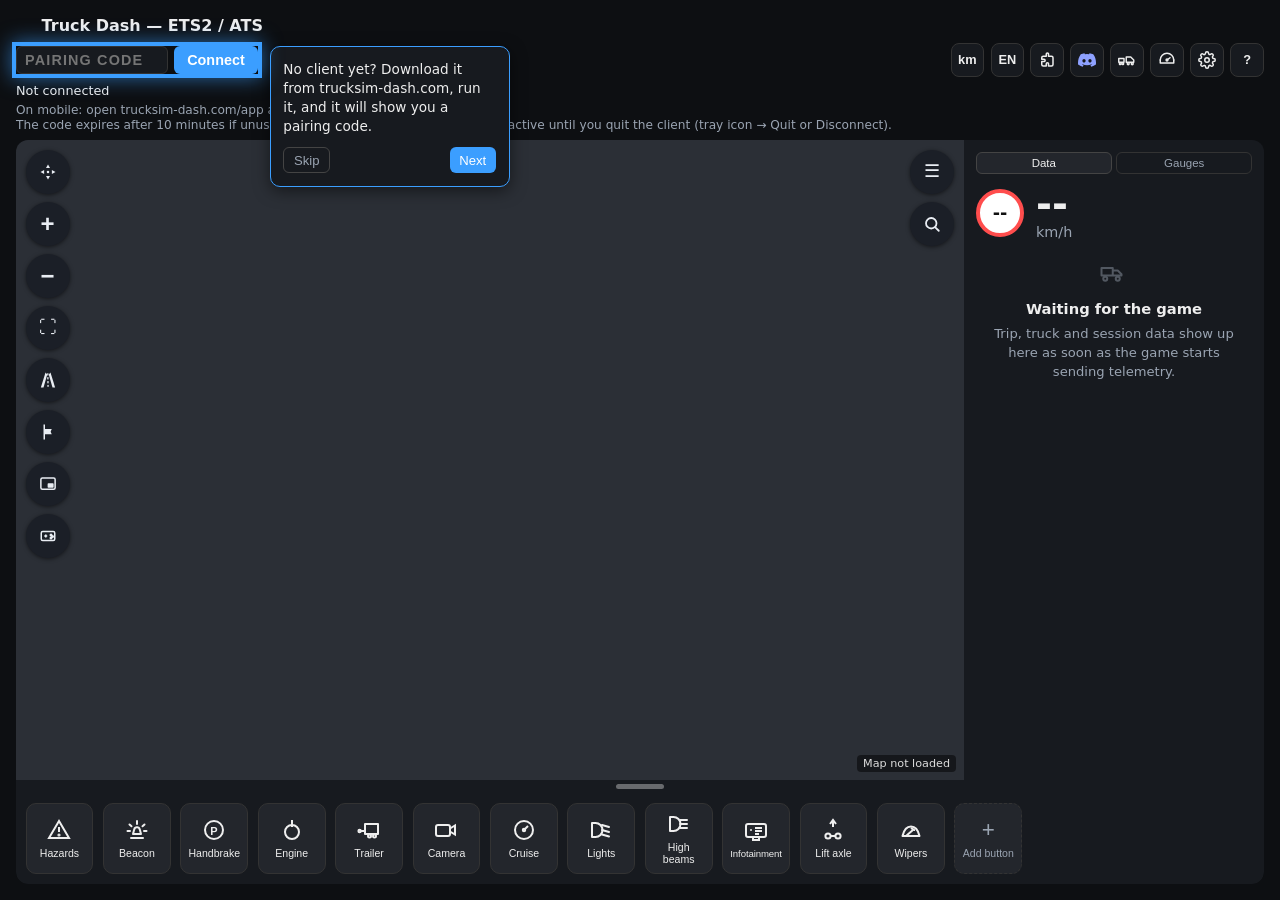
==== commit 9e817c44: "Restore map zoom buttons" ====
--- a/docs/app/index.html
+++ b/docs/app/index.html
@@ -15,8 +15,8 @@
 <meta name="apple-mobile-web-app-capable" content="yes" />
 <meta name="apple-mobile-web-app-status-bar-style" content="black-translucent" />
 <link rel="stylesheet" href="vendor/maplibre-gl-4.7.1.css" />
-<link rel="stylesheet" href="../dash/dash.css?v=20261011b" />
-<link rel="stylesheet" href="app.css?v=20261011b" />
+<link rel="stylesheet" href="../dash/dash.css?v=20261011c" />
+<link rel="stylesheet" href="app.css?v=20261011c" />
 </head>
 <body>
   <div id="toastContainer"></div>
@@ -358,6 +358,8 @@
       <div id="reconnectBanner"></div>
       <div class="mapLeftControls mapBtnGroup" id="mapLeftControls">
         <button id="recenterBtn" class="mapBtn" data-i18n-title="recenter" title="Recenter on truck"><svg viewBox="0 0 24 24" width="18" height="18" fill="currentColor"><path d="M12 2 L14.7 6.8 L9.3 6.8 Z"/><path d="M12 22 L14.7 17.2 L9.3 17.2 Z"/><path d="M2 12 L6.8 9.3 L6.8 14.7 Z"/><path d="M22 12 L17.2 9.3 L17.2 14.7 Z"/><circle cx="12" cy="12" r="1.7"/></svg></button>
+        <button id="zoomInBtn" class="mapBtn" type="button" data-i18n-title="zoomIn" title="Zoom in" aria-label="Zoom in">+</button>
+        <button id="zoomOutBtn" class="mapBtn" type="button" data-i18n-title="zoomOut" title="Zoom out" aria-label="Zoom out">−</button>
         <button id="fullscreenBtn" class="mapBtn" data-i18n-title="toggleFullscreen" title="Fullscreen">⛶</button>
         <button id="navToggleBtn" class="mapBtn" data-i18n-title="toggleNavMode" title="Navigation mode"><svg viewBox="0 0 24 24" width="18" height="18" fill="currentColor"><path d="M8.7 2 L2.5 22 L6 22 L11 4.7 Z"/><path d="M15.3 2 L21.5 22 L18 22 L13 4.7 Z"/><rect x="10.9" y="3" width="1.7" height="3"/><rect x="11" y="8.2" width="1.7" height="3"/><rect x="11.1" y="13.4" width="1.7" height="3"/><rect x="11.2" y="18.6" width="1.7" height="2.5"/></svg></button>
         <button id="tilt3dBtn" class="mapBtn" data-i18n-title="toggle3d" title="3D view" style="display:none"><span class="btnText">3D</span></button>
@@ -633,13 +635,13 @@
 <script src="vendor/maplibre-gl-4.7.1.js"></script>
 <script src="vendor/pmtiles-3.2.0.js"></script>
 <script src="vendor/proj4-2.15.0.js"></script>
-<script src="variants.js?v=20261011b"></script>
-<script src="pure.js?v=20261011b"></script>
-<script src="i18n.js?v=20261011b"></script>
-<script src="i18n_en_es.js?v=20261011b"></script>
-<script src="../dash/dash.js?v=20261011b"></script>
-<script src="app.js?v=20261011b"></script>
-<script src="convoy.js?v=20261011b"></script>
-<script src="livemap.js?v=20261011b"></script>
+<script src="variants.js?v=20261011c"></script>
+<script src="pure.js?v=20261011c"></script>
+<script src="i18n.js?v=20261011c"></script>
+<script src="i18n_en_es.js?v=20261011c"></script>
+<script src="../dash/dash.js?v=20261011c"></script>
+<script src="app.js?v=20261011c"></script>
+<script src="convoy.js?v=20261011c"></script>
+<script src="livemap.js?v=20261011c"></script>
 </body>
 </html>
--- a/docs/app/app.css
+++ b/docs/app/app.css
@@ -284,6 +284,7 @@
     max-height: calc(100% - 1.2rem); pointer-events: none;
   }
   .mapLeftControls .mapBtn { position: static; flex-shrink: 0; pointer-events: auto; }
+  #zoomInBtn, #zoomOutBtn { font-size: 1.5rem; font-weight: 600; line-height: 1; }
   #navToggleBtn.active { background: var(--accent); color: #fff; }
   /* 3D: debajo del boton de navegacion, solo visible en modo nav */
   #tilt3dBtn.active { background: var(--accent); color: #fff; }
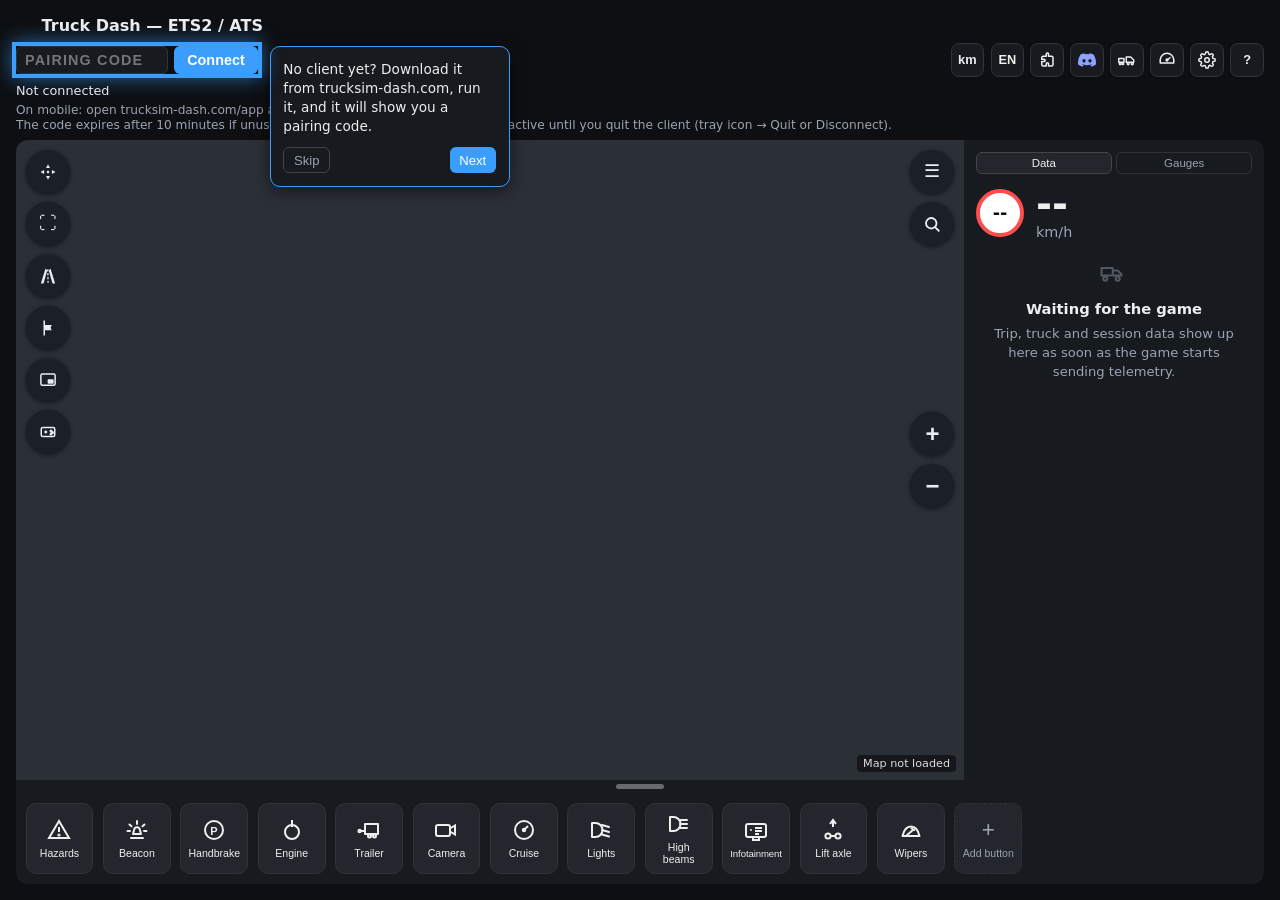
==== commit fb0f33d9: "Center zoom controls on right edge of map" ====
--- a/docs/app/index.html
+++ b/docs/app/index.html
@@ -15,8 +15,8 @@
 <meta name="apple-mobile-web-app-capable" content="yes" />
 <meta name="apple-mobile-web-app-status-bar-style" content="black-translucent" />
 <link rel="stylesheet" href="vendor/maplibre-gl-4.7.1.css" />
-<link rel="stylesheet" href="../dash/dash.css?v=20261011c" />
-<link rel="stylesheet" href="app.css?v=20261011c" />
+<link rel="stylesheet" href="../dash/dash.css?v=20261011d" />
+<link rel="stylesheet" href="app.css?v=20261011d" />
 </head>
 <body>
   <div id="toastContainer"></div>
@@ -358,8 +358,6 @@
       <div id="reconnectBanner"></div>
       <div class="mapLeftControls mapBtnGroup" id="mapLeftControls">
         <button id="recenterBtn" class="mapBtn" data-i18n-title="recenter" title="Recenter on truck"><svg viewBox="0 0 24 24" width="18" height="18" fill="currentColor"><path d="M12 2 L14.7 6.8 L9.3 6.8 Z"/><path d="M12 22 L14.7 17.2 L9.3 17.2 Z"/><path d="M2 12 L6.8 9.3 L6.8 14.7 Z"/><path d="M22 12 L17.2 9.3 L17.2 14.7 Z"/><circle cx="12" cy="12" r="1.7"/></svg></button>
-        <button id="zoomInBtn" class="mapBtn" type="button" data-i18n-title="zoomIn" title="Zoom in" aria-label="Zoom in">+</button>
-        <button id="zoomOutBtn" class="mapBtn" type="button" data-i18n-title="zoomOut" title="Zoom out" aria-label="Zoom out">−</button>
         <button id="fullscreenBtn" class="mapBtn" data-i18n-title="toggleFullscreen" title="Fullscreen">⛶</button>
         <button id="navToggleBtn" class="mapBtn" data-i18n-title="toggleNavMode" title="Navigation mode"><svg viewBox="0 0 24 24" width="18" height="18" fill="currentColor"><path d="M8.7 2 L2.5 22 L6 22 L11 4.7 Z"/><path d="M15.3 2 L21.5 22 L18 22 L13 4.7 Z"/><rect x="10.9" y="3" width="1.7" height="3"/><rect x="11" y="8.2" width="1.7" height="3"/><rect x="11.1" y="13.4" width="1.7" height="3"/><rect x="11.2" y="18.6" width="1.7" height="2.5"/></svg></button>
         <button id="tilt3dBtn" class="mapBtn" data-i18n-title="toggle3d" title="3D view" style="display:none"><span class="btnText">3D</span></button>
@@ -367,6 +365,10 @@
         <button id="pipBtn" class="mapBtn" style="display:none" data-i18n-title="pipOverlay" title="Pop out a small window that stays on top of the game"><svg viewBox="0 0 24 24" width="18" height="18" fill="none" stroke="currentColor" stroke-width="2" stroke-linecap="round" stroke-linejoin="round"><rect x="2.5" y="4" width="19" height="15" rx="2"/><rect x="11.5" y="11" width="8" height="6" rx="1" fill="currentColor" stroke="none"/></svg></button>
         <button id="commandsToggleBtn" class="mapBtn" data-i18n-title="toggleCommands" title="Truck commands"><svg viewBox="0 0 24 24" width="18" height="18" fill="none" stroke="currentColor" stroke-width="2"><rect x="3" y="6" width="18" height="12" rx="2"/><path d="M7 12h4M9 10v4"/><circle cx="16" cy="10.5" r="1"/><circle cx="18" cy="12.5" r="1"/><circle cx="16" cy="14.5" r="1"/></svg></button>
         <button id="convoyMsgBtn" class="mapBtn" style="display:none" data-i18n-title="convoyMsgBtn" title="Quick message to the convoy"><svg viewBox="0 0 24 24" width="18" height="18" fill="none" stroke="currentColor" stroke-width="2" stroke-linecap="round" stroke-linejoin="round"><path d="M4 6.5h16v10H10l-4.5 3.2V16.5H4z"/><path d="M8 10h8M8 13h5"/></svg></button>
+      </div>
+      <div class="zoomControls mapBtnGroup" id="zoomControls">
+        <button id="zoomInBtn" class="mapBtn" type="button" data-i18n-title="zoomIn" title="Zoom in" aria-label="Zoom in">+</button>
+        <button id="zoomOutBtn" class="mapBtn" type="button" data-i18n-title="zoomOut" title="Zoom out" aria-label="Zoom out">−</button>
       </div>
 
       <div id="navPanel" class="navPanel" style="display:none;"></div>
@@ -635,13 +637,13 @@
 <script src="vendor/maplibre-gl-4.7.1.js"></script>
 <script src="vendor/pmtiles-3.2.0.js"></script>
 <script src="vendor/proj4-2.15.0.js"></script>
-<script src="variants.js?v=20261011c"></script>
-<script src="pure.js?v=20261011c"></script>
-<script src="i18n.js?v=20261011c"></script>
-<script src="i18n_en_es.js?v=20261011c"></script>
-<script src="../dash/dash.js?v=20261011c"></script>
-<script src="app.js?v=20261011c"></script>
-<script src="convoy.js?v=20261011c"></script>
-<script src="livemap.js?v=20261011c"></script>
+<script src="variants.js?v=20261011d"></script>
+<script src="pure.js?v=20261011d"></script>
+<script src="i18n.js?v=20261011d"></script>
+<script src="i18n_en_es.js?v=20261011d"></script>
+<script src="../dash/dash.js?v=20261011d"></script>
+<script src="app.js?v=20261011d"></script>
+<script src="convoy.js?v=20261011d"></script>
+<script src="livemap.js?v=20261011d"></script>
 </body>
 </html>
--- a/docs/app/app.css
+++ b/docs/app/app.css
@@ -284,6 +284,13 @@
     max-height: calc(100% - 1.2rem); pointer-events: none;
   }
   .mapLeftControls .mapBtn { position: static; flex-shrink: 0; pointer-events: auto; }
+  .zoomControls {
+    position: absolute; top: 50%; right: calc(0.6rem + env(safe-area-inset-right, 0px));
+    transform: translateY(-50%); z-index: 1100;
+    display: flex; flex-direction: column; gap: 0.5rem;
+  }
+  .zoomControls .mapBtn { position: static; flex-shrink: 0; }
+  #zoomControls.moved { transform: none; }
   #zoomInBtn, #zoomOutBtn { font-size: 1.5rem; font-weight: 600; line-height: 1; }
   #navToggleBtn.active { background: var(--accent); color: #fff; }
   /* 3D: debajo del boton de navegacion, solo visible en modo nav */
@@ -303,6 +310,9 @@
   }
   #topRightControls .mapBtn { position: static; }
   #topRightBtns { display: flex; flex-direction: column; align-items: flex-end; gap: 0.5rem; }
+  @media (max-height: 500px) and (orientation: landscape) {
+    #topRightControls { right: calc(4rem + env(safe-area-inset-right, 0px)); }
+  }
 
   /* Botones movibles: mientras se acomodan, el grupo entero agarra el puntero
      (los botones no, si no se dispararia la accion al soltarlos) y se marca
